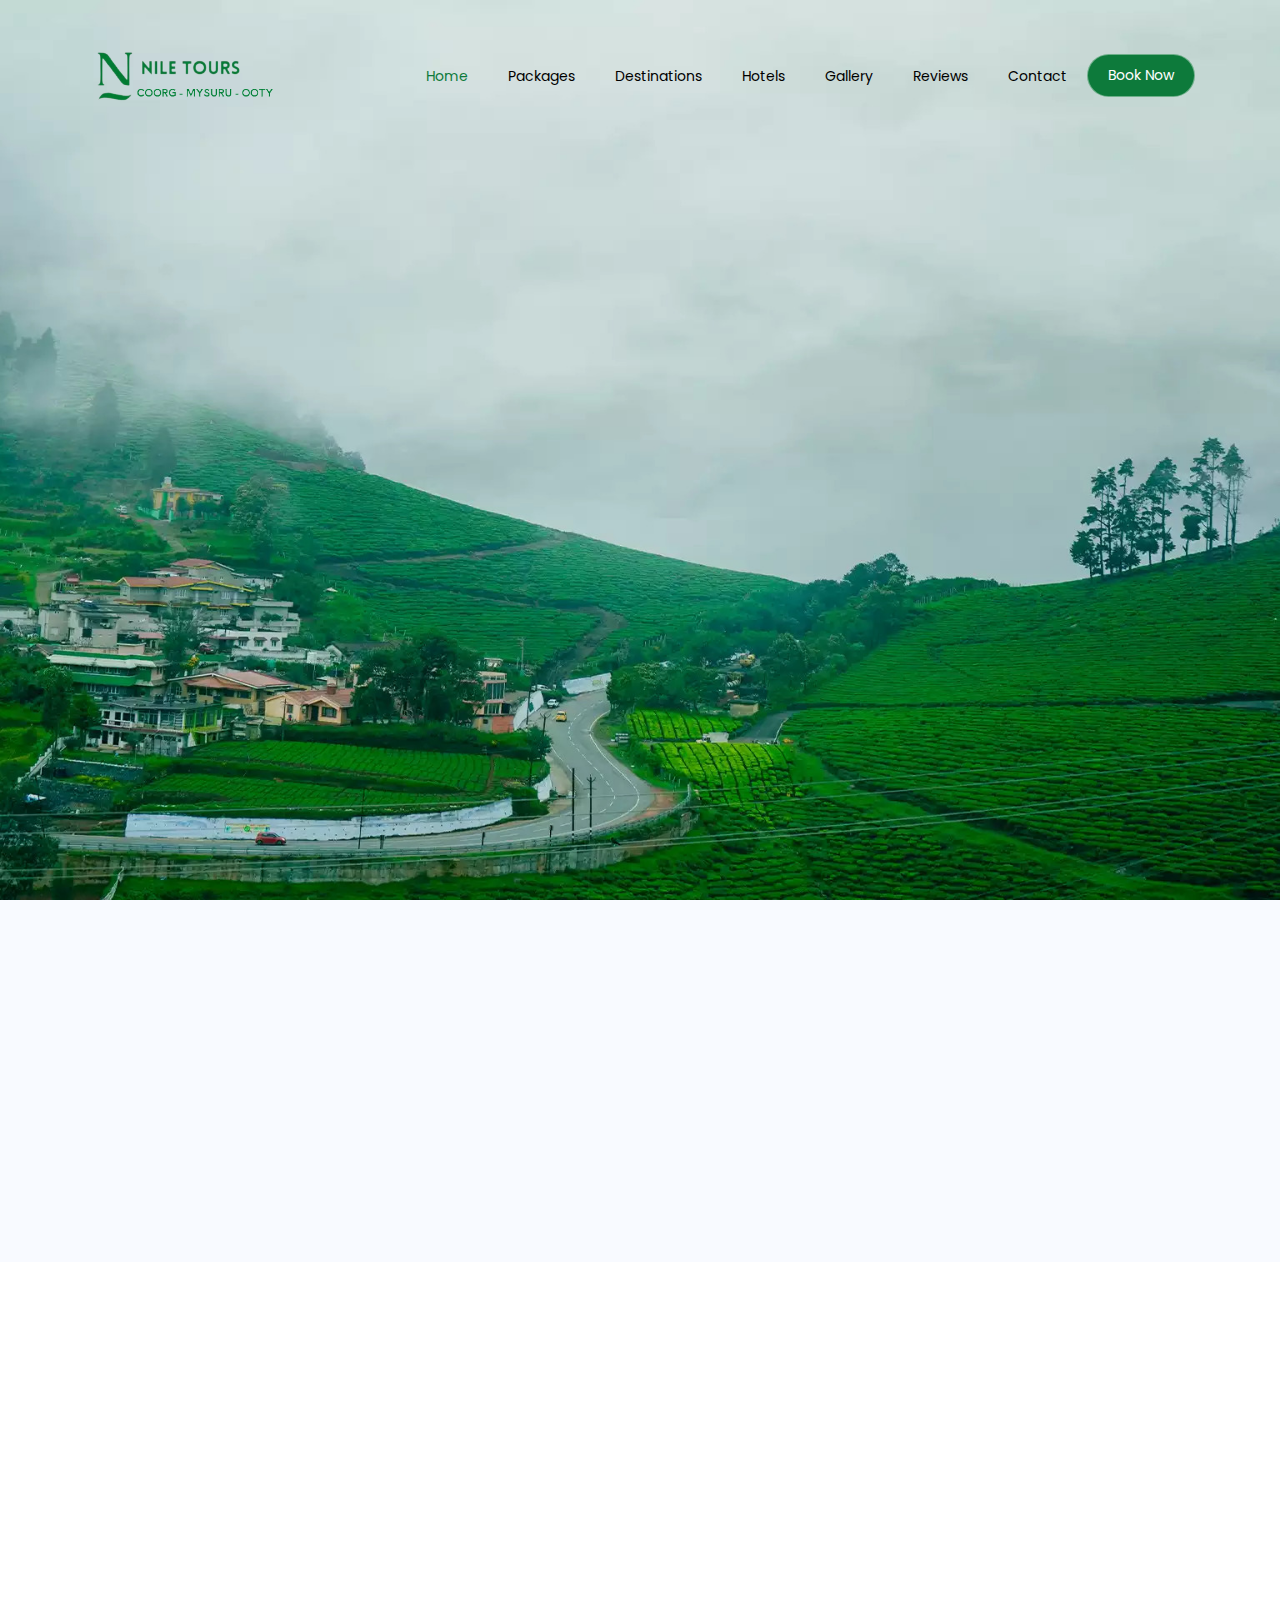
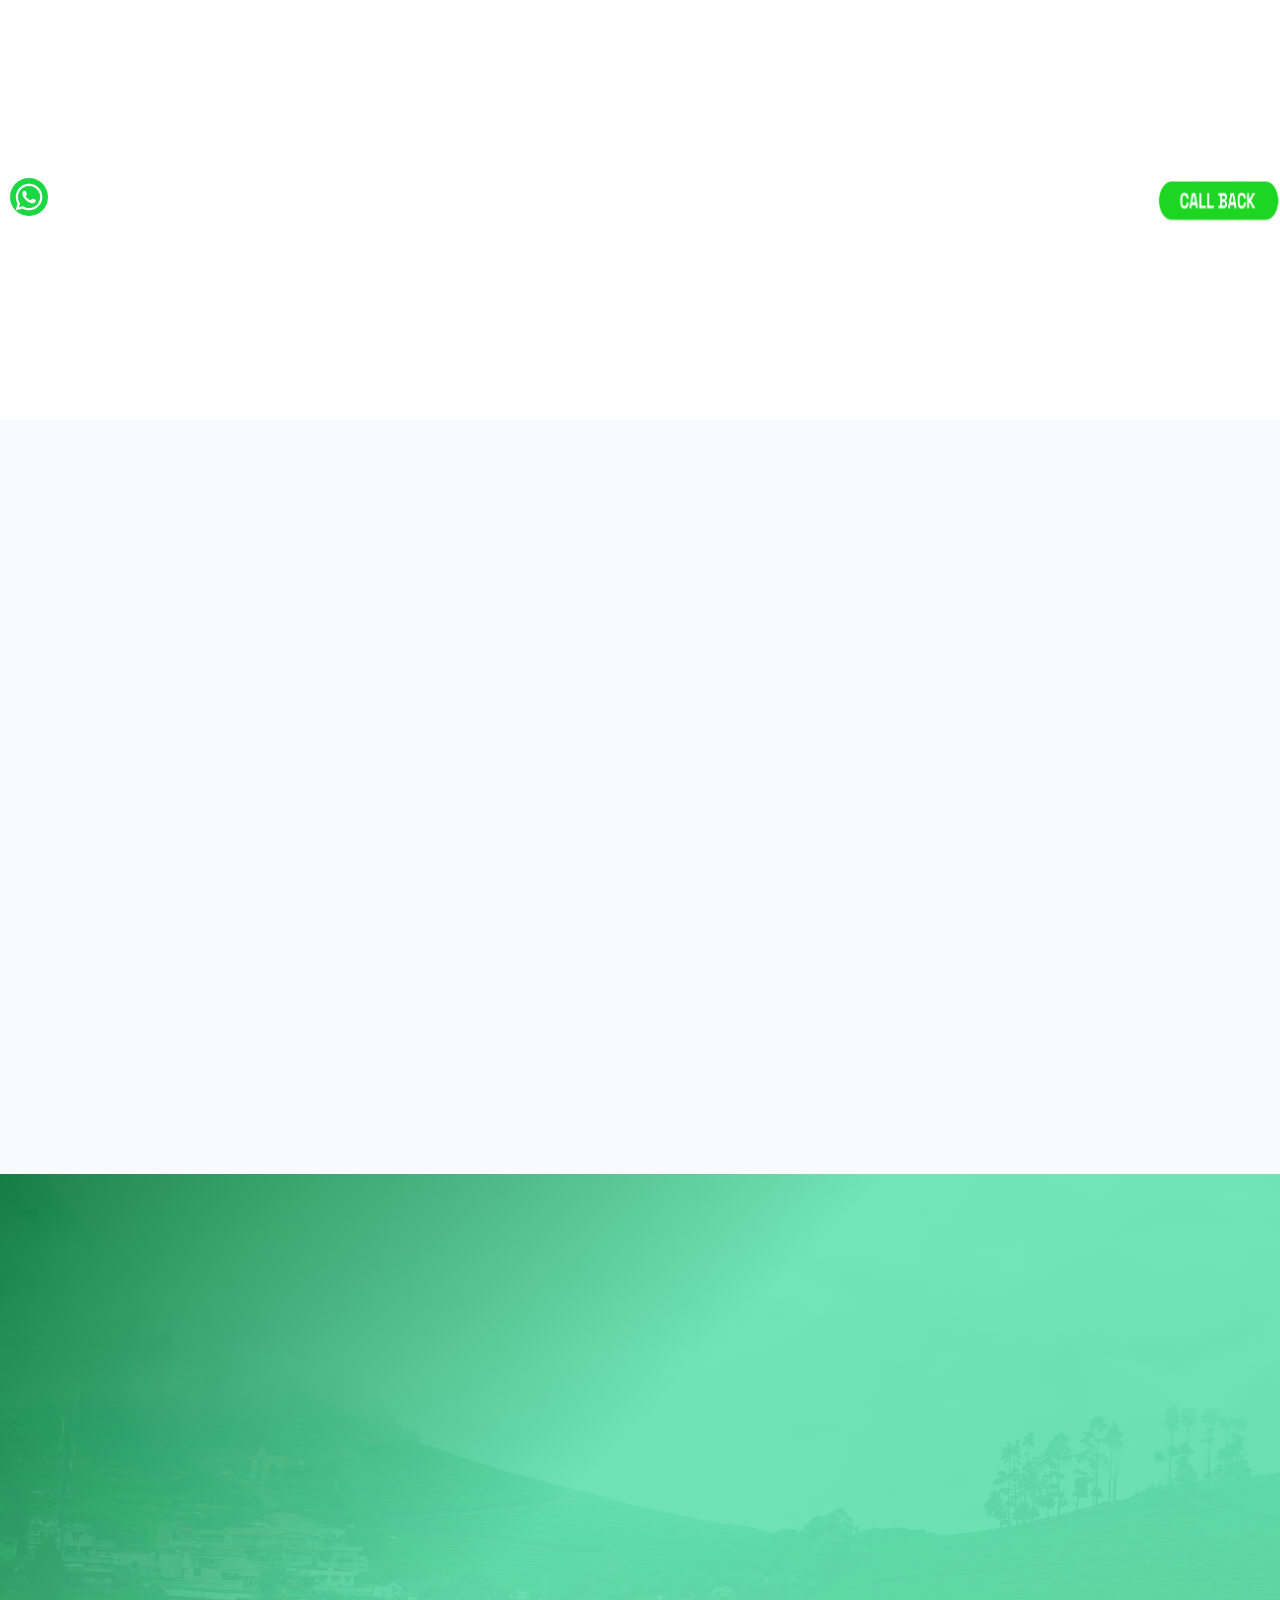
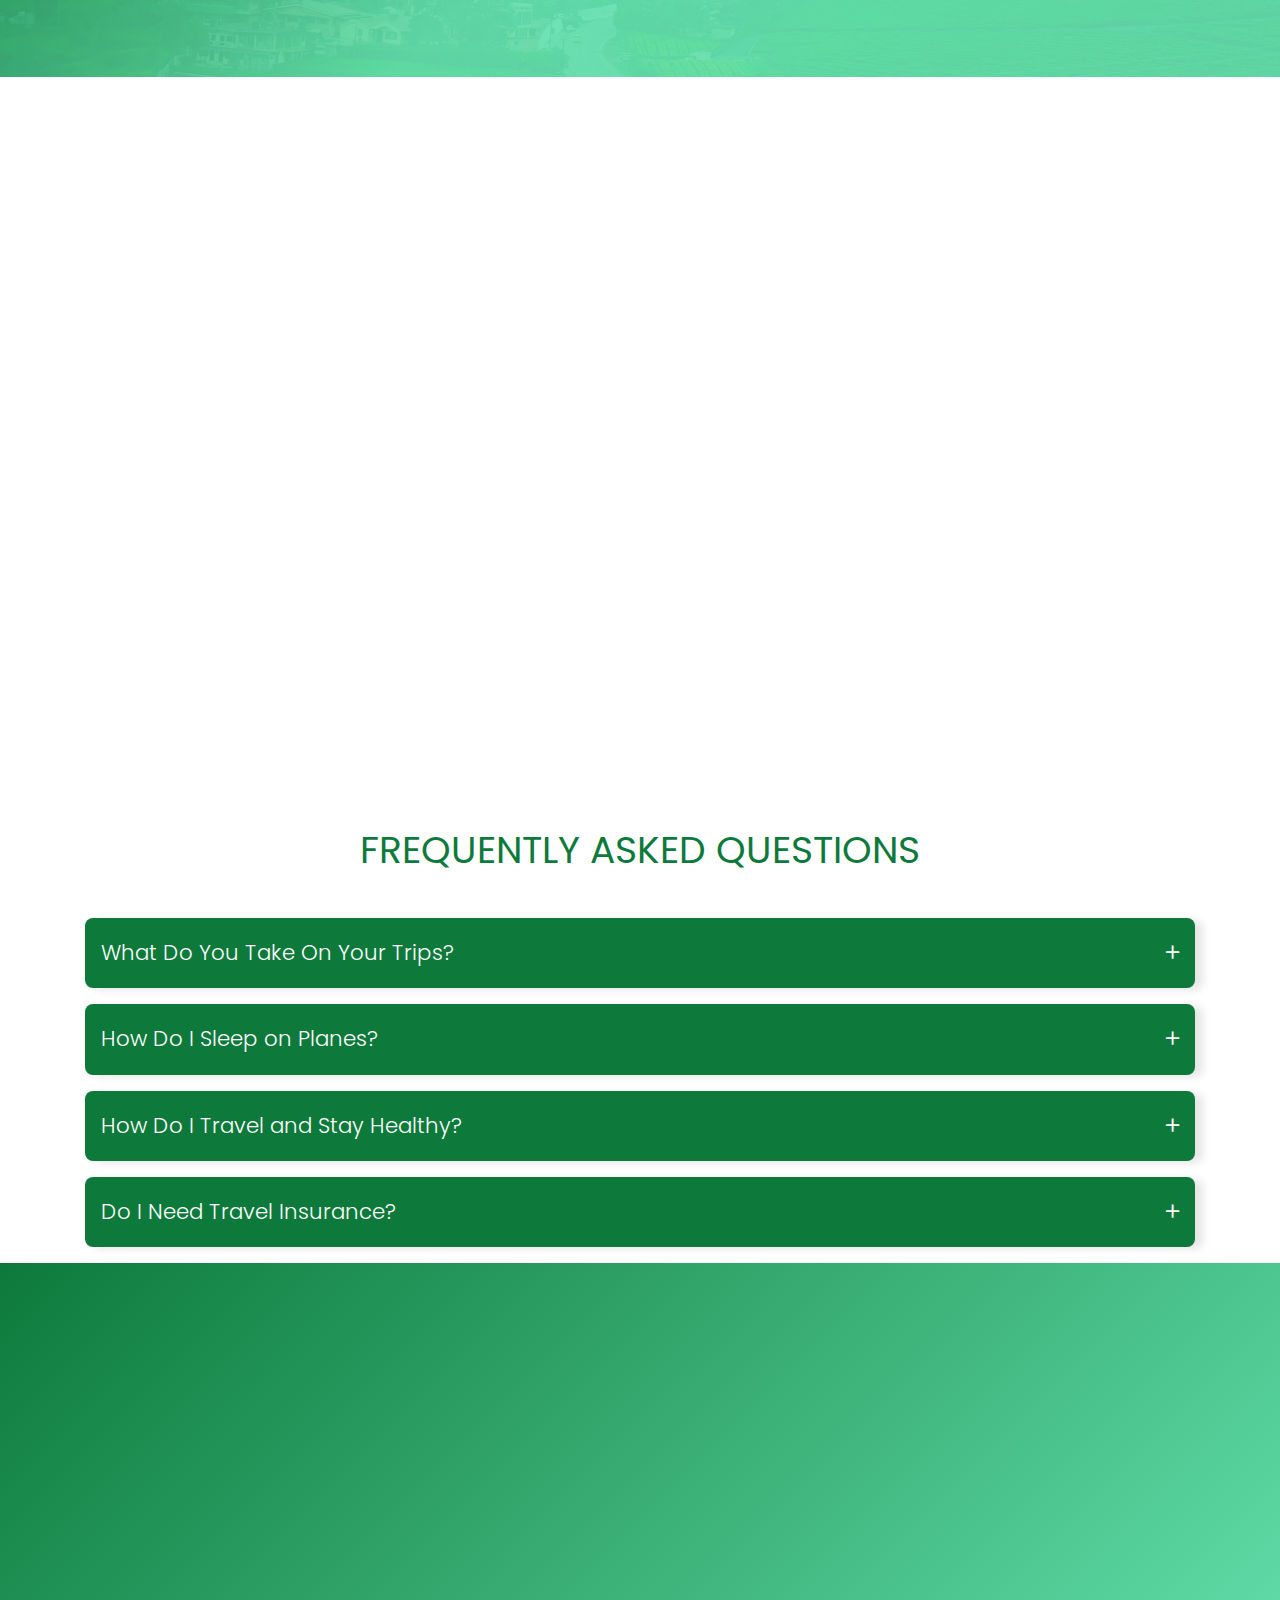
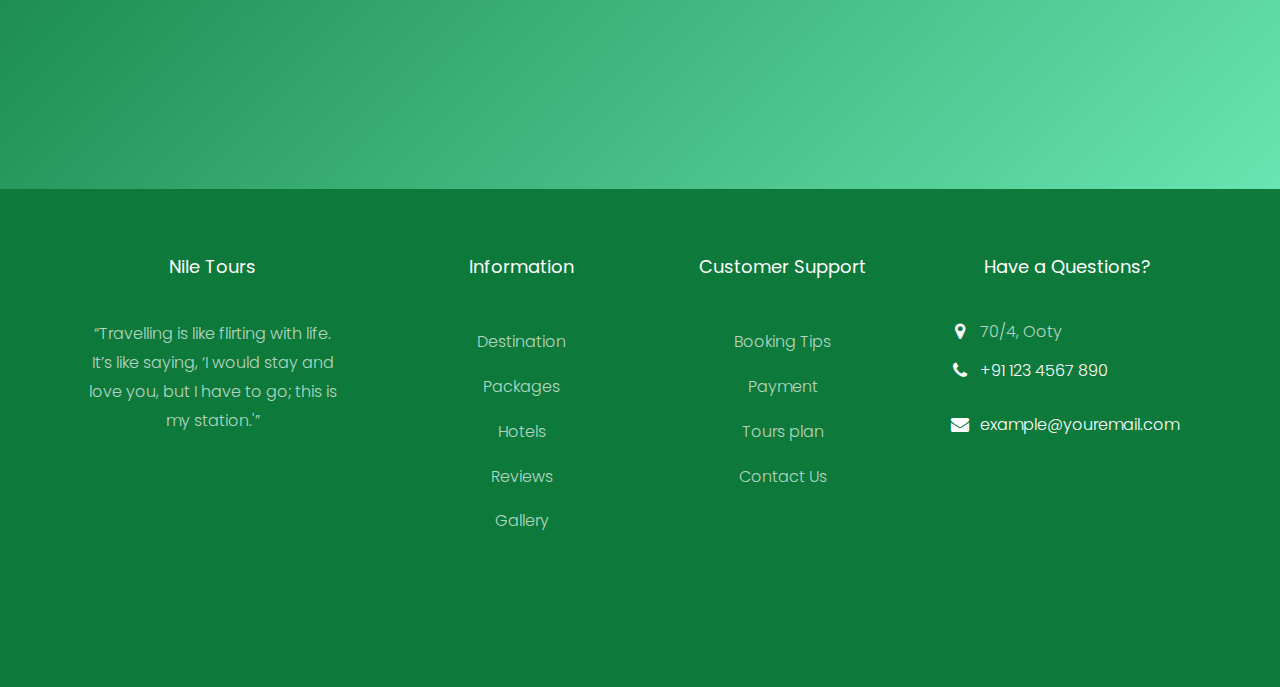
==== index.html @ 9b10a7fd "feb25sm" ====
<!DOCTYPE html>
<html lang="en">
  <head>
    <title>Nile Tour</title>
    <meta charset="utf-8">
    <meta name="viewport" content="width=device-width, initial-scale=1, shrink-to-fit=no">
    
    <link href="https://fonts.googleapis.com/css?family=Poppins:300,400,500,600,700" rel="stylesheet">
    <link href="https://fonts.googleapis.com/css?family=Alex+Brush" rel="stylesheet">

    <link rel="stylesheet" href="css/open-iconic-bootstrap.min.css">
    <link rel="stylesheet" href="css/animate.css">
	<link rel="icon" href="images/lo2.png">
    
    <link rel="stylesheet" href="css/owl.carousel.min.css">
    <link rel="stylesheet" href="css/owl.theme.default.min.css">
    <link rel="stylesheet" href="css/magnific-popup.css">

    <link rel="stylesheet" href="css/aos.css">

    <link rel="stylesheet" href="css/ionicons.min.css">

    <link rel="stylesheet" href="css/bootstrap-datepicker.css">
    <link rel="stylesheet" href="css/jquery.timepicker.css">

    
    <link rel="stylesheet" href="css/flaticon.css">
    <link rel="stylesheet" href="css/icomoon.css">
    <link rel="stylesheet" href="css/style.css">
  </head>
  <body>
    
  <nav class="navbar navbar-expand-lg navbar-dark ftco_navbar  ftco-navbar-light" id="ftco-navbar">
    <div class="container">
      <a class="navbar-brand" href="index.html"><img src="./images/logo-main.png" alt="" srcset="" width="200px"></a>
      <button class="navbar-toggler" type="button" data-toggle="collapse" data-target="#ftco-nav" aria-controls="ftco-nav" aria-expanded="false" aria-label="Toggle navigation">
        <span class="oi oi-menu"></span> Menu
      </button>

      <div class="collapse navbar-collapse" id="ftco-nav">
        <ul class="navbar-nav ml-auto">
          <li class="nav-item active"><a href="index.html" class="nav-link ">Home</a></li>
          <li class="nav-item"><a href="Packages.html" class="nav-link">Packages</a></li>
          <li class="nav-item"><a href="destinations.html" class="nav-link">Destinations</a></li>
          <li class="nav-item"><a href="hotel.html" class="nav-link">Hotels</a></li>
          <li class="nav-item"><a href="Gallery.html" class="nav-link">Gallery</a></li>
		  <li class="nav-item"><a href="reviews.html" class="nav-link">Reviews</a></li>
          <li class="nav-item"><a href="contact.html" class="nav-link">Contact</a></li>
          <li class="nav-item cta "><a href="#booknow1" class="nav-link "><span>Book Now</span></a></li>
        </ul>
      </div>
    </div>
  </nav>
    <!-- END nav -->
    
    <div class="hero-wrap js-fullheight" style="background-image: url('images/bg_1.jpg');">
      <div class="overlay"></div>
      <div class="container">
        <div class="row no-gutters slider-text js-fullheight align-items-center justify-content-start" data-scrollax-parent="true">
          <div class="col-md-9 ftco-animate" data-scrollax=" properties: { translateY: '70%' }">
            <h1 class="mb-4" data-scrollax="properties: { translateY: '30%', opacity: 1.6 }"><strong>Explore <br></strong> your amazing city</h1>
            <!-- <p data-scrollax="properties: { translateY: '30%', opacity: 1.6 }">Find great places to stay, eat, shop, or visit from local experts</p>
            <div class="block-17 my-4">
              <form action="" method="post" class="d-block d-flex">
                <div class="fields d-block d-flex">
                  <div class="textfield-search one-third">
                  	<input type="text" class="form-control" placeholder="Ex: food, service, hotel">
                  </div>
                  <div class="select-wrap one-third">
                    <div class="icon"><span class="ion-ios-arrow-down"></span></div>
                    <select name="" id="" class="form-control" placeholder="Keyword search">
                      <option value="">Where</option>
                      <option value="">San Francisco USA</option>
                      <option value="">Berlin Germany</option>
                      <option value="">Lodon United Kingdom</option>
                      <option value="">Paris Italy</option>
                    </select>
                  </div>
                </div>
                <input type="submit" class="search-submit btn btn-primary" value="Search">  
              </form>
            </div> -->
            <!-- <p>Or browse the highlights</p>
            <p class="browse d-md-flex">
            	<span class="d-flex justify-content-md-center align-items-md-center"><a href="#"><i class="flaticon-fork"></i>Restaurant</a></span>
            	<span class="d-flex justify-content-md-center align-items-md-center"><a href="#"><i class="flaticon-hotel"></i>Hotel</a></span> 
            	<span class="d-flex justify-content-md-center align-items-md-center"><a href="#"><i class="flaticon-meeting-point"></i>Places</a></span> 
            	<span class="d-flex justify-content-md-center align-items-md-	center"><a href="#"><i class="flaticon-shopping-bag"></i>Shopping</a></span>
            </p> -->
          </div>
        </div>
      </div>
    </div>
    <div style="display: flex;position: sticky;top: 0;z-index: 100000;">
        <a href="https://wa.link/zt2tjo"> <img src="./images/whatsapp.png" class="whatsapp"  ></a>
     </div>
	 <div style="display: flex;position: sticky;top: 0;z-index: 100000;">
        <a href="#booknow1"> <img src="./images/Book-Now.png" class="booknow blink"  ></a>
     </div>

    <section class="ftco-section services-section bg-light">
      <div class="container">
        <div class="row d-flex">
          <div class="col-md-3 d-flex align-self-stretch ftco-animate">
            <div class="media block-6 services d-block text-center">
              <div class="d-flex justify-content-center"><div class="icon"><span class="flaticon-guarantee"></span></div></div>
              <div class="media-body p-2 mt-2">
                <h3 class="heading mb-3">Best Price Guarantee</h3>
                <p>A small river named Duden flows by their place and supplies.</p>
              </div>
            </div>      
          </div>
          <div class="col-md-3 d-flex align-self-stretch ftco-animate">
            <div class="media block-6 services d-block text-center">
              <div class="d-flex justify-content-center"><div class="icon"><span class="flaticon-like"></span></div></div>
              <div class="media-body p-2 mt-2">
                <h3 class="heading mb-3">Travellers Love Us</h3>
                <p>A small river named Duden flows by their place and supplies.</p>
              </div>
            </div>    
          </div>
          <div class="col-md-3 d-flex align-self-stretch ftco-animate">
            <div class="media block-6 services d-block text-center">
              <div class="d-flex justify-content-center"><div class="icon"><span class="flaticon-detective"></span></div></div>
              <div class="media-body p-2 mt-2">
                <h3 class="heading mb-3">Best Travel Agent</h3>
                <p>A small river named Duden flows by their place and supplies.</p>
              </div>
            </div>      
          </div>
          <div class="col-md-3 d-flex align-self-stretch ftco-animate">
            <div class="media block-6 services d-block text-center">
              <div class="d-flex justify-content-center"><div class="icon"><span class="flaticon-support"></span></div></div>
              <div class="media-body p-2 mt-2">
                <h3 class="heading mb-3">Our Dedicated Support</h3>
                <p>A small river named Duden flows by their place and supplies.</p>
              </div>
            </div>      
          </div>
        </div>
      </div>
    </section>
    
    <section class="ftco-section ftco-destination">
    	<div class="container">
    		<div class="row justify-content-start mb-5 pb-3">
          <div class="col-md-7 heading-section ftco-animate">
          	<span class="subheading">Featured</span>
            <h2 class="mb-4"><strong>Featured</strong> Destination</h2>
          </div>
        </div>
    		<div class="row">
    			<div class="col-md-12">
    				<div class="destination-slider owl-carousel ftco-animate">
    					<div class="item">
		    				<div class="destination">
		    					<a href="#" class="img d-flex justify-content-center align-items-center" style="background-image: url(images/destination-1.jpg);">
		    						<div class="icon d-flex justify-content-center align-items-center">
		    							<span class="icon-search2"></span>
		    						</div>
		    					</a>
		    					<div class="text p-3">
		    						<h3><a href="#">Ooty</a></h3>
		    						<span class="listing">Place name</span>
		    					</div>
		    				</div>
	    				</div>
	    				<div class="item">
		    				<div class="destination">
		    					<a href="#" class="img d-flex justify-content-center align-items-center" style="background-image: url(images/destination-2.jpg);">
		    						<div class="icon d-flex justify-content-center align-items-center">
		    							<span class="icon-search2"></span>
		    						</div>
		    					</a>
		    					<div class="text p-3">
		    						<h3><a href="#">Ooty</a></h3>
		    						<span class="listing"> Place name</span>
		    					</div>
		    				</div>
	    				</div>
	    				<div class="item">
		    				<div class="destination">
		    					<a href="#" class="img d-flex justify-content-center align-items-center" style="background-image: url(images/destination-3.jpg);">
		    						<div class="icon d-flex justify-content-center align-items-center">
		    							<span class="icon-search2"></span>
		    						</div>
		    					</a>
		    					<div class="text p-3">
		    						<h3><a href="#">Mysore</a></h3>
		    						<span class="listing">Place name</span>
		    					</div>
		    				</div>
	    				</div>
	    				<div class="item">
		    				<div class="destination">
		    					<a href="#" class="img d-flex justify-content-center align-items-center" style="background-image: url(images/destination-4.png);">
		    						<div class="icon d-flex justify-content-center align-items-center">
		    							<span class="icon-search2"></span>
		    						</div>
		    					</a>
		    					<div class="text p-3">
		    						<h3><a href="#">Ooty</a></h3>
		    						<span class="listing">Place name</span>
		    					</div>
		    				</div>
	    				</div>
	    				<div class="item">
		    				<div class="destination">
		    					<a href="#" class="img d-flex justify-content-center align-items-center" style="background-image: url(images/destination-5.jpg);">
		    						<div class="icon d-flex justify-content-center align-items-center">
		    							<span class="icon-search2"></span>
		    						</div>
		    					</a>
		    					<div class="text p-3">
		    						<h3><a href="#">Mysore</a></h3>
		    						<span class="listing">Place name</span>
		    					</div>
		    				</div>
	    				</div>
	    				<div class="item">
		    				<div class="destination">
		    					<a href="#" class="img d-flex justify-content-center align-items-center" style="background-image: url(images/destination-6.jpg);">
		    						<div class="icon d-flex justify-content-center align-items-center">
		    							<span class="icon-search2"></span>
		    						</div>
		    					</a>
		    					<div class="text p-3">
		    						<h3><a href="#">Ooty</a></h3>
		    						<span class="listing">Place name</span>
		    					</div>
		    				</div>
	    				</div>
    				</div>
    			</div>
    		</div>
    	</div>
    </section>

    <section class="ftco-section bg-light">
    	<div class="container">
				<div class="row justify-content-start mb-5 pb-3">
          <div class="col-md-7 heading-section ftco-animate">
          	<span class="subheading">Special Offers</span>
            <h2 class="mb-4"><strong>Top</strong> Tour Packages</h2>
          </div>
        </div>    		
    	</div>
		
    	<div class="container-fluid">
    		<div class="row">
    			<div class="col-sm col-md-6 col-lg ftco-animate">
    				<div class="destination">
    					<a href="#" class="img img-2 d-flex justify-content-center align-items-center" style="background-image: url(images/destination-1.jpg);">
    						<div class="icon d-flex justify-content-center align-items-center">
    							<span class="icon-search2"></span>
    						</div>
    					</a>
    					<div class="text p-3">
    						<div class="d-flex">
    							<div class="one">
		    						<h3><a href="#">Ooty</a></h3>
		    						<!-- <p class="rate">
		    							<i class="icon-star"></i>
		    							<i class="icon-star"></i>
		    							<i class="icon-star"></i>
		    							<i class="icon-star"></i>
		    							<i class="icon-star"></i>
		    							<span>5 Rating</span>
		    						</p> -->
	    						</div>
	    						<!-- <div class="two">
	    							<span class="price">₹500</span>
    							</div> -->
    						</div>
    						<p>Far far away, behind the word mountains, far from the countries</p>
    						<p class="days"><span>2 days 3 nights</span></p>
    						<hr>
    						<p class="bottom-area d-flex">
    							<span><i class="icon-map-o"></i> Ooty</span> 
    							<span class="ml-auto"><a href="#">Discover</a></span>
    						</p>
    					</div>
    				</div>
    			</div>
    			<div class="col-sm col-md-6 col-lg ftco-animate">
    				<div class="destination">
    					<a href="#" class="img img-2 d-flex justify-content-center align-items-center" style="background-image: url(images/destination-2.jpg);">
    						<div class="icon d-flex justify-content-center align-items-center">
    							<span class="icon-search2"></span>
    						</div>
    					</a>
    					<div class="text p-3">
    						<div class="d-flex">
    							<div class="one">
		    						<h3><a href="#">Mysore</a></h3>
		    						<!-- <p class="rate">
		    							<i class="icon-star"></i>
		    							<i class="icon-star"></i>
		    							<i class="icon-star"></i>
		    							<i class="icon-star"></i>
		    							<i class="icon-star"></i>
		    							<span>5 Rating</span>
		    						</p> -->
	    						</div>
	    						<!-- <div class="two">
	    							<span class="price">₹700</span>
    							</div> -->
    						</div>
    						<p>Far far away, behind the word mountains, far from the countries</p>
    						<p class="days"><span>2 days 3 nights</span></p>
    						<hr>
    						<p class="bottom-area d-flex">
    							<span><i class="icon-map-o"></i>Mysore</span> 
    							<span class="ml-auto"><a href="#">Discover</a></span>
    						</p>
    					</div>
    				</div>
    			</div>
    			<div class="col-sm col-md-6 col-lg ftco-animate">
    				<div class="destination">
    					<a href="#" class="img img-2 d-flex justify-content-center align-items-center" style="background-image: url(images/destination-3.jpg);">
    						<div class="icon d-flex justify-content-center align-items-center">
    							<span class="icon-search2"></span>
    						</div>
    					</a>
    					<div class="text p-3">
    						<div class="d-flex">
    							<div class="one">
		    						<h3><a href="#">Mysore</a></h3>
		    						<!-- <p class="rate">
		    							<i class="icon-star"></i>
		    							<i class="icon-star"></i>
		    							<i class="icon-star"></i>
		    							<i class="icon-star"></i>
		    							<i class="icon-star-o"></i>
		    							<span>4 Rating</span>
		    						</p> -->
	    						</div>
	    						<!-- <div class="two">
	    							<span class="price">₹1200</span>
    							</div> -->
    						</div>
    						<p>Far far away, behind the word mountains, far from the countries</p>
    						<p class="days"><span>2 days 3 nights</span></p>
    						<hr>
    						<p class="bottom-area d-flex">
    							<span><i class="icon-map-o"></i> Mysore</span> 
    							<span class="ml-auto"><a href="#">Discover</a></span>
    						</p>
    					</div>
    				</div>
    			</div>
    			<div class="col-sm col-md-6 col-lg ftco-animate">
    				<div class="destination">
    					<a href="#" class="img img-2 d-flex justify-content-center align-items-center" style="background-image: url(images/destination-4.png);">
    						<div class="icon d-flex justify-content-center align-items-center">
    							<span class="icon-search2"></span>
    						</div>
    					</a>
    					<div class="text p-3">
    						<div class="d-flex">
    							<div class="one">
		    						<h3><a href="#">Ooty</a></h3>
		    						<!-- <p class="rate">
		    							<i class="icon-star"></i>
		    							<i class="icon-star"></i>
		    							<i class="icon-star"></i>
		    							<i class="icon-star"></i>
		    							<i class="icon-star"></i>
		    							<span>5 Rating</span>
		    						</p> -->
	    						</div>
	    						<!-- <div class="two">
	    							<span class="price">₹500</span>
    							</div> -->
    						</div>
    						<p>Far far away, behind the word mountains, far from the countries</p>
    						<p class="days"><span>2 days 3 nights</span></p>
    						<hr>
    						<p class="bottom-area d-flex">
    							<span><i class="icon-map-o"></i> Ooty</span> 
    							<span class="ml-auto"><a href="#">Discover</a></span>
    						</p>
    					</div>
    				</div>
    			</div>
    			<div class="col-sm col-md-6 col-lg ftco-animate">
    				<div class="destination">
    					<a href="#" class="img img-2 d-flex justify-content-center align-items-center" style="background-image: url(images/destination-5.jpg);">
    						<div class="icon d-flex justify-content-center align-items-center">
    							<span class="icon-search2"></span>
    						</div>
    					</a>
    					<div class="text p-3">
    						<div class="d-flex">
    							<div class="one">
		    						<h3><a href="#">Mysore</a></h3>
		    						<!-- <p class="rate">
		    							<i class="icon-star"></i>
		    							<i class="icon-star"></i>
		    							<i class="icon-star"></i>
		    							<i class="icon-star"></i>
		    							<i class="icon-star"></i>
		    							<span>5 Rating</span>
		    						</p> -->
	    						</div>
	    						<!-- <div class="two">
	    							<span class="price">₹1000</span>
    							</div> -->
    						</div>
    						<p>Far far away, behind the word mountains, far from the countries</p>
    						<p class="days"><span>2 days 3 nights</span></p>
    						<hr>
    						<p class="bottom-area d-flex">
    							<span><i class="icon-map-o"></i> Mysore</span> 
    							<span class="ml-auto"><a href="#">Discover</a></span>
    						</p>
    					</div>
    				</div>
    			</div>
    		</div>
    	</div>
    </section>

    <section class="ftco-section ftco-counter img" id="section-counter" style="background-image: url(images/bg_1.jpg);">
    	<div class="container">
    		<div class="row justify-content-center mb-5 pb-2">
          <div class="col-md-7 text-center heading-section heading-section-white ftco-animate">
            <h2 class="mb-4">Nile Tours</h2>
            <!-- <span class="subheading">More than 100,000 websites hosted</span> -->
          </div>
        </div>
    		<div class="row justify-content-center">
    			<div class="col-md-10">
		    		<div class="row">
		          <div class="col-md-3 d-flex justify-content-center counter-wrap ftco-animate">
		            <div class="block-18 text-center">
		              <div class="text">
		                <strong class="number" data-number="2000">0</strong>
		                <span>Happy Customers</span>
		              </div>
		            </div>
		          </div>
		          <div class="col-md-3 d-flex justify-content-center counter-wrap ftco-animate">
		            <div class="block-18 text-center">
		              <div class="text">
		                <strong class="number" data-number="40">0</strong>
		                <span>Destination Places</span>
		              </div>
		            </div>
		          </div>
		          <div class="col-md-3 d-flex justify-content-center counter-wrap ftco-animate">
		            <div class="block-18 text-center">
		              <div class="text">
		                <strong class="number" data-number="20">0</strong>
		                <span>Hotels</span>
		              </div>
		            </div>
		          </div>
		          <div class="col-md-3 d-flex justify-content-center counter-wrap ftco-animate">
		            <div class="block-18 text-center">
		              <div class="text">
		                <strong class="number" data-number="45">0</strong>
		                <span>Restaurant</span>
		              </div>
		            </div>
		          </div>
		        </div>
	        </div>
        </div>
    	</div>
    </section>


    <section class="ftco-section">
    	<div class="container">
				<div class="row justify-content-start mb-5 pb-3">
          <div class="col-md-7 heading-section ftco-animate">
          	<span class="subheading">Special Offers</span>
            <h2 class="mb-4"><strong>Popular</strong> Hotels &amp; Rooms</h2>
          </div>
        </div>    		
    	</div>
		<div class="bookForm" id="#booknow1">
			<div class="d-flex justify-content-end">
				<img src="./images/close-outline.svg" width="50px" class="call-btn">
			</div>
		   
			<h2 style="color: #0D7A3B;">GET A CALL BACK</h2>
			<small>I'll get back to you as quickly as possible</small>
			
			<form action="#">
			  <input placeholder="Name" type="text" required />
			  <input placeholder="Email" type="email" required />
			  <input placeholder="Mobile Number" type="text" required />
			  <input placeholder="Travel Date" type="date" required />
			  <input placeholder="Number Of Members" type="number" required />
			  <textarea placeholder="Message"></textarea>
			  <input class="formBtn btnsubmit" type="submit" />
			  <input class="formBtn" type="reset" />
			</form>
		</div>
    	<div class="container-fluid">
    		<div class="row">
    			<div class="col-sm col-md-6 col-lg ftco-animate">
    				<div class="destination">
    					<a href="#" class="img img-2 d-flex justify-content-center align-items-center" style="background-image: url(images/hotel-1.jpg);">
    						<div class="icon d-flex justify-content-center align-items-center">
    							<span class="icon-search2"></span>
    						</div>
    					</a>
    					<div class="text p-3">
    						<div class="d-flex">
    							<div class="one">
		    						<h3><a href="#">Hotel, Ooty</a></h3>
		    						<!-- <p class="rate">
		    							<i class="icon-star"></i>
		    							<i class="icon-star"></i>
		    							<i class="icon-star"></i>
		    							<i class="icon-star"></i>
		    							<i class="icon-star"></i>
		    							<span>5 Rating</span>
		    						</p> -->
	    						</div>
	    						<!-- <div class="two">
	    							<span class="price per-price">₹500<br><small>/night</small></span>
    							</div> -->
    						</div>
    						<p>Far far away, behind the word mountains, far from the countries</p>
    						<hr>
    						<p class="bottom-area d-flex">
    							<span><i class="icon-map-o"></i> Ooty</span> 
    							<span class="ml-auto"><a href="#booknow1" class="book">Book Now</a></span>
    						</p>
    					</div>
    				</div>
    			</div>
    			<div class="col-sm col-md-6 col-lg ftco-animate">
    				<div class="destination">
    					<a href="#" class="img img-2 d-flex justify-content-center align-items-center" style="background-image: url(images/hotel-2.jpg);">
    						<div class="icon d-flex justify-content-center align-items-center">
    							<span class="icon-search2"></span>
    						</div>
    					</a>
    					<div class="text p-3">
    						<div class="d-flex">
    							<div class="one">
		    						<h3><a href="#">Hotel, Mysore</a></h3>
		    						<!-- <p class="rate">
		    							<i class="icon-star"></i>
		    							<i class="icon-star"></i>
		    							<i class="icon-star"></i>
		    							<i class="icon-star"></i>
		    							<i class="icon-star-o"></i>
		    							<span>8 Rating</span>
		    						</p> -->
	    						</div>
	    						<!-- <div class="two">
	    							<span class="price per-price">₹500<br><small>/night</small></span>
    							</div> -->
    						</div>
    						<p>Far far away, behind the word mountains, far from the countries</p>
    						<hr>
    						<p class="bottom-area d-flex">
    							<span><i class="icon-map-o"></i> Ooty</span> 
    							<span class="ml-auto"><a href="#booknow1" class="book">Book Now</a></span>
    						</p>
    					</div>
    				</div>
    			</div>
    			<div class="col-sm col-md-6 col-lg ftco-animate">
    				<div class="destination">
    					<a href="#" class="img img-2 d-flex justify-content-center align-items-center" style="background-image: url(images/hotel-3.jpg);">
    						<div class="icon d-flex justify-content-center align-items-center">
    							<span class="icon-search2"></span>
    						</div>
    					</a>
    					<div class="text p-3">
    						<div class="d-flex">
    							<div class="one">
		    						<h3><a href="#">Hotel, Ooty</a></h3>
		    						<!-- <p class="rate">
		    							<i class="icon-star"></i>
		    							<i class="icon-star"></i>
		    							<i class="icon-star"></i>
		    							<i class="icon-star"></i>
		    							<i class="icon-star-o"></i>
		    							<span>8 Rating</span>
		    						</p> -->
	    						</div>
	    						<!-- <div class="two">
	    							<span class="price per-price">₹600<br><small>/night</small></span>
    							</div> -->
    						</div>
    						<p>Far far away, behind the word mountains, far from the countries</p>
    						<hr>
    						<p class="bottom-area d-flex">
    							<span><i class="icon-map-o"></i> Ooty</span> 
    							<span class="ml-auto"><a href="#booknow1" class="book">Book Now</a></span>
    						</p>
    					</div>
    				</div>
    			</div>
    			<div class="col-sm col-md-6 col-lg ftco-animate">
    				<div class="destination">
    					<a href="#" class="img img-2 d-flex justify-content-center align-items-center" style="background-image: url(images/hotel-4.jpg);">
    						<div class="icon d-flex justify-content-center align-items-center">
    							<span class="icon-search2"></span>
    						</div>
    					</a>
    					<div class="text p-3">
    						<div class="d-flex">
    							<div class="one">
		    						<h3><a href="#">Hotel, Mysore</a></h3>
		    						<!-- <p class="rate">
		    							<i class="icon-star"></i>
		    							<i class="icon-star"></i>
		    							<i class="icon-star"></i>
		    							<i class="icon-star"></i>
		    							<i class="icon-star-o"></i>
		    							<span>8 Rating</span>
		    						</p> -->
	    						</div>
	    						<!-- <div class="two">
	    							<span class="price per-price">₹1000<br><small>/night</small></span>
    							</div> -->
    						</div>
    						<p>Far far away, behind the word mountains, far from the countries</p>
    						<hr>
    						<p class="bottom-area d-flex">
    							<span><i class="icon-map-o"></i> Mysore</span> 
    							<span class="ml-auto"><a href="#booknow1" class="book">Book Now</a></span>
    						</p>
    					</div>
    				</div>
    			</div>
    			<div class="col-sm col-md-6 col-lg ftco-animate">
    				<div class="destination">
    					<a href="#" class="img img-2 d-flex justify-content-center align-items-center" style="background-image: url(images/hotel-5.jpg);">
    						<div class="icon d-flex justify-content-center align-items-center">
    							<span class="icon-search2"></span>
    						</div>
    					</a>
    					<div class="text p-3">
    						<div class="d-flex">
    							<div class="one">
		    						<h3><a href="#">Hotel, Mysore</a></h3>
		    						<!-- <p class="rate">
		    							<i class="icon-star"></i>
		    							<i class="icon-star"></i>
		    							<i class="icon-star"></i>
		    							<i class="icon-star"></i>
		    							<i class="icon-star-o"></i>
		    							<span>8 Rating</span>
		    						</p> -->
	    						</div>
	    						<!-- <div class="two">
	    							<span class="price per-price">₹700<br><small>/night</small></span>
    							</div> -->
    						</div>
    						<p>Far far away, behind the word mountains, far from the countries</p>
    						<hr>
    						<p class="bottom-area d-flex">
    							<span><i class="icon-map-o"></i> Ooty</span> 
    							<span class="ml-auto"><a href="#booknow1" class="book">Book Now</a></span>
    						</p>
    					</div>
    				</div>
    			</div>
    		</div>
    	</div>
    </section>

	<section class="smart_accordian-section">
		<div class="container">
		  <h2 class="sec_title">FREQUENTLY ASKED QUESTIONS</h2>
		  <div class="accourdian">
			<div class="accordian-item item1">
			  <div class="accordian-link">
				What Do You Take On Your Trips?
				<i class="icon ion-md-add"></i>
			  </div>
			  <div class="answer">
				<p>Everyone is different and every trip is different, but almost wherever I go there are certain items I always take along with me. As far as technology goes, I travel with an iPhone, iPad, DSLR camera and all of the associated equipment for everything. </p>
			  </div>
			</div>
			<div class="accordian-item item2">
			  <div class="accordian-link">
				How Do I Sleep on Planes?
				<i class="icon ion-md-add"></i>
			  </div>
			  <div class="answer">
				<p>I’m not the best person to answer this one since I have a terrible track record of sleeping on planes. But, although I can’t manage it most of the time, I do know the best tips to help you get a good night’s sleep on a long flight. It starts before you leave home for the airport.</p>
			  </div>
			</div>
			<div class="accordian-item item3">
			  <div class="accordian-link">
				How Do I Travel and Stay Healthy?
				<i class="icon ion-md-add"></i>
			  </div>
			  <div class="answer">
				<p>We all joke about gaining weight when we travel, but it really is important to try to stay healthy in order to better enjoy the experience.</p>
			  </div>
			</div>
			<div class="accordian-item item4">
			  <div class="accordian-link">
				Do I Need Travel Insurance?
				<i class="icon ion-md-add"></i>
			  </div>
			  <div class="answer">
				<p>Short answer, yes. Longer answer is that there are many options when it comes to travel insurance. What’s important is getting the most appropriate plan for the type of trip you’re taking. Most commonly you will need to make sure that it includes flight cancellation/trip interruption, lost bags and theft. </p>
			  </div>
			</div>
		  </div>
		</div>
	  </section>

    <!-- <section class="ftco-section testimony-section bg-light">
      <div class="container">
        <div class="row justify-content-start">
          <div class="col-md-5 heading-section ftco-animate">
          	<span class="subheading">Best Directory Website</span>
            <h2 class="mb-4 pb-3"><strong>Why</strong> Choose Us?</h2>
            <p>Far far away, behind the word mountains, far from the countries Vokalia and Consonantia, there live the blind texts. Separated they live in Bookmarksgrove right at the coast of the Semantics, a large language ocean.</p>
            <p>Even the all-powerful Pointing has no control about the blind texts it is an almost unorthographic life.</p>
            <p><a href="#" class="btn btn-primary btn-outline-primary mt-4 px-4 py-3">Read more</a></p>
          </div>
					<div class="col-md-1"></div>
          <div class="col-md-6 heading-section ftco-animate">
          	<span class="subheading">Testimony</span>
            <h2 class="mb-4 pb-3"><strong>Our</strong> Guests Says</h2>
          	<div class="row ftco-animate">
		          <div class="col-md-12">
		            <div class="carousel-testimony owl-carousel">
		              <div class="item">
		                <div class="testimony-wrap d-flex">
		                  <div class="user-img mb-5" style="background-image: url(images/person_1.jpg)">
		                    <span class="quote d-flex align-items-center justify-content-center">
		                      <i class="icon-quote-left"></i>
		                    </span>
		                  </div>
		                  <div class="text ml-md-4">
		                    <p class="mb-5">Far far away, behind the word mountains, far from the countries Vokalia and Consonantia, there live the blind texts.</p>
		                    <p class="name">Dennis Green</p>
		                    <span class="position">Guest from italy</span>
		                  </div>
		                </div>
		              </div>
		              <div class="item">
		                <div class="testimony-wrap d-flex">
		                  <div class="user-img mb-5" style="background-image: url(images/person_2.jpg)">
		                    <span class="quote d-flex align-items-center justify-content-center">
		                      <i class="icon-quote-left"></i>
		                    </span>
		                  </div>
		                  <div class="text ml-md-4">
		                    <p class="mb-5">Far far away, behind the word mountains, far from the countries Vokalia and Consonantia, there live the blind texts.</p>
		                    <p class="name">Dennis Green</p>
		                    <span class="position">Guest from London</span>
		                  </div>
		                </div>
		              </div>
		              <div class="item">
		                <div class="testimony-wrap d-flex">
		                  <div class="user-img mb-5" style="background-image: url(images/person_3.jpg)">
		                    <span class="quote d-flex align-items-center justify-content-center">
		                      <i class="icon-quote-left"></i>
		                    </span>
		                  </div>
		                  <div class="text ml-md-4">
		                    <p class="mb-5">Far far away, behind the word mountains, far from the countries Vokalia and Consonantia, there live the blind texts.</p>
		                    <p class="name">Dennis Green</p>
		                    <span class="position">Guest from Philippines</span>
		                  </div>
		                </div>
		              </div>
		            </div>
		          </div>
		        </div>
          </div>
        </div>
      </div>
    </section> -->

    <!-- <section class="ftco-section">
    	<div class="container">
				<div class="row justify-content-start mb-5 pb-3">
          <div class="col-md-7 heading-section ftco-animate">
          	<span class="subheading">Special Offers</span>
            <h2 class="mb-4"><strong>Popular</strong> Restaurants</h2>
          </div>
        </div>    		
    		<div class="row">
    			<div class="col-md-6 col-lg-3 ftco-animate">
    				<div class="destination">
    					<a href="#" class="img img-2 d-flex justify-content-center align-items-center" style="background-image: url(images/restaurant-1.jpg);">
    						<div class="icon d-flex justify-content-center align-items-center">
    							<span class="icon-search2"></span>
    						</div>
    					</a>
    					<div class="text p-3">
    						<h3><a href="#">Luxury Restaurant</a></h3>
    						<p class="rate">
    							<i class="icon-star"></i>
    							<i class="icon-star"></i>
    							<i class="icon-star"></i>
    							<i class="icon-star"></i>
    							<i class="icon-star-o"></i>
    							<span>8 Rating</span>
    						</p>
    						<p>Far far away, behind the word mountains, far from the countries</p>
    						<hr>
    						<p class="bottom-area d-flex">
    							<span><i class="icon-map-o"></i> Ooty</span> 
    							<span class="ml-auto"><a href="#">Discover</a></span>
    						</p>
    					</div>
    				</div>
    			</div>
    			<div class="col-md-6 col-lg-3 ftco-animate">
    				<div class="destination">
    					<a href="#" class="img img-2 d-flex justify-content-center align-items-center" style="background-image: url(images/restaurant-2.jpg);">
    						<div class="icon d-flex justify-content-center align-items-center">
    							<span class="icon-search2"></span>
    						</div>
    					</a>
    					<div class="text p-3">
    						<h3><a href="#">Luxury Restaurant</a></h3>
    						<p class="rate">
    							<i class="icon-star"></i>
    							<i class="icon-star"></i>
    							<i class="icon-star"></i>
    							<i class="icon-star"></i>
    							<i class="icon-star-o"></i>
    							<span>8 Rating</span>
    						</p>
    						<p>Far far away, behind the word mountains, far from the countries</p>
    						<hr>
    						<p class="bottom-area d-flex">
    							<span><i class="icon-map-o"></i> Ooty</span> 
    							<span class="ml-auto"><a href="#">Discover</a></span>
    						</p>
    					</div>
    				</div>
    			</div>
    			<div class="col-md-6 col-lg-3 ftco-animate">
    				<div class="destination">
    					<a href="#" class="img img-2 d-flex justify-content-center align-items-center" style="background-image: url(images/restaurant-3.jpg);">
    						<div class="icon d-flex justify-content-center align-items-center">
    							<span class="icon-search2"></span>
    						</div>
    					</a>
    					<div class="text p-3">
    						<h3><a href="#">Luxury Restaurant</a></h3>
    						<p class="rate">
    							<i class="icon-star"></i>
    							<i class="icon-star"></i>
    							<i class="icon-star"></i>
    							<i class="icon-star"></i>
    							<i class="icon-star-o"></i>
    							<span>8 Rating</span>
    						</p>
    						<p>Far far away, behind the word mountains, far from the countries</p>
    						<hr>
    						<p class="bottom-area d-flex">
    							<span><i class="icon-map-o"></i> Ooty</span> 
    							<span class="ml-auto"><a href="#">Discover</a></span>
    						</p>
    					</div>
    				</div>
    			</div>
    			<div class="col-md-6 col-lg-3 ftco-animate">
    				<div class="destination">
    					<a href="#" class="img img-2 d-flex justify-content-center align-items-center" style="background-image: url(images/restaurant-4.jpg);">
    						<div class="icon d-flex justify-content-center align-items-center">
    							<span class="icon-search2"></span>
    						</div>
    					</a>
    					<div class="text p-3">
    						<h3><a href="#">Luxury Restaurant</a></h3>
    						<p class="rate">
    							<i class="icon-star"></i>
    							<i class="icon-star"></i>
    							<i class="icon-star"></i>
    							<i class="icon-star"></i>
    							<i class="icon-star-o"></i>
    							<span>8 Rating</span>
    						</p>
    						<p>Far far away, behind the word mountains, far from the countries</p>
    						<hr>
    						<p class="bottom-area d-flex">
    							<span><i class="icon-map-o"></i> Ooty</span> 
    							<span class="ml-auto"><a href="#">Discover</a></span>
    						</p>
    					</div>
    				</div>
    			</div>
    		</div>
    	</div>
    </section> -->
		
		<section class="ftco-section-parallax">
      <div class="parallax-img d-flex align-items-center">
        <div class="container">
          <div class="row d-flex justify-content-center">
            <div class="col-md-7 text-center heading-section heading-section-white ftco-animate">
              <h2>Subcribe to our Newsletter</h2>
              <p>Far far away, behind the word mountains, far from the countries Vokalia and Consonantia, there live the blind texts. Separated they live in</p>
              <div class="row d-flex justify-content-center mt-5">
                <div class="col-md-8">
                  <form action="#" class="subscribe-form">
                    <div class="form-group d-flex">
                      <input type="text" class="form-control" placeholder="Enter email address">
                      <input type="submit" value="Subscribe" class="submit px-3">
                    </div>
                  </form>
                </div>
              </div>
            </div>
          </div>
        </div>
      </div>
    </section>

	<footer class="ftco-footer ftco-bg-dark ftco-section">
        <div class="container">
          <div class="row mb-5">
            <div class="col-md">
              <div class="ftco-footer-widget mb-4">
                <h2 class="ftco-heading-2">Nile Tours</h2>
                <p>“Travelling is like flirting with life. It’s like saying, ‘I would stay and love you, but I have to go; this is my station.'” </p>
                <ul class="ftco-footer-social list-unstyled float-md-left float-lft mt-5">
                  <li class="ftco-animate"><a href="#"><span class="icon-twitter"></span></a></li>
                  <li class="ftco-animate"><a href="#"><span class="icon-facebook"></span></a></li>
                  <li class="ftco-animate"><a href="#"><span class="icon-instagram"></span></a></li>
                </ul>
              </div>
            </div>
            <div class="col-md">
              <div class="ftco-footer-widget mb-4 ml-md-5">
                <h2 class="ftco-heading-2">Information</h2>
                <ul class="list-unstyled">
                  <li><a href="destinations.html" class="py-2 d-block">Destination</a></li>
                  <li><a href="Packages.html" class="py-2 d-block">Packages</a></li>
                  <li><a href="hotel.html" class="py-2 d-block">Hotels</a></li>
                  <li><a href="reviews.html" class="py-2 d-block">Reviews</a></li>
                  <li><a href="Gallery.html" class="py-2 d-block">Gallery</a></li>
                </ul>
              </div>
            </div>
            <div class="col-md">
               <div class="ftco-footer-widget mb-4">
                <h2 class="ftco-heading-2">Customer Support</h2>
                <ul class="list-unstyled">
                  <li><a href="#" class="py-2 d-block">Booking Tips</a></li>
                  <li><a href="#" class="py-2 d-block">Payment</a></li>
                  <li><a href="#" class="py-2 d-block">Tours plan</a></li>
                  <li><a href="#" class="py-2 d-block">Contact Us</a></li>
                </ul>
              </div>
            </div>
            <div class="col-md">
              <div class="ftco-footer-widget mb-4">
                  <h2 class="ftco-heading-2">Have a Questions?</h2>
                  <div class="block-23 mb-3">
                    <ul>
                      <li><span class="icon icon-map-marker"></span><span class="text">70/4, Ooty</span></li>
                      <li><a href="#"><span class="icon icon-phone"></span><span class="text">+91 123 4567 890</span></a></li>
                      <li><a href="#"><span class="icon icon-envelope"></span><span class="text">example@youremail.com</span></a></li>
                    </ul>
                  </div>
              </div>
            </div>
          </div>
        </div>
      </footer>
      
    
  
    <!-- loader
    <div id="ftco-loader" class="show fullscreen"><svg class="circular" width="48px" height="48px"><circle class="path-bg" cx="24" cy="24" r="22" fill="none" stroke-width="4" stroke="#eeeeee"/><circle class="path" cx="24" cy="24" r="22" fill="none" stroke-width="4" stroke-miterlimit="10" stroke="#F96D00"/></svg></div> -->
  
  
    <script src="js/jquery.min.js"></script>
    <script src="js/jquery-migrate-3.0.1.min.js"></script>
    <script src="js/popper.min.js"></script>
    <script src="js/bootstrap.min.js"></script>
    <script src="js/jquery.easing.1.3.js"></script>
    <script src="js/jquery.waypoints.min.js"></script>
    <script src="js/jquery.stellar.min.js"></script>
    <script src="js/owl.carousel.min.js"></script>
    <script src="js/jquery.magnific-popup.min.js"></script>
    <script src="js/aos.js"></script>
    <script src="js/jquery.animateNumber.min.js"></script>
    <script src="js/bootstrap-datepicker.js"></script>
    <!-- <script src="js/jquery.timepicker.min.js"></script> -->
    <script src="js/scrollax.min.js"></script>
    <!-- <script src="https://maps.googleapis.com/maps/api/js?key=AIzaSyBVWaKrjvy3MaE7SQ74_uJiULgl1JY0H2s&sensor=false"></script>
    <script src="js/google-map.js"></script> -->
    <script src="js/main.js"></script>
      
    </body>
  </html>
---- css/flaticon.css ----
/*
  	Flaticon icon font: Flaticon
  	Creation date: 12/08/2018 13:24
  	*/


@font-face {
  font-family: "Flaticon";
  src: url("../fonts/flaticon/font/Flaticon.eot");
  src: url("../fonts/flaticon/font/Flaticon.eot?#iefix") format("embedded-opentype"),
       url("../fonts/flaticon/font/Flaticon.woff") format("woff"),
       url("../fonts/flaticon/font/Flaticon.ttf") format("truetype"),
       url("../fonts/flaticon/font/Flaticon.svg#Flaticon") format("svg");
  font-weight: normal;
  font-style: normal;
}

@media screen and (-webkit-min-device-pixel-ratio:0) {
  @font-face {
    font-family: "Flaticon";
    src: url("../fonts/flaticon/font/Flaticon.svg#Flaticon") format("svg");
  }
}

[class^="flaticon-"]:before, [class*=" flaticon-"]:before,
[class^="flaticon-"]:after, [class*=" flaticon-"]:after {   
  font-family: Flaticon;
  font-style: normal;
  font-weight: normal;
  font-variant: normal;
  text-transform: none;
  line-height: 1;

  /* Better Font Rendering =========== */
  -webkit-font-smoothing: antialiased;
  -moz-osx-font-smoothing: grayscale;
}

.flaticon-guarantee:before { content: "\f100"; }
.flaticon-support:before { content: "\f101"; }
.flaticon-like:before { content: "\f102"; }
.flaticon-detective:before { content: "\f103"; }
.flaticon-hotel:before { content: "\f104"; }
.flaticon-fork:before { content: "\f105"; }
.flaticon-coffee-cup:before { content: "\f106"; }
.flaticon-meeting-point:before { content: "\f107"; }
.flaticon-shopping-bag:before { content: "\f108"; }
---- css/icomoon.css ----
@font-face {
  font-family: 'icomoon';
  src:  url('../fonts/icomoon/icomoon.eot?6tt51o');
  src:  url('../fonts/icomoon/icomoon.eot?6tt51o#iefix') format('embedded-opentype'),
    url('../fonts/icomoon/icomoon.ttf?6tt51o') format('truetype'),
    url('../fonts/icomoon/icomoon.woff?6tt51o') format('woff'),
    url('../fonts/icomoon/icomoon.svg?6tt51o#icomoon') format('svg');
  font-weight: normal;
  font-style: normal;
}

[class^="icon-"], [class*=" icon-"] {
  /* use !important to prevent issues with browser extensions that change fonts */
  font-family: 'icomoon' !important;
  speak: none;
  font-style: normal;
  font-weight: normal;
  font-variant: normal;
  text-transform: none;
  line-height: 1;

  /* Better Font Rendering =========== */
  -webkit-font-smoothing: antialiased;
  -moz-osx-font-smoothing: grayscale;
}

.icon-asterisk:before {
  content: "\f069";
}
.icon-plus:before {
  content: "\f067";
}
.icon-question:before {
  content: "\f128";
}
.icon-minus:before {
  content: "\f068";
}
.icon-glass:before {
  content: "\f000";
}
.icon-music:before {
  content: "\f001";
}
.icon-search:before {
  content: "\f002";
}
.icon-envelope-o:before {
  content: "\f003";
}
.icon-heart:before {
  content: "\f004";
}
.icon-star:before {
  content: "\f005";
}
.icon-star-o:before {
  content: "\f006";
}
.icon-user:before {
  content: "\f007";
}
.icon-film:before {
  content: "\f008";
}
.icon-th-large:before {
  content: "\f009";
}
.icon-th:before {
  content: "\f00a";
}
.icon-th-list:before {
  content: "\f00b";
}
.icon-check:before {
  content: "\f00c";
}
.icon-close:before {
  content: "\f00d";
}
.icon-remove:before {
  content: "\f00d";
}
.icon-times:before {
  content: "\f00d";
}
.icon-search-plus:before {
  content: "\f00e";
}
.icon-search-minus:before {
  content: "\f010";
}
.icon-power-off:before {
  content: "\f011";
}
.icon-signal:before {
  content: "\f012";
}
.icon-cog:before {
  content: "\f013";
}
.icon-gear:before {
  content: "\f013";
}
.icon-trash-o:before {
  content: "\f014";
}
.icon-home:before {
  content: "\f015";
}
.icon-file-o:before {
  content: "\f016";
}
.icon-clock-o:before {
  content: "\f017";
}
.icon-road:before {
  content: "\f018";
}
.icon-download:before {
  content: "\f019";
}
.icon-arrow-circle-o-down:before {
  content: "\f01a";
}
.icon-arrow-circle-o-up:before {
  content: "\f01b";
}
.icon-inbox:before {
  content: "\f01c";
}
.icon-play-circle-o:before {
  content: "\f01d";
}
.icon-repeat:before {
  content: "\f01e";
}
.icon-rotate-right:before {
  content: "\f01e";
}
.icon-refresh:before {
  content: "\f021";
}
.icon-list-alt:before {
  content: "\f022";
}
.icon-lock:before {
  content: "\f023";
}
.icon-flag:before {
  content: "\f024";
}
.icon-headphones:before {
  content: "\f025";
}
.icon-volume-off:before {
  content: "\f026";
}
.icon-volume-down:before {
  content: "\f027";
}
.icon-volume-up:before {
  content: "\f028";
}
.icon-qrcode:before {
  content: "\f029";
}
.icon-barcode:before {
  content: "\f02a";
}
.icon-tag:before {
  content: "\f02b";
}
.icon-tags:before {
  content: "\f02c";
}
.icon-book:before {
  content: "\f02d";
}
.icon-bookmark:before {
  content: "\f02e";
}
.icon-print:before {
  content: "\f02f";
}
.icon-camera:before {
  content: "\f030";
}
.icon-font:before {
  content: "\f031";
}
.icon-bold:before {
  content: "\f032";
}
.icon-italic:before {
  content: "\f033";
}
.icon-text-height:before {
  content: "\f034";
}
.icon-text-width:before {
  content: "\f035";
}
.icon-align-left:before {
  content: "\f036";
}
.icon-align-center:before {
  content: "\f037";
}
.icon-align-right:before {
  content: "\f038";
}
.icon-align-justify:before {
  content: "\f039";
}
.icon-list:before {
  content: "\f03a";
}
.icon-dedent:before {
  content: "\f03b";
}
.icon-outdent:before {
  content: "\f03b";
}
.icon-indent:before {
  content: "\f03c";
}
.icon-video-camera:before {
  content: "\f03d";
}
.icon-image:before {
  content: "\f03e";
}
.icon-photo:before {
  content: "\f03e";
}
.icon-picture-o:before {
  content: "\f03e";
}
.icon-pencil:before {
  content: "\f040";
}
.icon-map-marker:before {
  content: "\f041";
}
.icon-adjust:before {
  content: "\f042";
}
.icon-tint:before {
  content: "\f043";
}
.icon-edit:before {
  content: "\f044";
}
.icon-pencil-square-o:before {
  content: "\f044";
}
.icon-share-square-o:before {
  content: "\f045";
}
.icon-check-square-o:before {
  content: "\f046";
}
.icon-arrows:before {
  content: "\f047";
}
.icon-step-backward:before {
  content: "\f048";
}
.icon-fast-backward:before {
  content: "\f049";
}
.icon-backward:before {
  content: "\f04a";
}
.icon-play:before {
  content: "\f04b";
}
.icon-pause:before {
  content: "\f04c";
}
.icon-stop:before {
  content: "\f04d";
}
.icon-forward:before {
  content: "\f04e";
}
.icon-fast-forward:before {
  content: "\f050";
}
.icon-step-forward:before {
  content: "\f051";
}
.icon-eject:before {
  content: "\f052";
}
.icon-chevron-left:before {
  content: "\f053";
}
.icon-chevron-right:before {
  content: "\f054";
}
.icon-plus-circle:before {
  content: "\f055";
}
.icon-minus-circle:before {
  content: "\f056";
}
.icon-times-circle:before {
  content: "\f057";
}
.icon-check-circle:before {
  content: "\f058";
}
.icon-question-circle:before {
  content: "\f059";
}
.icon-info-circle:before {
  content: "\f05a";
}
.icon-crosshairs:before {
  content: "\f05b";
}
.icon-times-circle-o:before {
  content: "\f05c";
}
.icon-check-circle-o:before {
  content: "\f05d";
}
.icon-ban:before {
  content: "\f05e";
}
.icon-arrow-left:before {
  content: "\f060";
}
.icon-arrow-right:before {
  content: "\f061";
}
.icon-arrow-up:before {
  content: "\f062";
}
.icon-arrow-down:before {
  content: "\f063";
}
.icon-mail-forward:before {
  content: "\f064";
}
.icon-share:before {
  content: "\f064";
}
.icon-expand:before {
  content: "\f065";
}
.icon-compress:before {
  content: "\f066";
}
.icon-exclamation-circle:before {
  content: "\f06a";
}
.icon-gift:before {
  content: "\f06b";
}
.icon-leaf:before {
  content: "\f06c";
}
.icon-fire:before {
  content: "\f06d";
}
.icon-eye:before {
  content: "\f06e";
}
.icon-eye-slash:before {
  content: "\f070";
}
.icon-exclamation-triangle:before {
  content: "\f071";
}
.icon-warning:before {
  content: "\f071";
}
.icon-plane:before {
  content: "\f072";
}
.icon-calendar:before {
  content: "\f073";
}
.icon-random:before {
  content: "\f074";
}
.icon-comment:before {
  content: "\f075";
}
.icon-magnet:before {
  content: "\f076";
}
.icon-chevron-up:before {
  content: "\f077";
}
.icon-chevron-down:before {
  content: "\f078";
}
.icon-retweet:before {
  content: "\f079";
}
.icon-shopping-cart:before {
  content: "\f07a";
}
.icon-folder:before {
  content: "\f07b";
}
.icon-folder-open:before {
  content: "\f07c";
}
.icon-arrows-v:before {
  content: "\f07d";
}
.icon-arrows-h:before {
  content: "\f07e";
}
.icon-bar-chart:before {
  content: "\f080";
}
.icon-bar-chart-o:before {
  content: "\f080";
}
.icon-twitter-square:before {
  content: "\f081";
}
.icon-facebook-square:before {
  content: "\f082";
}
.icon-camera-retro:before {
  content: "\f083";
}
.icon-key:before {
  content: "\f084";
}
.icon-cogs:before {
  content: "\f085";
}
.icon-gears:before {
  content: "\f085";
}
.icon-comments:before {
  content: "\f086";
}
.icon-thumbs-o-up:before {
  content: "\f087";
}
.icon-thumbs-o-down:before {
  content: "\f088";
}
.icon-star-half:before {
  content: "\f089";
}
.icon-heart-o:before {
  content: "\f08a";
}
.icon-sign-out:before {
  content: "\f08b";
}
.icon-linkedin-square:before {
  content: "\f08c";
}
.icon-thumb-tack:before {
  content: "\f08d";
}
.icon-external-link:before {
  content: "\f08e";
}
.icon-sign-in:before {
  content: "\f090";
}
.icon-trophy:before {
  content: "\f091";
}
.icon-github-square:before {
  content: "\f092";
}
.icon-upload:before {
  content: "\f093";
}
.icon-lemon-o:before {
  content: "\f094";
}
.icon-phone:before {
  content: "\f095";
}
.icon-square-o:before {
  content: "\f096";
}
.icon-bookmark-o:before {
  content: "\f097";
}
.icon-phone-square:before {
  content: "\f098";
}
.icon-twitter:before {
  content: "\f099";
}
.icon-facebook:before {
  content: "\f09a";
}
.icon-facebook-f:before {
  content: "\f09a";
}
.icon-github:before {
  content: "\f09b";
}
.icon-unlock:before {
  content: "\f09c";
}
.icon-credit-card:before {
  content: "\f09d";
}
.icon-feed:before {
  content: "\f09e";
}
.icon-rss:before {
  content: "\f09e";
}
.icon-hdd-o:before {
  content: "\f0a0";
}
.icon-bullhorn:before {
  content: "\f0a1";
}
.icon-bell-o:before {
  content: "\f0a2";
}
.icon-certificate:before {
  content: "\f0a3";
}
.icon-hand-o-right:before {
  content: "\f0a4";
}
.icon-hand-o-left:before {
  content: "\f0a5";
}
.icon-hand-o-up:before {
  content: "\f0a6";
}
.icon-hand-o-down:before {
  content: "\f0a7";
}
.icon-arrow-circle-left:before {
  content: "\f0a8";
}
.icon-arrow-circle-right:before {
  content: "\f0a9";
}
.icon-arrow-circle-up:before {
  content: "\f0aa";
}
.icon-arrow-circle-down:before {
  content: "\f0ab";
}
.icon-globe:before {
  content: "\f0ac";
}
.icon-wrench:before {
  content: "\f0ad";
}
.icon-tasks:before {
  content: "\f0ae";
}
.icon-filter:before {
  content: "\f0b0";
}
.icon-briefcase:before {
  content: "\f0b1";
}
.icon-arrows-alt:before {
  content: "\f0b2";
}
.icon-group:before {
  content: "\f0c0";
}
.icon-users:before {
  content: "\f0c0";
}
.icon-chain:before {
  content: "\f0c1";
}
.icon-link:before {
  content: "\f0c1";
}
.icon-cloud:before {
  content: "\f0c2";
}
.icon-flask:before {
  content: "\f0c3";
}
.icon-cut:before {
  content: "\f0c4";
}
.icon-scissors:before {
  content: "\f0c4";
}
.icon-copy:before {
  content: "\f0c5";
}
.icon-files-o:before {
  content: "\f0c5";
}
.icon-paperclip:before {
  content: "\f0c6";
}
.icon-floppy-o:before {
  content: "\f0c7";
}
.icon-save:before {
  content: "\f0c7";
}
.icon-square:before {
  content: "\f0c8";
}
.icon-bars:before {
  content: "\f0c9";
}
.icon-navicon:before {
  content: "\f0c9";
}
.icon-reorder:before {
  content: "\f0c9";
}
.icon-list-ul:before {
  content: "\f0ca";
}
.icon-list-ol:before {
  content: "\f0cb";
}
.icon-strikethrough:before {
  content: "\f0cc";
}
.icon-underline:before {
  content: "\f0cd";
}
.icon-table:before {
  content: "\f0ce";
}
.icon-magic:before {
  content: "\f0d0";
}
.icon-truck:before {
  content: "\f0d1";
}
.icon-pinterest:before {
  content: "\f0d2";
}
.icon-pinterest-square:before {
  content: "\f0d3";
}
.icon-google-plus-square:before {
  content: "\f0d4";
}
.icon-google-plus:before {
  content: "\f0d5";
}
.icon-money:before {
  content: "\f0d6";
}
.icon-caret-down:before {
  content: "\f0d7";
}
.icon-caret-up:before {
  content: "\f0d8";
}
.icon-caret-left:before {
  content: "\f0d9";
}
.icon-caret-right:before {
  content: "\f0da";
}
.icon-columns:before {
  content: "\f0db";
}
.icon-sort:before {
  content: "\f0dc";
}
.icon-unsorted:before {
  content: "\f0dc";
}
.icon-sort-desc:before {
  content: "\f0dd";
}
.icon-sort-down:before {
  content: "\f0dd";
}
.icon-sort-asc:before {
  content: "\f0de";
}
.icon-sort-up:before {
  content: "\f0de";
}
.icon-envelope:before {
  content: "\f0e0";
}
.icon-linkedin:before {
  content: "\f0e1";
}
.icon-rotate-left:before {
  content: "\f0e2";
}
.icon-undo:before {
  content: "\f0e2";
}
.icon-gavel:before {
  content: "\f0e3";
}
.icon-legal:before {
  content: "\f0e3";
}
.icon-dashboard:before {
  content: "\f0e4";
}
.icon-tachometer:before {
  content: "\f0e4";
}
.icon-comment-o:before {
  content: "\f0e5";
}
.icon-comments-o:before {
  content: "\f0e6";
}
.icon-bolt:before {
  content: "\f0e7";
}
.icon-flash:before {
  content: "\f0e7";
}
.icon-sitemap:before {
  content: "\f0e8";
}
.icon-umbrella:before {
  content: "\f0e9";
}
.icon-clipboard:before {
  content: "\f0ea";
}
.icon-paste:before {
  content: "\f0ea";
}
.icon-lightbulb-o:before {
  content: "\f0eb";
}
.icon-exchange:before {
  content: "\f0ec";
}
.icon-cloud-download:before {
  content: "\f0ed";
}
.icon-cloud-upload:before {
  content: "\f0ee";
}
.icon-user-md:before {
  content: "\f0f0";
}
.icon-stethoscope:before {
  content: "\f0f1";
}
.icon-suitcase:before {
  content: "\f0f2";
}
.icon-bell:before {
  content: "\f0f3";
}
.icon-coffee:before {
  content: "\f0f4";
}
.icon-cutlery:before {
  content: "\f0f5";
}
.icon-file-text-o:before {
  content: "\f0f6";
}
.icon-building-o:before {
  content: "\f0f7";
}
.icon-hospital-o:before {
  content: "\f0f8";
}
.icon-ambulance:before {
  content: "\f0f9";
}
.icon-medkit:before {
  content: "\f0fa";
}
.icon-fighter-jet:before {
  content: "\f0fb";
}
.icon-beer:before {
  content: "\f0fc";
}
.icon-h-square:before {
  content: "\f0fd";
}
.icon-plus-square:before {
  content: "\f0fe";
}
.icon-angle-double-left:before {
  content: "\f100";
}
.icon-angle-double-right:before {
  content: "\f101";
}
.icon-angle-double-up:before {
  content: "\f102";
}
.icon-angle-double-down:before {
  content: "\f103";
}
.icon-angle-left:before {
  content: "\f104";
}
.icon-angle-right:before {
  content: "\f105";
}
.icon-angle-up:before {
  content: "\f106";
}
.icon-angle-down:before {
  content: "\f107";
}
.icon-desktop:before {
  content: "\f108";
}
.icon-laptop:before {
  content: "\f109";
}
.icon-tablet:before {
  content: "\f10a";
}
.icon-mobile:before {
  content: "\f10b";
}
.icon-mobile-phone:before {
  content: "\f10b";
}
.icon-circle-o:before {
  content: "\f10c";
}
.icon-quote-left:before {
  content: "\f10d";
}
.icon-quote-right:before {
  content: "\f10e";
}
.icon-spinner:before {
  content: "\f110";
}
.icon-circle:before {
  content: "\f111";
}
.icon-mail-reply:before {
  content: "\f112";
}
.icon-reply:before {
  content: "\f112";
}
.icon-github-alt:before {
  content: "\f113";
}
.icon-folder-o:before {
  content: "\f114";
}
.icon-folder-open-o:before {
  content: "\f115";
}
.icon-smile-o:before {
  content: "\f118";
}
.icon-frown-o:before {
  content: "\f119";
}
.icon-meh-o:before {
  content: "\f11a";
}
.icon-gamepad:before {
  content: "\f11b";
}
.icon-keyboard-o:before {
  content: "\f11c";
}
.icon-flag-o:before {
  content: "\f11d";
}
.icon-flag-checkered:before {
  content: "\f11e";
}
.icon-terminal:before {
  content: "\f120";
}
.icon-code:before {
  content: "\f121";
}
.icon-mail-reply-all:before {
  content: "\f122";
}
.icon-reply-all:before {
  content: "\f122";
}
.icon-star-half-empty:before {
  content: "\f123";
}
.icon-star-half-full:before {
  content: "\f123";
}
.icon-star-half-o:before {
  content: "\f123";
}
.icon-location-arrow:before {
  content: "\f124";
}
.icon-crop:before {
  content: "\f125";
}
.icon-code-fork:before {
  content: "\f126";
}
.icon-chain-broken:before {
  content: "\f127";
}
.icon-unlink:before {
  content: "\f127";
}
.icon-info:before {
  content: "\f129";
}
.icon-exclamation:before {
  content: "\f12a";
}
.icon-superscript:before {
  content: "\f12b";
}
.icon-subscript:before {
  content: "\f12c";
}
.icon-eraser:before {
  content: "\f12d";
}
.icon-puzzle-piece:before {
  content: "\f12e";
}
.icon-microphone:before {
  content: "\f130";
}
.icon-microphone-slash:before {
  content: "\f131";
}
.icon-shield:before {
  content: "\f132";
}
.icon-calendar-o:before {
  content: "\f133";
}
.icon-fire-extinguisher:before {
  content: "\f134";
}
.icon-rocket:before {
  content: "\f135";
}
.icon-maxcdn:before {
  content: "\f136";
}
.icon-chevron-circle-left:before {
  content: "\f137";
}
.icon-chevron-circle-right:before {
  content: "\f138";
}
.icon-chevron-circle-up:before {
  content: "\f139";
}
.icon-chevron-circle-down:before {
  content: "\f13a";
}
.icon-html5:before {
  content: "\f13b";
}
.icon-css3:before {
  content: "\f13c";
}
.icon-anchor:before {
  content: "\f13d";
}
.icon-unlock-alt:before {
  content: "\f13e";
}
.icon-bullseye:before {
  content: "\f140";
}
.icon-ellipsis-h:before {
  content: "\f141";
}
.icon-ellipsis-v:before {
  content: "\f142";
}
.icon-rss-square:before {
  content: "\f143";
}
.icon-play-circle:before {
  content: "\f144";
}
.icon-ticket:before {
  content: "\f145";
}
.icon-minus-square:before {
  content: "\f146";
}
.icon-minus-square-o:before {
  content: "\f147";
}
.icon-level-up:before {
  content: "\f148";
}
.icon-level-down:before {
  content: "\f149";
}
.icon-check-square:before {
  content: "\f14a";
}
.icon-pencil-square:before {
  content: "\f14b";
}
.icon-external-link-square:before {
  content: "\f14c";
}
.icon-share-square:before {
  content: "\f14d";
}
.icon-compass:before {
  content: "\f14e";
}
.icon-caret-square-o-down:before {
  content: "\f150";
}
.icon-toggle-down:before {
  content: "\f150";
}
.icon-caret-square-o-up:before {
  content: "\f151";
}
.icon-toggle-up:before {
  content: "\f151";
}
.icon-caret-square-o-right:before {
  content: "\f152";
}
.icon-toggle-right:before {
  content: "\f152";
}
.icon-eur:before {
  content: "\f153";
}
.icon-euro:before {
  content: "\f153";
}
.icon-gbp:before {
  content: "\f154";
}
.icon-dollar:before {
  content: "\f155";
}
.icon-usd:before {
  content: "\f155";
}
.icon-inr:before {
  content: "\f156";
}
.icon-rupee:before {
  content: "\f156";
}
.icon-cny:before {
  content: "\f157";
}
.icon-jpy:before {
  content: "\f157";
}
.icon-rmb:before {
  content: "\f157";
}
.icon-yen:before {
  content: "\f157";
}
.icon-rouble:before {
  content: "\f158";
}
.icon-rub:before {
  content: "\f158";
}
.icon-ruble:before {
  content: "\f158";
}
.icon-krw:before {
  content: "\f159";
}
.icon-won:before {
  content: "\f159";
}
.icon-bitcoin:before {
  content: "\f15a";
}
.icon-btc:before {
  content: "\f15a";
}
.icon-file:before {
  content: "\f15b";
}
.icon-file-text:before {
  content: "\f15c";
}
.icon-sort-alpha-asc:before {
  content: "\f15d";
}
.icon-sort-alpha-desc:before {
  content: "\f15e";
}
.icon-sort-amount-asc:before {
  content: "\f160";
}
.icon-sort-amount-desc:before {
  content: "\f161";
}
.icon-sort-numeric-asc:before {
  content: "\f162";
}
.icon-sort-numeric-desc:before {
  content: "\f163";
}
.icon-thumbs-up:before {
  content: "\f164";
}
.icon-thumbs-down:before {
  content: "\f165";
}
.icon-youtube-square:before {
  content: "\f166";
}
.icon-youtube:before {
  content: "\f167";
}
.icon-xing:before {
  content: "\f168";
}
.icon-xing-square:before {
  content: "\f169";
}
.icon-youtube-play:before {
  content: "\f16a";
}
.icon-dropbox:before {
  content: "\f16b";
}
.icon-stack-overflow:before {
  content: "\f16c";
}
.icon-instagram:before {
  content: "\f16d";
}
.icon-flickr:before {
  content: "\f16e";
}
.icon-adn:before {
  content: "\f170";
}
.icon-bitbucket:before {
  content: "\f171";
}
.icon-bitbucket-square:before {
  content: "\f172";
}
.icon-tumblr:before {
  content: "\f173";
}
.icon-tumblr-square:before {
  content: "\f174";
}
.icon-long-arrow-down:before {
  content: "\f175";
}
.icon-long-arrow-up:before {
  content: "\f176";
}
.icon-long-arrow-left:before {
  content: "\f177";
}
.icon-long-arrow-right:before {
  content: "\f178";
}
.icon-apple:before {
  content: "\f179";
}
.icon-windows:before {
  content: "\f17a";
}
.icon-android:before {
  content: "\f17b";
}
.icon-linux:before {
  content: "\f17c";
}
.icon-dribbble:before {
  content: "\f17d";
}
.icon-skype:before {
  content: "\f17e";
}
.icon-foursquare:before {
  content: "\f180";
}
.icon-trello:before {
  content: "\f181";
}
.icon-female:before {
  content: "\f182";
}
.icon-male:before {
  content: "\f183";
}
.icon-gittip:before {
  content: "\f184";
}
.icon-gratipay:before {
  content: "\f184";
}
.icon-sun-o:before {
  content: "\f185";
}
.icon-moon-o:before {
  content: "\f186";
}
.icon-archive:before {
  content: "\f187";
}
.icon-bug:before {
  content: "\f188";
}
.icon-vk:before {
  content: "\f189";
}
.icon-weibo:before {
  content: "\f18a";
}
.icon-renren:before {
  content: "\f18b";
}
.icon-pagelines:before {
  content: "\f18c";
}
.icon-stack-exchange:before {
  content: "\f18d";
}
.icon-arrow-circle-o-right:before {
  content: "\f18e";
}
.icon-arrow-circle-o-left:before {
  content: "\f190";
}
.icon-caret-square-o-left:before {
  content: "\f191";
}
.icon-toggle-left:before {
  content: "\f191";
}
.icon-dot-circle-o:before {
  content: "\f192";
}
.icon-wheelchair:before {
  content: "\f193";
}
.icon-vimeo-square:before {
  content: "\f194";
}
.icon-try:before {
  content: "\f195";
}
.icon-turkish-lira:before {
  content: "\f195";
}
.icon-plus-square-o:before {
  content: "\f196";
}
.icon-space-shuttle:before {
  content: "\f197";
}
.icon-slack:before {
  content: "\f198";
}
.icon-envelope-square:before {
  content: "\f199";
}
.icon-wordpress:before {
  content: "\f19a";
}
.icon-openid:before {
  content: "\f19b";
}
.icon-bank:before {
  content: "\f19c";
}
.icon-institution:before {
  content: "\f19c";
}
.icon-university:before {
  content: "\f19c";
}
.icon-graduation-cap:before {
  content: "\f19d";
}
.icon-mortar-board:before {
  content: "\f19d";
}
.icon-yahoo:before {
  content: "\f19e";
}
.icon-google:before {
  content: "\f1a0";
}
.icon-reddit:before {
  content: "\f1a1";
}
.icon-reddit-square:before {
  content: "\f1a2";
}
.icon-stumbleupon-circle:before {
  content: "\f1a3";
}
.icon-stumbleupon:before {
  content: "\f1a4";
}
.icon-delicious:before {
  content: "\f1a5";
}
.icon-digg:before {
  content: "\f1a6";
}
.icon-pied-piper-pp:before {
  content: "\f1a7";
}
.icon-pied-piper-alt:before {
  content: "\f1a8";
}
.icon-drupal:before {
  content: "\f1a9";
}
.icon-joomla:before {
  content: "\f1aa";
}
.icon-language:before {
  content: "\f1ab";
}
.icon-fax:before {
  content: "\f1ac";
}
.icon-building:before {
  content: "\f1ad";
}
.icon-child:before {
  content: "\f1ae";
}
.icon-paw:before {
  content: "\f1b0";
}
.icon-spoon:before {
  content: "\f1b1";
}
.icon-cube:before {
  content: "\f1b2";
}
.icon-cubes:before {
  content: "\f1b3";
}
.icon-behance:before {
  content: "\f1b4";
}
.icon-behance-square:before {
  content: "\f1b5";
}
.icon-steam:before {
  content: "\f1b6";
}
.icon-steam-square:before {
  content: "\f1b7";
}
.icon-recycle:before {
  content: "\f1b8";
}
.icon-automobile:before {
  content: "\f1b9";
}
.icon-car:before {
  content: "\f1b9";
}
.icon-cab:before {
  content: "\f1ba";
}
.icon-taxi:before {
  content: "\f1ba";
}
.icon-tree:before {
  content: "\f1bb";
}
.icon-spotify:before {
  content: "\f1bc";
}
.icon-deviantart:before {
  content: "\f1bd";
}
.icon-soundcloud:before {
  content: "\f1be";
}
.icon-database:before {
  content: "\f1c0";
}
.icon-file-pdf-o:before {
  content: "\f1c1";
}
.icon-file-word-o:before {
  content: "\f1c2";
}
.icon-file-excel-o:before {
  content: "\f1c3";
}
.icon-file-powerpoint-o:before {
  content: "\f1c4";
}
.icon-file-image-o:before {
  content: "\f1c5";
}
.icon-file-photo-o:before {
  content: "\f1c5";
}
.icon-file-picture-o:before {
  content: "\f1c5";
}
.icon-file-archive-o:before {
  content: "\f1c6";
}
.icon-file-zip-o:before {
  content: "\f1c6";
}
.icon-file-audio-o:before {
  content: "\f1c7";
}
.icon-file-sound-o:before {
  content: "\f1c7";
}
.icon-file-movie-o:before {
  content: "\f1c8";
}
.icon-file-video-o:before {
  content: "\f1c8";
}
.icon-file-code-o:before {
  content: "\f1c9";
}
.icon-vine:before {
  content: "\f1ca";
}
.icon-codepen:before {
  content: "\f1cb";
}
.icon-jsfiddle:before {
  content: "\f1cc";
}
.icon-life-bouy:before {
  content: "\f1cd";
}
.icon-life-buoy:before {
  content: "\f1cd";
}
.icon-life-ring:before {
  content: "\f1cd";
}
.icon-life-saver:before {
  content: "\f1cd";
}
.icon-support:before {
  content: "\f1cd";
}
.icon-circle-o-notch:before {
  content: "\f1ce";
}
.icon-ra:before {
  content: "\f1d0";
}
.icon-rebel:before {
  content: "\f1d0";
}
.icon-resistance:before {
  content: "\f1d0";
}
.icon-empire:before {
  content: "\f1d1";
}
.icon-ge:before {
  content: "\f1d1";
}
.icon-git-square:before {
  content: "\f1d2";
}
.icon-git:before {
  content: "\f1d3";
}
.icon-hacker-news:before {
  content: "\f1d4";
}
.icon-y-combinator-square:before {
  content: "\f1d4";
}
.icon-yc-square:before {
  content: "\f1d4";
}
.icon-tencent-weibo:before {
  content: "\f1d5";
}
.icon-qq:before {
  content: "\f1d6";
}
.icon-wechat:before {
  content: "\f1d7";
}
.icon-weixin:before {
  content: "\f1d7";
}
.icon-paper-plane:before {
  content: "\f1d8";
}
.icon-send:before {
  content: "\f1d8";
}
.icon-paper-plane-o:before {
  content: "\f1d9";
}
.icon-send-o:before {
  content: "\f1d9";
}
.icon-history:before {
  content: "\f1da";
}
.icon-circle-thin:before {
  content: "\f1db";
}
.icon-header:before {
  content: "\f1dc";
}
.icon-paragraph:before {
  content: "\f1dd";
}
.icon-sliders:before {
  content: "\f1de";
}
.icon-share-alt:before {
  content: "\f1e0";
}
.icon-share-alt-square:before {
  content: "\f1e1";
}
.icon-bomb:before {
  content: "\f1e2";
}
.icon-futbol-o:before {
  content: "\f1e3";
}
.icon-soccer-ball-o:before {
  content: "\f1e3";
}
.icon-tty:before {
  content: "\f1e4";
}
.icon-binoculars:before {
  content: "\f1e5";
}
.icon-plug:before {
  content: "\f1e6";
}
.icon-slideshare:before {
  content: "\f1e7";
}
.icon-twitch:before {
  content: "\f1e8";
}
.icon-yelp:before {
  content: "\f1e9";
}
.icon-newspaper-o:before {
  content: "\f1ea";
}
.icon-wifi:before {
  content: "\f1eb";
}
.icon-calculator:before {
  content: "\f1ec";
}
.icon-paypal:before {
  content: "\f1ed";
}
.icon-google-wallet:before {
  content: "\f1ee";
}
.icon-cc-visa:before {
  content: "\f1f0";
}
.icon-cc-mastercard:before {
  content: "\f1f1";
}
.icon-cc-discover:before {
  content: "\f1f2";
}
.icon-cc-amex:before {
  content: "\f1f3";
}
.icon-cc-paypal:before {
  content: "\f1f4";
}
.icon-cc-stripe:before {
  content: "\f1f5";
}
.icon-bell-slash:before {
  content: "\f1f6";
}
.icon-bell-slash-o:before {
  content: "\f1f7";
}
.icon-trash:before {
  content: "\f1f8";
}
.icon-copyright:before {
  content: "\f1f9";
}
.icon-at:before {
  content: "\f1fa";
}
.icon-eyedropper:before {
  content: "\f1fb";
}
.icon-paint-brush:before {
  content: "\f1fc";
}
.icon-birthday-cake:before {
  content: "\f1fd";
}
.icon-area-chart:before {
  content: "\f1fe";
}
.icon-pie-chart:before {
  content: "\f200";
}
.icon-line-chart:before {
  content: "\f201";
}
.icon-lastfm:before {
  content: "\f202";
}
.icon-lastfm-square:before {
  content: "\f203";
}
.icon-toggle-off:before {
  content: "\f204";
}
.icon-toggle-on:before {
  content: "\f205";
}
.icon-bicycle:before {
  content: "\f206";
}
.icon-bus:before {
  content: "\f207";
}
.icon-ioxhost:before {
  content: "\f208";
}
.icon-angellist:before {
  content: "\f209";
}
.icon-cc:before {
  content: "\f20a";
}
.icon-ils:before {
  content: "\f20b";
}
.icon-shekel:before {
  content: "\f20b";
}
.icon-sheqel:before {
  content: "\f20b";
}
.icon-meanpath:before {
  content: "\f20c";
}
.icon-buysellads:before {
  content: "\f20d";
}
.icon-connectdevelop:before {
  content: "\f20e";
}
.icon-dashcube:before {
  content: "\f210";
}
.icon-forumbee:before {
  content: "\f211";
}
.icon-leanpub:before {
  content: "\f212";
}
.icon-sellsy:before {
  content: "\f213";
}
.icon-shirtsinbulk:before {
  content: "\f214";
}
.icon-simplybuilt:before {
  content: "\f215";
}
.icon-skyatlas:before {
  content: "\f216";
}
.icon-cart-plus:before {
  content: "\f217";
}
.icon-cart-arrow-down:before {
  content: "\f218";
}
.icon-diamond:before {
  content: "\f219";
}
.icon-ship:before {
  content: "\f21a";
}
.icon-user-secret:before {
  content: "\f21b";
}
.icon-motorcycle:before {
  content: "\f21c";
}
.icon-street-view:before {
  content: "\f21d";
}
.icon-heartbeat:before {
  content: "\f21e";
}
.icon-venus:before {
  content: "\f221";
}
.icon-mars:before {
  content: "\f222";
}
.icon-mercury:before {
  content: "\f223";
}
.icon-intersex:before {
  content: "\f224";
}
.icon-transgender:before {
  content: "\f224";
}
.icon-transgender-alt:before {
  content: "\f225";
}
.icon-venus-double:before {
  content: "\f226";
}
.icon-mars-double:before {
  content: "\f227";
}
.icon-venus-mars:before {
  content: "\f228";
}
.icon-mars-stroke:before {
  content: "\f229";
}
.icon-mars-stroke-v:before {
  content: "\f22a";
}
.icon-mars-stroke-h:before {
  content: "\f22b";
}
.icon-neuter:before {
  content: "\f22c";
}
.icon-genderless:before {
  content: "\f22d";
}
.icon-facebook-official:before {
  content: "\f230";
}
.icon-pinterest-p:before {
  content: "\f231";
}
.icon-whatsapp:before {
  content: "\f232";
}
.icon-server:before {
  content: "\f233";
}
.icon-user-plus:before {
  content: "\f234";
}
.icon-user-times:before {
  content: "\f235";
}
.icon-bed:before {
  content: "\f236";
}
.icon-hotel:before {
  content: "\f236";
}
.icon-viacoin:before {
  content: "\f237";
}
.icon-train:before {
  content: "\f238";
}
.icon-subway:before {
  content: "\f239";
}
.icon-medium:before {
  content: "\f23a";
}
.icon-y-combinator:before {
  content: "\f23b";
}
.icon-yc:before {
  content: "\f23b";
}
.icon-optin-monster:before {
  content: "\f23c";
}
.icon-opencart:before {
  content: "\f23d";
}
.icon-expeditedssl:before {
  content: "\f23e";
}
.icon-battery:before {
  content: "\f240";
}
.icon-battery-4:before {
  content: "\f240";
}
.icon-battery-full:before {
  content: "\f240";
}
.icon-battery-3:before {
  content: "\f241";
}
.icon-battery-three-quarters:before {
  content: "\f241";
}
.icon-battery-2:before {
  content: "\f242";
}
.icon-battery-half:before {
  content: "\f242";
}
.icon-battery-1:before {
  content: "\f243";
}
.icon-battery-quarter:before {
  content: "\f243";
}
.icon-battery-0:before {
  content: "\f244";
}
.icon-battery-empty:before {
  content: "\f244";
}
.icon-mouse-pointer:before {
  content: "\f245";
}
.icon-i-cursor:before {
  content: "\f246";
}
.icon-object-group:before {
  content: "\f247";
}
.icon-object-ungroup:before {
  content: "\f248";
}
.icon-sticky-note:before {
  content: "\f249";
}
.icon-sticky-note-o:before {
  content: "\f24a";
}
.icon-cc-jcb:before {
  content: "\f24b";
}
.icon-cc-diners-club:before {
  content: "\f24c";
}
.icon-clone:before {
  content: "\f24d";
}
.icon-balance-scale:before {
  content: "\f24e";
}
.icon-hourglass-o:before {
  content: "\f250";
}
.icon-hourglass-1:before {
  content: "\f251";
}
.icon-hourglass-start:before {
  content: "\f251";
}
.icon-hourglass-2:before {
  content: "\f252";
}
.icon-hourglass-half:before {
  content: "\f252";
}
.icon-hourglass-3:before {
  content: "\f253";
}
.icon-hourglass-end:before {
  content: "\f253";
}
.icon-hourglass:before {
  content: "\f254";
}
.icon-hand-grab-o:before {
  content: "\f255";
}
.icon-hand-rock-o:before {
  content: "\f255";
}
.icon-hand-paper-o:before {
  content: "\f256";
}
.icon-hand-stop-o:before {
  content: "\f256";
}
.icon-hand-scissors-o:before {
  content: "\f257";
}
.icon-hand-lizard-o:before {
  content: "\f258";
}
.icon-hand-spock-o:before {
  content: "\f259";
}
.icon-hand-pointer-o:before {
  content: "\f25a";
}
.icon-hand-peace-o:before {
  content: "\f25b";
}
.icon-trademark:before {
  content: "\f25c";
}
.icon-registered:before {
  content: "\f25d";
}
.icon-creative-commons:before {
  content: "\f25e";
}
.icon-gg:before {
  content: "\f260";
}
.icon-gg-circle:before {
  content: "\f261";
}
.icon-tripadvisor:before {
  content: "\f262";
}
.icon-odnoklassniki:before {
  content: "\f263";
}
.icon-odnoklassniki-square:before {
  content: "\f264";
}
.icon-get-pocket:before {
  content: "\f265";
}
.icon-wikipedia-w:before {
  content: "\f266";
}
.icon-safari:before {
  content: "\f267";
}
.icon-chrome:before {
  content: "\f268";
}
.icon-firefox:before {
  content: "\f269";
}
.icon-opera:before {
  content: "\f26a";
}
.icon-internet-explorer:before {
  content: "\f26b";
}
.icon-television:before {
  content: "\f26c";
}
.icon-tv:before {
  content: "\f26c";
}
.icon-contao:before {
  content: "\f26d";
}
.icon-500px:before {
  content: "\f26e";
}
.icon-amazon:before {
  content: "\f270";
}
.icon-calendar-plus-o:before {
  content: "\f271";
}
.icon-calendar-minus-o:before {
  content: "\f272";
}
.icon-calendar-times-o:before {
  content: "\f273";
}
.icon-calendar-check-o:before {
  content: "\f274";
}
.icon-industry:before {
  content: "\f275";
}
.icon-map-pin:before {
  content: "\f276";
}
.icon-map-signs:before {
  content: "\f277";
}
.icon-map-o:before {
  content: "\f278";
}
.icon-map:before {
  content: "\f279";
}
.icon-commenting:before {
  content: "\f27a";
}
.icon-commenting-o:before {
  content: "\f27b";
}
.icon-houzz:before {
  content: "\f27c";
}
.icon-vimeo:before {
  content: "\f27d";
}
.icon-black-tie:before {
  content: "\f27e";
}
.icon-fonticons:before {
  content: "\f280";
}
.icon-reddit-alien:before {
  content: "\f281";
}
.icon-edge:before {
  content: "\f282";
}
.icon-credit-card-alt:before {
  content: "\f283";
}
.icon-codiepie:before {
  content: "\f284";
}
.icon-modx:before {
  content: "\f285";
}
.icon-fort-awesome:before {
  content: "\f286";
}
.icon-usb:before {
  content: "\f287";
}
.icon-product-hunt:before {
  content: "\f288";
}
.icon-mixcloud:before {
  content: "\f289";
}
.icon-scribd:before {
  content: "\f28a";
}
.icon-pause-circle:before {
  content: "\f28b";
}
.icon-pause-circle-o:before {
  content: "\f28c";
}
.icon-stop-circle:before {
  content: "\f28d";
}
.icon-stop-circle-o:before {
  content: "\f28e";
}
.icon-shopping-bag:before {
  content: "\f290";
}
.icon-shopping-basket:before {
  content: "\f291";
}
.icon-hashtag:before {
  content: "\f292";
}
.icon-bluetooth:before {
  content: "\f293";
}
.icon-bluetooth-b:before {
  content: "\f294";
}
.icon-percent:before {
  content: "\f295";
}
.icon-gitlab:before {
  content: "\f296";
}
.icon-wpbeginner:before {
  content: "\f297";
}
.icon-wpforms:before {
  content: "\f298";
}
.icon-envira:before {
  content: "\f299";
}
.icon-universal-access:before {
  content: "\f29a";
}
.icon-wheelchair-alt:before {
  content: "\f29b";
}
.icon-question-circle-o:before {
  content: "\f29c";
}
.icon-blind:before {
  content: "\f29d";
}
.icon-audio-description:before {
  content: "\f29e";
}
.icon-volume-control-phone:before {
  content: "\f2a0";
}
.icon-braille:before {
  content: "\f2a1";
}
.icon-assistive-listening-systems:before {
  content: "\f2a2";
}
.icon-american-sign-language-interpreting:before {
  content: "\f2a3";
}
.icon-asl-interpreting:before {
  content: "\f2a3";
}
.icon-deaf:before {
  content: "\f2a4";
}
.icon-deafness:before {
  content: "\f2a4";
}
.icon-hard-of-hearing:before {
  content: "\f2a4";
}
.icon-glide:before {
  content: "\f2a5";
}
.icon-glide-g:before {
  content: "\f2a6";
}
.icon-sign-language:before {
  content: "\f2a7";
}
.icon-signing:before {
  content: "\f2a7";
}
.icon-low-vision:before {
  content: "\f2a8";
}
.icon-viadeo:before {
  content: "\f2a9";
}
.icon-viadeo-square:before {
  content: "\f2aa";
}
.icon-snapchat:before {
  content: "\f2ab";
}
.icon-snapchat-ghost:before {
  content: "\f2ac";
}
.icon-snapchat-square:before {
  content: "\f2ad";
}
.icon-pied-piper:before {
  content: "\f2ae";
}
.icon-first-order:before {
  content: "\f2b0";
}
.icon-yoast:before {
  content: "\f2b1";
}
.icon-themeisle:before {
  content: "\f2b2";
}
.icon-google-plus-circle:before {
  content: "\f2b3";
}
.icon-google-plus-official:before {
  content: "\f2b3";
}
.icon-fa:before {
  content: "\f2b4";
}
.icon-font-awesome:before {
  content: "\f2b4";
}
.icon-handshake-o:before {
  content: "\f2b5";
}
.icon-envelope-open:before {
  content: "\f2b6";
}
.icon-envelope-open-o:before {
  content: "\f2b7";
}
.icon-linode:before {
  content: "\f2b8";
}
.icon-address-book:before {
  content: "\f2b9";
}
.icon-address-book-o:before {
  content: "\f2ba";
}
.icon-address-card:before {
  content: "\f2bb";
}
.icon-vcard:before {
  content: "\f2bb";
}
.icon-address-card-o:before {
  content: "\f2bc";
}
.icon-vcard-o:before {
  content: "\f2bc";
}
.icon-user-circle:before {
  content: "\f2bd";
}
.icon-user-circle-o:before {
  content: "\f2be";
}
.icon-user-o:before {
  content: "\f2c0";
}
.icon-id-badge:before {
  content: "\f2c1";
}
.icon-drivers-license:before {
  content: "\f2c2";
}
.icon-id-card:before {
  content: "\f2c2";
}
.icon-drivers-license-o:before {
  content: "\f2c3";
}
.icon-id-card-o:before {
  content: "\f2c3";
}
.icon-quora:before {
  content: "\f2c4";
}
.icon-free-code-camp:before {
  content: "\f2c5";
}
.icon-telegram:before {
  content: "\f2c6";
}
.icon-thermometer:before {
  content: "\f2c7";
}
.icon-thermometer-4:before {
  content: "\f2c7";
}
.icon-thermometer-full:before {
  content: "\f2c7";
}
.icon-thermometer-3:before {
  content: "\f2c8";
}
.icon-thermometer-three-quarters:before {
  content: "\f2c8";
}
.icon-thermometer-2:before {
  content: "\f2c9";
}
.icon-thermometer-half:before {
  content: "\f2c9";
}
.icon-thermometer-1:before {
  content: "\f2ca";
}
.icon-thermometer-quarter:before {
  content: "\f2ca";
}
.icon-thermometer-0:before {
  content: "\f2cb";
}
.icon-thermometer-empty:before {
  content: "\f2cb";
}
.icon-shower:before {
  content: "\f2cc";
}
.icon-bath:before {
  content: "\f2cd";
}
.icon-bathtub:before {
  content: "\f2cd";
}
.icon-s15:before {
  content: "\f2cd";
}
.icon-podcast:before {
  content: "\f2ce";
}
.icon-window-maximize:before {
  content: "\f2d0";
}
.icon-window-minimize:before {
  content: "\f2d1";
}
.icon-window-restore:before {
  content: "\f2d2";
}
.icon-times-rectangle:before {
  content: "\f2d3";
}
.icon-window-close:before {
  content: "\f2d3";
}
.icon-times-rectangle-o:before {
  content: "\f2d4";
}
.icon-window-close-o:before {
  content: "\f2d4";
}
.icon-bandcamp:before {
  content: "\f2d5";
}
.icon-grav:before {
  content: "\f2d6";
}
.icon-etsy:before {
  content: "\f2d7";
}
.icon-imdb:before {
  content: "\f2d8";
}
.icon-ravelry:before {
  content: "\f2d9";
}
.icon-eercast:before {
  content: "\f2da";
}
.icon-microchip:before {
  content: "\f2db";
}
.icon-snowflake-o:before {
  content: "\f2dc";
}
.icon-superpowers:before {
  content: "\f2dd";
}
.icon-wpexplorer:before {
  content: "\f2de";
}
.icon-meetup:before {
  content: "\f2e0";
}
.icon-3d_rotation:before {
  content: "\e84d";
}
.icon-ac_unit:before {
  content: "\eb3b";
}
.icon-alarm:before {
  content: "\e855";
}
.icon-access_alarms:before {
  content: "\e191";
}
.icon-schedule:before {
  content: "\e8b5";
}
.icon-accessibility:before {
  content: "\e84e";
}
.icon-accessible:before {
  content: "\e914";
}
.icon-account_balance:before {
  content: "\e84f";
}
.icon-account_balance_wallet:before {
  content: "\e850";
}
.icon-account_box:before {
  content: "\e851";
}
.icon-account_circle:before {
  content: "\e853";
}
.icon-adb:before {
  content: "\e60e";
}
.icon-add:before {
  content: "\e145";
}
.icon-add_a_photo:before {
  content: "\e439";
}
.icon-alarm_add:before {
  content: "\e856";
}
.icon-add_alert:before {
  content: "\e003";
}
.icon-add_box:before {
  content: "\e146";
}
.icon-add_circle:before {
  content: "\e147";
}
.icon-control_point:before {
  content: "\e3ba";
}
.icon-add_location:before {
  content: "\e567";
}
.icon-add_shopping_cart:before {
  content: "\e854";
}
.icon-queue:before {
  content: "\e03c";
}
.icon-add_to_queue:before {
  content: "\e05c";
}
.icon-adjust2:before {
  content: "\e39e";
}
.icon-airline_seat_flat:before {
  content: "\e630";
}
.icon-airline_seat_flat_angled:before {
  content: "\e631";
}
.icon-airline_seat_individual_suite:before {
  content: "\e632";
}
.icon-airline_seat_legroom_extra:before {
  content: "\e633";
}
.icon-airline_seat_legroom_normal:before {
  content: "\e634";
}
.icon-airline_seat_legroom_reduced:before {
  content: "\e635";
}
.icon-airline_seat_recline_extra:before {
  content: "\e636";
}
.icon-airline_seat_recline_normal:before {
  content: "\e637";
}
.icon-flight:before {
  content: "\e539";
}
.icon-airplanemode_inactive:before {
  content: "\e194";
}
.icon-airplay:before {
  content: "\e055";
}
.icon-airport_shuttle:before {
  content: "\eb3c";
}
.icon-alarm_off:before {
  content: "\e857";
}
.icon-alarm_on:before {
  content: "\e858";
}
.icon-album:before {
  content: "\e019";
}
.icon-all_inclusive:before {
  content: "\eb3d";
}
.icon-all_out:before {
  content: "\e90b";
}
.icon-android2:before {
  content: "\e859";
}
.icon-announcement:before {
  content: "\e85a";
}
.icon-apps:before {
  content: "\e5c3";
}
.icon-archive2:before {
  content: "\e149";
}
.icon-arrow_back:before {
  content: "\e5c4";
}
.icon-arrow_downward:before {
  content: "\e5db";
}
.icon-arrow_drop_down:before {
  content: "\e5c5";
}
.icon-arrow_drop_down_circle:before {
  content: "\e5c6";
}
.icon-arrow_drop_up:before {
  content: "\e5c7";
}
.icon-arrow_forward:before {
  content: "\e5c8";
}
.icon-arrow_upward:before {
  content: "\e5d8";
}
.icon-art_track:before {
  content: "\e060";
}
.icon-aspect_ratio:before {
  content: "\e85b";
}
.icon-poll:before {
  content: "\e801";
}
.icon-assignment:before {
  content: "\e85d";
}
.icon-assignment_ind:before {
  content: "\e85e";
}
.icon-assignment_late:before {
  content: "\e85f";
}
.icon-assignment_return:before {
  content: "\e860";
}
.icon-assignment_returned:before {
  content: "\e861";
}
.icon-assignment_turned_in:before {
  content: "\e862";
}
.icon-assistant:before {
  content: "\e39f";
}
.icon-flag2:before {
  content: "\e153";
}
.icon-attach_file:before {
  content: "\e226";
}
.icon-attach_money:before {
  content: "\e227";
}
.icon-attachment:before {
  content: "\e2bc";
}
.icon-audiotrack:before {
  content: "\e3a1";
}
.icon-autorenew:before {
  content: "\e863";
}
.icon-av_timer:before {
  content: "\e01b";
}
.icon-backspace:before {
  content: "\e14a";
}
.icon-cloud_upload:before {
  content: "\e2c3";
}
.icon-battery_alert:before {
  content: "\e19c";
}
.icon-battery_charging_full:before {
  content: "\e1a3";
}
.icon-battery_std:before {
  content: "\e1a5";
}
.icon-battery_unknown:before {
  content: "\e1a6";
}
.icon-beach_access:before {
  content: "\eb3e";
}
.icon-beenhere:before {
  content: "\e52d";
}
.icon-block:before {
  content: "\e14b";
}
.icon-bluetooth2:before {
  content: "\e1a7";
}
.icon-bluetooth_searching:before {
  content: "\e1aa";
}
.icon-bluetooth_connected:before {
  content: "\e1a8";
}
.icon-bluetooth_disabled:before {
  content: "\e1a9";
}
.icon-blur_circular:before {
  content: "\e3a2";
}
.icon-blur_linear:before {
  content: "\e3a3";
}
.icon-blur_off:before {
  content: "\e3a4";
}
.icon-blur_on:before {
  content: "\e3a5";
}
.icon-class:before {
  content: "\e86e";
}
.icon-turned_in:before {
  content: "\e8e6";
}
.icon-turned_in_not:before {
  content: "\e8e7";
}
.icon-border_all:before {
  content: "\e228";
}
.icon-border_bottom:before {
  content: "\e229";
}
.icon-border_clear:before {
  content: "\e22a";
}
.icon-border_color:before {
  content: "\e22b";
}
.icon-border_horizontal:before {
  content: "\e22c";
}
.icon-border_inner:before {
  content: "\e22d";
}
.icon-border_left:before {
  content: "\e22e";
}
.icon-border_outer:before {
  content: "\e22f";
}
.icon-border_right:before {
  content: "\e230";
}
.icon-border_style:before {
  content: "\e231";
}
.icon-border_top:before {
  content: "\e232";
}
.icon-border_vertical:before {
  content: "\e233";
}
.icon-branding_watermark:before {
  content: "\e06b";
}
.icon-brightness_1:before {
  content: "\e3a6";
}
.icon-brightness_2:before {
  content: "\e3a7";
}
.icon-brightness_3:before {
  content: "\e3a8";
}
.icon-brightness_4:before {
  content: "\e3a9";
}
.icon-brightness_low:before {
  content: "\e1ad";
}
.icon-brightness_medium:before {
  content: "\e1ae";
}
.icon-brightness_high:before {
  content: "\e1ac";
}
.icon-brightness_auto:before {
  content: "\e1ab";
}
.icon-broken_image:before {
  content: "\e3ad";
}
.icon-brush:before {
  content: "\e3ae";
}
.icon-bubble_chart:before {
  content: "\e6dd";
}
.icon-bug_report:before {
  content: "\e868";
}
.icon-build:before {
  content: "\e869";
}
.icon-burst_mode:before {
  content: "\e43c";
}
.icon-domain:before {
  content: "\e7ee";
}
.icon-business_center:before {
  content: "\eb3f";
}
.icon-cached:before {
  content: "\e86a";
}
.icon-cake:before {
  content: "\e7e9";
}
.icon-phone2:before {
  content: "\e0cd";
}
.icon-call_end:before {
  content: "\e0b1";
}
.icon-call_made:before {
  content: "\e0b2";
}
.icon-merge_type:before {
  content: "\e252";
}
.icon-call_missed:before {
  content: "\e0b4";
}
.icon-call_missed_outgoing:before {
  content: "\e0e4";
}
.icon-call_received:before {
  content: "\e0b5";
}
.icon-call_split:before {
  content: "\e0b6";
}
.icon-call_to_action:before {
  content: "\e06c";
}
.icon-camera2:before {
  content: "\e3af";
}
.icon-photo_camera:before {
  content: "\e412";
}
.icon-camera_enhance:before {
  content: "\e8fc";
}
.icon-camera_front:before {
  content: "\e3b1";
}
.icon-camera_rear:before {
  content: "\e3b2";
}
.icon-camera_roll:before {
  content: "\e3b3";
}
.icon-cancel:before {
  content: "\e5c9";
}
.icon-redeem:before {
  content: "\e8b1";
}
.icon-card_membership:before {
  content: "\e8f7";
}
.icon-card_travel:before {
  content: "\e8f8";
}
.icon-casino:before {
  content: "\eb40";
}
.icon-cast:before {
  content: "\e307";
}
.icon-cast_connected:before {
  content: "\e308";
}
.icon-center_focus_strong:before {
  content: "\e3b4";
}
.icon-center_focus_weak:before {
  content: "\e3b5";
}
.icon-change_history:before {
  content: "\e86b";
}
.icon-chat:before {
  content: "\e0b7";
}
.icon-chat_bubble:before {
  content: "\e0ca";
}
.icon-chat_bubble_outline:before {
  content: "\e0cb";
}
.icon-check2:before {
  content: "\e5ca";
}
.icon-check_box:before {
  content: "\e834";
}
.icon-check_box_outline_blank:before {
  content: "\e835";
}
.icon-check_circle:before {
  content: "\e86c";
}
.icon-navigate_before:before {
  content: "\e408";
}
.icon-navigate_next:before {
  content: "\e409";
}
.icon-child_care:before {
  content: "\eb41";
}
.icon-child_friendly:before {
  content: "\eb42";
}
.icon-chrome_reader_mode:before {
  content: "\e86d";
}
.icon-close2:before {
  content: "\e5cd";
}
.icon-clear_all:before {
  content: "\e0b8";
}
.icon-closed_caption:before {
  content: "\e01c";
}
.icon-wb_cloudy:before {
  content: "\e42d";
}
.icon-cloud_circle:before {
  content: "\e2be";
}
.icon-cloud_done:before {
  content: "\e2bf";
}
.icon-cloud_download:before {
  content: "\e2c0";
}
.icon-cloud_off:before {
  content: "\e2c1";
}
.icon-cloud_queue:before {
  content: "\e2c2";
}
.icon-code2:before {
  content: "\e86f";
}
.icon-photo_library:before {
  content: "\e413";
}
.icon-collections_bookmark:before {
  content: "\e431";
}
.icon-palette:before {
  content: "\e40a";
}
.icon-colorize:before {
  content: "\e3b8";
}
.icon-comment2:before {
  content: "\e0b9";
}
.icon-compare:before {
  content: "\e3b9";
}
.icon-compare_arrows:before {
  content: "\e915";
}
.icon-laptop2:before {
  content: "\e31e";
}
.icon-confirmation_number:before {
  content: "\e638";
}
.icon-contact_mail:before {
  content: "\e0d0";
}
.icon-contact_phone:before {
  content: "\e0cf";
}
.icon-contacts:before {
  content: "\e0ba";
}
.icon-content_copy:before {
  content: "\e14d";
}
.icon-content_cut:before {
  content: "\e14e";
}
.icon-content_paste:before {
  content: "\e14f";
}
.icon-control_point_duplicate:before {
  content: "\e3bb";
}
.icon-copyright2:before {
  content: "\e90c";
}
.icon-mode_edit:before {
  content: "\e254";
}
.icon-create_new_folder:before {
  content: "\e2cc";
}
.icon-payment:before {
  content: "\e8a1";
}
.icon-crop2:before {
  content: "\e3be";
}
.icon-crop_16_9:before {
  content: "\e3bc";
}
.icon-crop_3_2:before {
  content: "\e3bd";
}
.icon-crop_landscape:before {
  content: "\e3c3";
}
.icon-crop_7_5:before {
  content: "\e3c0";
}
.icon-crop_din:before {
  content: "\e3c1";
}
.icon-crop_free:before {
  content: "\e3c2";
}
.icon-crop_original:before {
  content: "\e3c4";
}
.icon-crop_portrait:before {
  content: "\e3c5";
}
.icon-crop_rotate:before {
  content: "\e437";
}
.icon-crop_square:before {
  content: "\e3c6";
}
.icon-dashboard2:before {
  content: "\e871";
}
.icon-data_usage:before {
  content: "\e1af";
}
.icon-date_range:before {
  content: "\e916";
}
.icon-dehaze:before {
  content: "\e3c7";
}
.icon-delete:before {
  content: "\e872";
}
.icon-delete_forever:before {
  content: "\e92b";
}
.icon-delete_sweep:before {
  content: "\e16c";
}
.icon-description:before {
  content: "\e873";
}
.icon-desktop_mac:before {
  content: "\e30b";
}
.icon-desktop_windows:before {
  content: "\e30c";
}
.icon-details:before {
  content: "\e3c8";
}
.icon-developer_board:before {
  content: "\e30d";
}
.icon-developer_mode:before {
  content: "\e1b0";
}
.icon-device_hub:before {
  content: "\e335";
}
.icon-phonelink:before {
  content: "\e326";
}
.icon-devices_other:before {
  content: "\e337";
}
.icon-dialer_sip:before {
  content: "\e0bb";
}
.icon-dialpad:before {
  content: "\e0bc";
}
.icon-directions:before {
  content: "\e52e";
}
.icon-directions_bike:before {
  content: "\e52f";
}
.icon-directions_boat:before {
  content: "\e532";
}
.icon-directions_bus:before {
  content: "\e530";
}
.icon-directions_car:before {
  content: "\e531";
}
.icon-directions_railway:before {
  content: "\e534";
}
.icon-directions_run:before {
  content: "\e566";
}
.icon-directions_transit:before {
  content: "\e535";
}
.icon-directions_walk:before {
  content: "\e536";
}
.icon-disc_full:before {
  content: "\e610";
}
.icon-dns:before {
  content: "\e875";
}
.icon-not_interested:before {
  content: "\e033";
}
.icon-do_not_disturb_alt:before {
  content: "\e611";
}
.icon-do_not_disturb_off:before {
  content: "\e643";
}
.icon-remove_circle:before {
  content: "\e15c";
}
.icon-dock:before {
  content: "\e30e";
}
.icon-done:before {
  content: "\e876";
}
.icon-done_all:before {
  content: "\e877";
}
.icon-donut_large:before {
  content: "\e917";
}
.icon-donut_small:before {
  content: "\e918";
}
.icon-drafts:before {
  content: "\e151";
}
.icon-drag_handle:before {
  content: "\e25d";
}
.icon-time_to_leave:before {
  content: "\e62c";
}
.icon-dvr:before {
  content: "\e1b2";
}
.icon-edit_location:before {
  content: "\e568";
}
.icon-eject2:before {
  content: "\e8fb";
}
.icon-markunread:before {
  content: "\e159";
}
.icon-enhanced_encryption:before {
  content: "\e63f";
}
.icon-equalizer:before {
  content: "\e01d";
}
.icon-error:before {
  content: "\e000";
}
.icon-error_outline:before {
  content: "\e001";
}
.icon-euro_symbol:before {
  content: "\e926";
}
.icon-ev_station:before {
  content: "\e56d";
}
.icon-insert_invitation:before {
  content: "\e24f";
}
.icon-event_available:before {
  content: "\e614";
}
.icon-event_busy:before {
  content: "\e615";
}
.icon-event_note:before {
  content: "\e616";
}
.icon-event_seat:before {
  content: "\e903";
}
.icon-exit_to_app:before {
  content: "\e879";
}
.icon-expand_less:before {
  content: "\e5ce";
}
.icon-expand_more:before {
  content: "\e5cf";
}
.icon-explicit:before {
  content: "\e01e";
}
.icon-explore:before {
  content: "\e87a";
}
.icon-exposure:before {
  content: "\e3ca";
}
.icon-exposure_neg_1:before {
  content: "\e3cb";
}
.icon-exposure_neg_2:before {
  content: "\e3cc";
}
.icon-exposure_plus_1:before {
  content: "\e3cd";
}
.icon-exposure_plus_2:before {
  content: "\e3ce";
}
.icon-exposure_zero:before {
  content: "\e3cf";
}
.icon-extension:before {
  content: "\e87b";
}
.icon-face:before {
  content: "\e87c";
}
.icon-fast_forward:before {
  content: "\e01f";
}
.icon-fast_rewind:before {
  content: "\e020";
}
.icon-favorite:before {
  content: "\e87d";
}
.icon-favorite_border:before {
  content: "\e87e";
}
.icon-featured_play_list:before {
  content: "\e06d";
}
.icon-featured_video:before {
  content: "\e06e";
}
.icon-sms_failed:before {
  content: "\e626";
}
.icon-fiber_dvr:before {
  content: "\e05d";
}
.icon-fiber_manual_record:before {
  content: "\e061";
}
.icon-fiber_new:before {
  content: "\e05e";
}
.icon-fiber_pin:before {
  content: "\e06a";
}
.icon-fiber_smart_record:before {
  content: "\e062";
}
.icon-get_app:before {
  content: "\e884";
}
.icon-file_upload:before {
  content: "\e2c6";
}
.icon-filter2:before {
  content: "\e3d3";
}
.icon-filter_1:before {
  content: "\e3d0";
}
.icon-filter_2:before {
  content: "\e3d1";
}
.icon-filter_3:before {
  content: "\e3d2";
}
.icon-filter_4:before {
  content: "\e3d4";
}
.icon-filter_5:before {
  content: "\e3d5";
}
.icon-filter_6:before {
  content: "\e3d6";
}
.icon-filter_7:before {
  content: "\e3d7";
}
.icon-filter_8:before {
  content: "\e3d8";
}
.icon-filter_9:before {
  content: "\e3d9";
}
.icon-filter_9_plus:before {
  content: "\e3da";
}
.icon-filter_b_and_w:before {
  content: "\e3db";
}
.icon-filter_center_focus:before {
  content: "\e3dc";
}
.icon-filter_drama:before {
  content: "\e3dd";
}
.icon-filter_frames:before {
  content: "\e3de";
}
.icon-terrain:before {
  content: "\e564";
}
.icon-filter_list:before {
  content: "\e152";
}
.icon-filter_none:before {
  content: "\e3e0";
}
.icon-filter_tilt_shift:before {
  content: "\e3e2";
}
.icon-filter_vintage:before {
  content: "\e3e3";
}
.icon-find_in_page:before {
  content: "\e880";
}
.icon-find_replace:before {
  content: "\e881";
}
.icon-fingerprint:before {
  content: "\e90d";
}
.icon-first_page:before {
  content: "\e5dc";
}
.icon-fitness_center:before {
  content: "\eb43";
}
.icon-flare:before {
  content: "\e3e4";
}
.icon-flash_auto:before {
  content: "\e3e5";
}
.icon-flash_off:before {
  content: "\e3e6";
}
.icon-flash_on:before {
  content: "\e3e7";
}
.icon-flight_land:before {
  content: "\e904";
}
.icon-flight_takeoff:before {
  content: "\e905";
}
.icon-flip:before {
  content: "\e3e8";
}
.icon-flip_to_back:before {
  content: "\e882";
}
.icon-flip_to_front:before {
  content: "\e883";
}
.icon-folder2:before {
  content: "\e2c7";
}
.icon-folder_open:before {
  content: "\e2c8";
}
.icon-folder_shared:before {
  content: "\e2c9";
}
.icon-folder_special:before {
  content: "\e617";
}
.icon-font_download:before {
  content: "\e167";
}
.icon-format_align_center:before {
  content: "\e234";
}
.icon-format_align_justify:before {
  content: "\e235";
}
.icon-format_align_left:before {
  content: "\e236";
}
.icon-format_align_right:before {
  content: "\e237";
}
.icon-format_bold:before {
  content: "\e238";
}
.icon-format_clear:before {
  content: "\e239";
}
.icon-format_color_fill:before {
  content: "\e23a";
}
.icon-format_color_reset:before {
  content: "\e23b";
}
.icon-format_color_text:before {
  content: "\e23c";
}
.icon-format_indent_decrease:before {
  content: "\e23d";
}
.icon-format_indent_increase:before {
  content: "\e23e";
}
.icon-format_italic:before {
  content: "\e23f";
}
.icon-format_line_spacing:before {
  content: "\e240";
}
.icon-format_list_bulleted:before {
  content: "\e241";
}
.icon-format_list_numbered:before {
  content: "\e242";
}
.icon-format_paint:before {
  content: "\e243";
}
.icon-format_quote:before {
  content: "\e244";
}
.icon-format_shapes:before {
  content: "\e25e";
}
.icon-format_size:before {
  content: "\e245";
}
.icon-format_strikethrough:before {
  content: "\e246";
}
.icon-format_textdirection_l_to_r:before {
  content: "\e247";
}
.icon-format_textdirection_r_to_l:before {
  content: "\e248";
}
.icon-format_underlined:before {
  content: "\e249";
}
.icon-question_answer:before {
  content: "\e8af";
}
.icon-forward2:before {
  content: "\e154";
}
.icon-forward_10:before {
  content: "\e056";
}
.icon-forward_30:before {
  content: "\e057";
}
.icon-forward_5:before {
  content: "\e058";
}
.icon-free_breakfast:before {
  content: "\eb44";
}
.icon-fullscreen:before {
  content: "\e5d0";
}
.icon-fullscreen_exit:before {
  content: "\e5d1";
}
.icon-functions:before {
  content: "\e24a";
}
.icon-g_translate:before {
  content: "\e927";
}
.icon-games:before {
  content: "\e021";
}
.icon-gavel2:before {
  content: "\e90e";
}
.icon-gesture:before {
  content: "\e155";
}
.icon-gif:before {
  content: "\e908";
}
.icon-goat:before {
  content: "\e900";
}
.icon-golf_course:before {
  content: "\eb45";
}
.icon-my_location:before {
  content: "\e55c";
}
.icon-location_searching:before {
  content: "\e1b7";
}
.icon-location_disabled:before {
  content: "\e1b6";
}
.icon-star2:before {
  content: "\e838";
}
.icon-gradient:before {
  content: "\e3e9";
}
.icon-grain:before {
  content: "\e3ea";
}
.icon-graphic_eq:before {
  content: "\e1b8";
}
.icon-grid_off:before {
  content: "\e3eb";
}
.icon-grid_on:before {
  content: "\e3ec";
}
.icon-people:before {
  content: "\e7fb";
}
.icon-group_add:before {
  content: "\e7f0";
}
.icon-group_work:before {
  content: "\e886";
}
.icon-hd:before {
  content: "\e052";
}
.icon-hdr_off:before {
  content: "\e3ed";
}
.icon-hdr_on:before {
  content: "\e3ee";
}
.icon-hdr_strong:before {
  content: "\e3f1";
}
.icon-hdr_weak:before {
  content: "\e3f2";
}
.icon-headset:before {
  content: "\e310";
}
.icon-headset_mic:before {
  content: "\e311";
}
.icon-healing:before {
  content: "\e3f3";
}
.icon-hearing:before {
  content: "\e023";
}
.icon-help:before {
  content: "\e887";
}
.icon-help_outline:before {
  content: "\e8fd";
}
.icon-high_quality:before {
  content: "\e024";
}
.icon-highlight:before {
  content: "\e25f";
}
.icon-highlight_off:before {
  content: "\e888";
}
.icon-restore:before {
  content: "\e8b3";
}
.icon-home2:before {
  content: "\e88a";
}
.icon-hot_tub:before {
  content: "\eb46";
}
.icon-local_hotel:before {
  content: "\e549";
}
.icon-hourglass_empty:before {
  content: "\e88b";
}
.icon-hourglass_full:before {
  content: "\e88c";
}
.icon-http:before {
  content: "\e902";
}
.icon-lock2:before {
  content: "\e897";
}
.icon-photo2:before {
  content: "\e410";
}
.icon-image_aspect_ratio:before {
  content: "\e3f5";
}
.icon-import_contacts:before {
  content: "\e0e0";
}
.icon-import_export:before {
  content: "\e0c3";
}
.icon-important_devices:before {
  content: "\e912";
}
.icon-inbox2:before {
  content: "\e156";
}
.icon-indeterminate_check_box:before {
  content: "\e909";
}
.icon-info2:before {
  content: "\e88e";
}
.icon-info_outline:before {
  content: "\e88f";
}
.icon-input:before {
  content: "\e890";
}
.icon-insert_comment:before {
  content: "\e24c";
}
.icon-insert_drive_file:before {
  content: "\e24d";
}
.icon-tag_faces:before {
  content: "\e420";
}
.icon-link2:before {
  content: "\e157";
}
.icon-invert_colors:before {
  content: "\e891";
}
.icon-invert_colors_off:before {
  content: "\e0c4";
}
.icon-iso:before {
  content: "\e3f6";
}
.icon-keyboard:before {
  content: "\e312";
}
.icon-keyboard_arrow_down:before {
  content: "\e313";
}
.icon-keyboard_arrow_left:before {
  content: "\e314";
}
.icon-keyboard_arrow_right:before {
  content: "\e315";
}
.icon-keyboard_arrow_up:before {
  content: "\e316";
}
.icon-keyboard_backspace:before {
  content: "\e317";
}
.icon-keyboard_capslock:before {
  content: "\e318";
}
.icon-keyboard_hide:before {
  content: "\e31a";
}
.icon-keyboard_return:before {
  content: "\e31b";
}
.icon-keyboard_tab:before {
  content: "\e31c";
}
.icon-keyboard_voice:before {
  content: "\e31d";
}
.icon-kitchen:before {
  content: "\eb47";
}
.icon-label:before {
  content: "\e892";
}
.icon-label_outline:before {
  content: "\e893";
}
.icon-language2:before {
  content: "\e894";
}
.icon-laptop_chromebook:before {
  content: "\e31f";
}
.icon-laptop_mac:before {
  content: "\e320";
}
.icon-laptop_windows:before {
  content: "\e321";
}
.icon-last_page:before {
  content: "\e5dd";
}
.icon-open_in_new:before {
  content: "\e89e";
}
.icon-layers:before {
  content: "\e53b";
}
.icon-layers_clear:before {
  content: "\e53c";
}
.icon-leak_add:before {
  content: "\e3f8";
}
.icon-leak_remove:before {
  content: "\e3f9";
}
.icon-lens:before {
  content: "\e3fa";
}
.icon-library_books:before {
  content: "\e02f";
}
.icon-library_music:before {
  content: "\e030";
}
.icon-lightbulb_outline:before {
  content: "\e90f";
}
.icon-line_style:before {
  content: "\e919";
}
.icon-line_weight:before {
  content: "\e91a";
}
.icon-linear_scale:before {
  content: "\e260";
}
.icon-linked_camera:before {
  content: "\e438";
}
.icon-list2:before {
  content: "\e896";
}
.icon-live_help:before {
  content: "\e0c6";
}
.icon-live_tv:before {
  content: "\e639";
}
.icon-local_play:before {
  content: "\e553";
}
.icon-local_airport:before {
  content: "\e53d";
}
.icon-local_atm:before {
  content: "\e53e";
}
.icon-local_bar:before {
  content: "\e540";
}
.icon-local_cafe:before {
  content: "\e541";
}
.icon-local_car_wash:before {
  content: "\e542";
}
.icon-local_convenience_store:before {
  content: "\e543";
}
.icon-restaurant_menu:before {
  content: "\e561";
}
.icon-local_drink:before {
  content: "\e544";
}
.icon-local_florist:before {
  content: "\e545";
}
.icon-local_gas_station:before {
  content: "\e546";
}
.icon-shopping_cart:before {
  content: "\e8cc";
}
.icon-local_hospital:before {
  content: "\e548";
}
.icon-local_laundry_service:before {
  content: "\e54a";
}
.icon-local_library:before {
  content: "\e54b";
}
.icon-local_mall:before {
  content: "\e54c";
}
.icon-theaters:before {
  content: "\e8da";
}
.icon-local_offer:before {
  content: "\e54e";
}
.icon-local_parking:before {
  content: "\e54f";
}
.icon-local_pharmacy:before {
  content: "\e550";
}
.icon-local_pizza:before {
  content: "\e552";
}
.icon-print2:before {
  content: "\e8ad";
}
.icon-local_shipping:before {
  content: "\e558";
}
.icon-local_taxi:before {
  content: "\e559";
}
.icon-location_city:before {
  content: "\e7f1";
}
.icon-location_off:before {
  content: "\e0c7";
}
.icon-room:before {
  content: "\e8b4";
}
.icon-lock_open:before {
  content: "\e898";
}
.icon-lock_outline:before {
  content: "\e899";
}
.icon-looks:before {
  content: "\e3fc";
}
.icon-looks_3:before {
  content: "\e3fb";
}
.icon-looks_4:before {
  content: "\e3fd";
}
.icon-looks_5:before {
  content: "\e3fe";
}
.icon-looks_6:before {
  content: "\e3ff";
}
.icon-looks_one:before {
  content: "\e400";
}
.icon-looks_two:before {
  content: "\e401";
}
.icon-sync:before {
  content: "\e627";
}
.icon-loupe:before {
  content: "\e402";
}
.icon-low_priority:before {
  content: "\e16d";
}
.icon-loyalty:before {
  content: "\e89a";
}
.icon-mail_outline:before {
  content: "\e0e1";
}
.icon-map2:before {
  content: "\e55b";
}
.icon-markunread_mailbox:before {
  content: "\e89b";
}
.icon-memory:before {
  content: "\e322";
}
.icon-menu:before {
  content: "\e5d2";
}
.icon-message:before {
  content: "\e0c9";
}
.icon-mic:before {
  content: "\e029";
}
.icon-mic_none:before {
  content: "\e02a";
}
.icon-mic_off:before {
  content: "\e02b";
}
.icon-mms:before {
  content: "\e618";
}
.icon-mode_comment:before {
  content: "\e253";
}
.icon-monetization_on:before {
  content: "\e263";
}
.icon-money_off:before {
  content: "\e25c";
}
.icon-monochrome_photos:before {
  content: "\e403";
}
.icon-mood_bad:before {
  content: "\e7f3";
}
.icon-more:before {
  content: "\e619";
}
.icon-more_horiz:before {
  content: "\e5d3";
}
.icon-more_vert:before {
  content: "\e5d4";
}
.icon-motorcycle2:before {
  content: "\e91b";
}
.icon-mouse:before {
  content: "\e323";
}
.icon-move_to_inbox:before {
  content: "\e168";
}
.icon-movie_creation:before {
  content: "\e404";
}
.icon-movie_filter:before {
  content: "\e43a";
}
.icon-multiline_chart:before {
  content: "\e6df";
}
.icon-music_note:before {
  content: "\e405";
}
.icon-music_video:before {
  content: "\e063";
}
.icon-nature:before {
  content: "\e406";
}
.icon-nature_people:before {
  content: "\e407";
}
.icon-navigation:before {
  content: "\e55d";
}
.icon-near_me:before {
  content: "\e569";
}
.icon-network_cell:before {
  content: "\e1b9";
}
.icon-network_check:before {
  content: "\e640";
}
.icon-network_locked:before {
  content: "\e61a";
}
.icon-network_wifi:before {
  content: "\e1ba";
}
.icon-new_releases:before {
  content: "\e031";
}
.icon-next_week:before {
  content: "\e16a";
}
.icon-nfc:before {
  content: "\e1bb";
}
.icon-no_encryption:before {
  content: "\e641";
}
.icon-signal_cellular_no_sim:before {
  content: "\e1ce";
}
.icon-note:before {
  content: "\e06f";
}
.icon-note_add:before {
  content: "\e89c";
}
.icon-notifications:before {
  content: "\e7f4";
}
.icon-notifications_active:before {
  content: "\e7f7";
}
.icon-notifications_none:before {
  content: "\e7f5";
}
.icon-notifications_off:before {
  content: "\e7f6";
}
.icon-notifications_paused:before {
  content: "\e7f8";
}
.icon-offline_pin:before {
  content: "\e90a";
}
.icon-ondemand_video:before {
  content: "\e63a";
}
.icon-opacity:before {
  content: "\e91c";
}
.icon-open_in_browser:before {
  content: "\e89d";
}
.icon-open_with:before {
  content: "\e89f";
}
.icon-pages:before {
  content: "\e7f9";
}
.icon-pageview:before {
  content: "\e8a0";
}
.icon-pan_tool:before {
  content: "\e925";
}
.icon-panorama:before {
  content: "\e40b";
}
.icon-radio_button_unchecked:before {
  content: "\e836";
}
.icon-panorama_horizontal:before {
  content: "\e40d";
}
.icon-panorama_vertical:before {
  content: "\e40e";
}
.icon-panorama_wide_angle:before {
  content: "\e40f";
}
.icon-party_mode:before {
  content: "\e7fa";
}
.icon-pause2:before {
  content: "\e034";
}
.icon-pause_circle_filled:before {
  content: "\e035";
}
.icon-pause_circle_outline:before {
  content: "\e036";
}
.icon-people_outline:before {
  content: "\e7fc";
}
.icon-perm_camera_mic:before {
  content: "\e8a2";
}
.icon-perm_contact_calendar:before {
  content: "\e8a3";
}
.icon-perm_data_setting:before {
  content: "\e8a4";
}
.icon-perm_device_information:before {
  content: "\e8a5";
}
.icon-person_outline:before {
  content: "\e7ff";
}
.icon-perm_media:before {
  content: "\e8a7";
}
.icon-perm_phone_msg:before {
  content: "\e8a8";
}
.icon-perm_scan_wifi:before {
  content: "\e8a9";
}
.icon-person:before {
  content: "\e7fd";
}
.icon-person_add:before {
  content: "\e7fe";
}
.icon-person_pin:before {
  content: "\e55a";
}
.icon-person_pin_circle:before {
  content: "\e56a";
}
.icon-personal_video:before {
  content: "\e63b";
}
.icon-pets:before {
  content: "\e91d";
}
.icon-phone_android:before {
  content: "\e324";
}
.icon-phone_bluetooth_speaker:before {
  content: "\e61b";
}
.icon-phone_forwarded:before {
  content: "\e61c";
}
.icon-phone_in_talk:before {
  content: "\e61d";
}
.icon-phone_iphone:before {
  content: "\e325";
}
.icon-phone_locked:before {
  content: "\e61e";
}
.icon-phone_missed:before {
  content: "\e61f";
}
.icon-phone_paused:before {
  content: "\e620";
}
.icon-phonelink_erase:before {
  content: "\e0db";
}
.icon-phonelink_lock:before {
  content: "\e0dc";
}
.icon-phonelink_off:before {
  content: "\e327";
}
.icon-phonelink_ring:before {
  content: "\e0dd";
}
.icon-phonelink_setup:before {
  content: "\e0de";
}
.icon-photo_album:before {
  content: "\e411";
}
.icon-photo_filter:before {
  content: "\e43b";
}
.icon-photo_size_select_actual:before {
  content: "\e432";
}
.icon-photo_size_select_large:before {
  content: "\e433";
}
.icon-photo_size_select_small:before {
  content: "\e434";
}
.icon-picture_as_pdf:before {
  content: "\e415";
}
.icon-picture_in_picture:before {
  content: "\e8aa";
}
.icon-picture_in_picture_alt:before {
  content: "\e911";
}
.icon-pie_chart:before {
  content: "\e6c4";
}
.icon-pie_chart_outlined:before {
  content: "\e6c5";
}
.icon-pin_drop:before {
  content: "\e55e";
}
.icon-play_arrow:before {
  content: "\e037";
}
.icon-play_circle_filled:before {
  content: "\e038";
}
.icon-play_circle_outline:before {
  content: "\e039";
}
.icon-play_for_work:before {
  content: "\e906";
}
.icon-playlist_add:before {
  content: "\e03b";
}
.icon-playlist_add_check:before {
  content: "\e065";
}
.icon-playlist_play:before {
  content: "\e05f";
}
.icon-plus_one:before {
  content: "\e800";
}
.icon-polymer:before {
  content: "\e8ab";
}
.icon-pool:before {
  content: "\eb48";
}
.icon-portable_wifi_off:before {
  content: "\e0ce";
}
.icon-portrait:before {
  content: "\e416";
}
.icon-power:before {
  content: "\e63c";
}
.icon-power_input:before {
  content: "\e336";
}
.icon-power_settings_new:before {
  content: "\e8ac";
}
.icon-pregnant_woman:before {
  content: "\e91e";
}
.icon-present_to_all:before {
  content: "\e0df";
}
.icon-priority_high:before {
  content: "\e645";
}
.icon-public:before {
  content: "\e80b";
}
.icon-publish:before {
  content: "\e255";
}
.icon-queue_music:before {
  content: "\e03d";
}
.icon-queue_play_next:before {
  content: "\e066";
}
.icon-radio:before {
  content: "\e03e";
}
.icon-radio_button_checked:before {
  content: "\e837";
}
.icon-rate_review:before {
  content: "\e560";
}
.icon-receipt:before {
  content: "\e8b0";
}
.icon-recent_actors:before {
  content: "\e03f";
}
.icon-record_voice_over:before {
  content: "\e91f";
}
.icon-redo:before {
  content: "\e15a";
}
.icon-refresh2:before {
  content: "\e5d5";
}
.icon-remove2:before {
  content: "\e15b";
}
.icon-remove_circle_outline:before {
  content: "\e15d";
}
.icon-remove_from_queue:before {
  content: "\e067";
}
.icon-visibility:before {
  content: "\e8f4";
}
.icon-remove_shopping_cart:before {
  content: "\e928";
}
.icon-reorder2:before {
  content: "\e8fe";
}
.icon-repeat2:before {
  content: "\e040";
}
.icon-repeat_one:before {
  content: "\e041";
}
.icon-replay:before {
  content: "\e042";
}
.icon-replay_10:before {
  content: "\e059";
}
.icon-replay_30:before {
  content: "\e05a";
}
.icon-replay_5:before {
  content: "\e05b";
}
.icon-reply2:before {
  content: "\e15e";
}
.icon-reply_all:before {
  content: "\e15f";
}
.icon-report:before {
  content: "\e160";
}
.icon-warning2:before {
  content: "\e002";
}
.icon-restaurant:before {
  content: "\e56c";
}
.icon-restore_page:before {
  content: "\e929";
}
.icon-ring_volume:before {
  content: "\e0d1";
}
.icon-room_service:before {
  content: "\eb49";
}
.icon-rotate_90_degrees_ccw:before {
  content: "\e418";
}
.icon-rotate_left:before {
  content: "\e419";
}
.icon-rotate_right:before {
  content: "\e41a";
}
.icon-rounded_corner:before {
  content: "\e920";
}
.icon-router:before {
  content: "\e328";
}
.icon-rowing:before {
  content: "\e921";
}
.icon-rss_feed:before {
  content: "\e0e5";
}
.icon-rv_hookup:before {
  content: "\e642";
}
.icon-satellite:before {
  content: "\e562";
}
.icon-save2:before {
  content: "\e161";
}
.icon-scanner:before {
  content: "\e329";
}
.icon-school:before {
  content: "\e80c";
}
.icon-screen_lock_landscape:before {
  content: "\e1be";
}
.icon-screen_lock_portrait:before {
  content: "\e1bf";
}
.icon-screen_lock_rotation:before {
  content: "\e1c0";
}
.icon-screen_rotation:before {
  content: "\e1c1";
}
.icon-screen_share:before {
  content: "\e0e2";
}
.icon-sd_storage:before {
  content: "\e1c2";
}
.icon-search2:before {
  content: "\e8b6";
}
.icon-security:before {
  content: "\e32a";
}
.icon-select_all:before {
  content: "\e162";
}
.icon-send2:before {
  content: "\e163";
}
.icon-sentiment_dissatisfied:before {
  content: "\e811";
}
.icon-sentiment_neutral:before {
  content: "\e812";
}
.icon-sentiment_satisfied:before {
  content: "\e813";
}
.icon-sentiment_very_dissatisfied:before {
  content: "\e814";
}
.icon-sentiment_very_satisfied:before {
  content: "\e815";
}
.icon-settings:before {
  content: "\e8b8";
}
.icon-settings_applications:before {
  content: "\e8b9";
}
.icon-settings_backup_restore:before {
  content: "\e8ba";
}
.icon-settings_bluetooth:before {
  content: "\e8bb";
}
.icon-settings_brightness:before {
  content: "\e8bd";
}
.icon-settings_cell:before {
  content: "\e8bc";
}
.icon-settings_ethernet:before {
  content: "\e8be";
}
.icon-settings_input_antenna:before {
  content: "\e8bf";
}
.icon-settings_input_composite:before {
  content: "\e8c1";
}
.icon-settings_input_hdmi:before {
  content: "\e8c2";
}
.icon-settings_input_svideo:before {
  content: "\e8c3";
}
.icon-settings_overscan:before {
  content: "\e8c4";
}
.icon-settings_phone:before {
  content: "\e8c5";
}
.icon-settings_power:before {
  content: "\e8c6";
}
.icon-settings_remote:before {
  content: "\e8c7";
}
.icon-settings_system_daydream:before {
  content: "\e1c3";
}
.icon-settings_voice:before {
  content: "\e8c8";
}
.icon-share2:before {
  content: "\e80d";
}
.icon-shop:before {
  content: "\e8c9";
}
.icon-shop_two:before {
  content: "\e8ca";
}
.icon-shopping_basket:before {
  content: "\e8cb";
}
.icon-short_text:before {
  content: "\e261";
}
.icon-show_chart:before {
  content: "\e6e1";
}
.icon-shuffle:before {
  content: "\e043";
}
.icon-signal_cellular_4_bar:before {
  content: "\e1c8";
}
.icon-signal_cellular_connected_no_internet_4_bar:before {
  content: "\e1cd";
}
.icon-signal_cellular_null:before {
  content: "\e1cf";
}
.icon-signal_cellular_off:before {
  content: "\e1d0";
}
.icon-signal_wifi_4_bar:before {
  content: "\e1d8";
}
.icon-signal_wifi_4_bar_lock:before {
  content: "\e1d9";
}
.icon-signal_wifi_off:before {
  content: "\e1da";
}
.icon-sim_card:before {
  content: "\e32b";
}
.icon-sim_card_alert:before {
  content: "\e624";
}
.icon-skip_next:before {
  content: "\e044";
}
.icon-skip_previous:before {
  content: "\e045";
}
.icon-slideshow:before {
  content: "\e41b";
}
.icon-slow_motion_video:before {
  content: "\e068";
}
.icon-stay_primary_portrait:before {
  content: "\e0d6";
}
.icon-smoke_free:before {
  content: "\eb4a";
}
.icon-smoking_rooms:before {
  content: "\eb4b";
}
.icon-textsms:before {
  content: "\e0d8";
}
.icon-snooze:before {
  content: "\e046";
}
.icon-sort2:before {
  content: "\e164";
}
.icon-sort_by_alpha:before {
  content: "\e053";
}
.icon-spa:before {
  content: "\eb4c";
}
.icon-space_bar:before {
  content: "\e256";
}
.icon-speaker:before {
  content: "\e32d";
}
.icon-speaker_group:before {
  content: "\e32e";
}
.icon-speaker_notes:before {
  content: "\e8cd";
}
.icon-speaker_notes_off:before {
  content: "\e92a";
}
.icon-speaker_phone:before {
  content: "\e0d2";
}
.icon-spellcheck:before {
  content: "\e8ce";
}
.icon-star_border:before {
  content: "\e83a";
}
.icon-star_half:before {
  content: "\e839";
}
.icon-stars:before {
  content: "\e8d0";
}
.icon-stay_primary_landscape:before {
  content: "\e0d5";
}
.icon-stop2:before {
  content: "\e047";
}
.icon-stop_screen_share:before {
  content: "\e0e3";
}
.icon-storage:before {
  content: "\e1db";
}
.icon-store_mall_directory:before {
  content: "\e563";
}
.icon-straighten:before {
  content: "\e41c";
}
.icon-streetview:before {
  content: "\e56e";
}
.icon-strikethrough_s:before {
  content: "\e257";
}
.icon-style:before {
  content: "\e41d";
}
.icon-subdirectory_arrow_left:before {
  content: "\e5d9";
}
.icon-subdirectory_arrow_right:before {
  content: "\e5da";
}
.icon-subject:before {
  content: "\e8d2";
}
.icon-subscriptions:before {
  content: "\e064";
}
.icon-subtitles:before {
  content: "\e048";
}
.icon-subway2:before {
  content: "\e56f";
}
.icon-supervisor_account:before {
  content: "\e8d3";
}
.icon-surround_sound:before {
  content: "\e049";
}
.icon-swap_calls:before {
  content: "\e0d7";
}
.icon-swap_horiz:before {
  content: "\e8d4";
}
.icon-swap_vert:before {
  content: "\e8d5";
}
.icon-swap_vertical_circle:before {
  content: "\e8d6";
}
.icon-switch_camera:before {
  content: "\e41e";
}
.icon-switch_video:before {
  content: "\e41f";
}
.icon-sync_disabled:before {
  content: "\e628";
}
.icon-sync_problem:before {
  content: "\e629";
}
.icon-system_update:before {
  content: "\e62a";
}
.icon-system_update_alt:before {
  content: "\e8d7";
}
.icon-tab:before {
  content: "\e8d8";
}
.icon-tab_unselected:before {
  content: "\e8d9";
}
.icon-tablet2:before {
  content: "\e32f";
}
.icon-tablet_android:before {
  content: "\e330";
}
.icon-tablet_mac:before {
  content: "\e331";
}
.icon-tap_and_play:before {
  content: "\e62b";
}
.icon-text_fields:before {
  content: "\e262";
}
.icon-text_format:before {
  content: "\e165";
}
.icon-texture:before {
  content: "\e421";
}
.icon-thumb_down:before {
  content: "\e8db";
}
.icon-thumb_up:before {
  content: "\e8dc";
}
.icon-thumbs_up_down:before {
  content: "\e8dd";
}
.icon-timelapse:before {
  content: "\e422";
}
.icon-timeline:before {
  content: "\e922";
}
.icon-timer:before {
  content: "\e425";
}
.icon-timer_10:before {
  content: "\e423";
}
.icon-timer_3:before {
  content: "\e424";
}
.icon-timer_off:before {
  content: "\e426";
}
.icon-title:before {
  content: "\e264";
}
.icon-toc:before {
  content: "\e8de";
}
.icon-today:before {
  content: "\e8df";
}
.icon-toll:before {
  content: "\e8e0";
}
.icon-tonality:before {
  content: "\e427";
}
.icon-touch_app:before {
  content: "\e913";
}
.icon-toys:before {
  content: "\e332";
}
.icon-track_changes:before {
  content: "\e8e1";
}
.icon-traffic:before {
  content: "\e565";
}
.icon-train2:before {
  content: "\e570";
}
.icon-tram:before {
  content: "\e571";
}
.icon-transfer_within_a_station:before {
  content: "\e572";
}
.icon-transform:before {
  content: "\e428";
}
.icon-translate:before {
  content: "\e8e2";
}
.icon-trending_down:before {
  content: "\e8e3";
}
.icon-trending_flat:before {
  content: "\e8e4";
}
.icon-trending_up:before {
  content: "\e8e5";
}
.icon-tune:before {
  content: "\e429";
}
.icon-tv2:before {
  content: "\e333";
}
.icon-unarchive:before {
  content: "\e169";
}
.icon-undo2:before {
  content: "\e166";
}
.icon-unfold_less:before {
  content: "\e5d6";
}
.icon-unfold_more:before {
  content: "\e5d7";
}
.icon-update:before {
  content: "\e923";
}
.icon-usb2:before {
  content: "\e1e0";
}
.icon-verified_user:before {
  content: "\e8e8";
}
.icon-vertical_align_bottom:before {
  content: "\e258";
}
.icon-vertical_align_center:before {
  content: "\e259";
}
.icon-vertical_align_top:before {
  content: "\e25a";
}
.icon-vibration:before {
  content: "\e62d";
}
.icon-video_call:before {
  content: "\e070";
}
.icon-video_label:before {
  content: "\e071";
}
.icon-video_library:before {
  content: "\e04a";
}
.icon-videocam:before {
  content: "\e04b";
}
.icon-videocam_off:before {
  content: "\e04c";
}
.icon-videogame_asset:before {
  content: "\e338";
}
.icon-view_agenda:before {
  content: "\e8e9";
}
.icon-view_array:before {
  content: "\e8ea";
}
.icon-view_carousel:before {
  content: "\e8eb";
}
.icon-view_column:before {
  content: "\e8ec";
}
.icon-view_comfy:before {
  content: "\e42a";
}
.icon-view_compact:before {
  content: "\e42b";
}
.icon-view_day:before {
  content: "\e8ed";
}
.icon-view_headline:before {
  content: "\e8ee";
}
.icon-view_list:before {
  content: "\e8ef";
}
.icon-view_module:before {
  content: "\e8f0";
}
.icon-view_quilt:before {
  content: "\e8f1";
}
.icon-view_stream:before {
  content: "\e8f2";
}
.icon-view_week:before {
  content: "\e8f3";
}
.icon-vignette:before {
  content: "\e435";
}
.icon-visibility_off:before {
  content: "\e8f5";
}
.icon-voice_chat:before {
  content: "\e62e";
}
.icon-voicemail:before {
  content: "\e0d9";
}
.icon-volume_down:before {
  content: "\e04d";
}
.icon-volume_mute:before {
  content: "\e04e";
}
.icon-volume_off:before {
  content: "\e04f";
}
.icon-volume_up:before {
  content: "\e050";
}
.icon-vpn_key:before {
  content: "\e0da";
}
.icon-vpn_lock:before {
  content: "\e62f";
}
.icon-wallpaper:before {
  content: "\e1bc";
}
.icon-watch:before {
  content: "\e334";
}
.icon-watch_later:before {
  content: "\e924";
}
.icon-wb_auto:before {
  content: "\e42c";
}
.icon-wb_incandescent:before {
  content: "\e42e";
}
.icon-wb_iridescent:before {
  content: "\e436";
}
.icon-wb_sunny:before {
  content: "\e430";
}
.icon-wc:before {
  content: "\e63d";
}
.icon-web:before {
  content: "\e051";
}
.icon-web_asset:before {
  content: "\e069";
}
.icon-weekend:before {
  content: "\e16b";
}
.icon-whatshot:before {
  content: "\e80e";
}
.icon-widgets:before {
  content: "\e1bd";
}
.icon-wifi2:before {
  content: "\e63e";
}
.icon-wifi_lock:before {
  content: "\e1e1";
}
.icon-wifi_tethering:before {
  content: "\e1e2";
}
.icon-work:before {
  content: "\e8f9";
}
.icon-wrap_text:before {
  content: "\e25b";
}
.icon-youtube_searched_for:before {
  content: "\e8fa";
}
.icon-zoom_in:before {
  content: "\e8ff";
}
.icon-zoom_out:before {
  content: "\e901";
}
.icon-zoom_out_map:before {
  content: "\e56b";
}
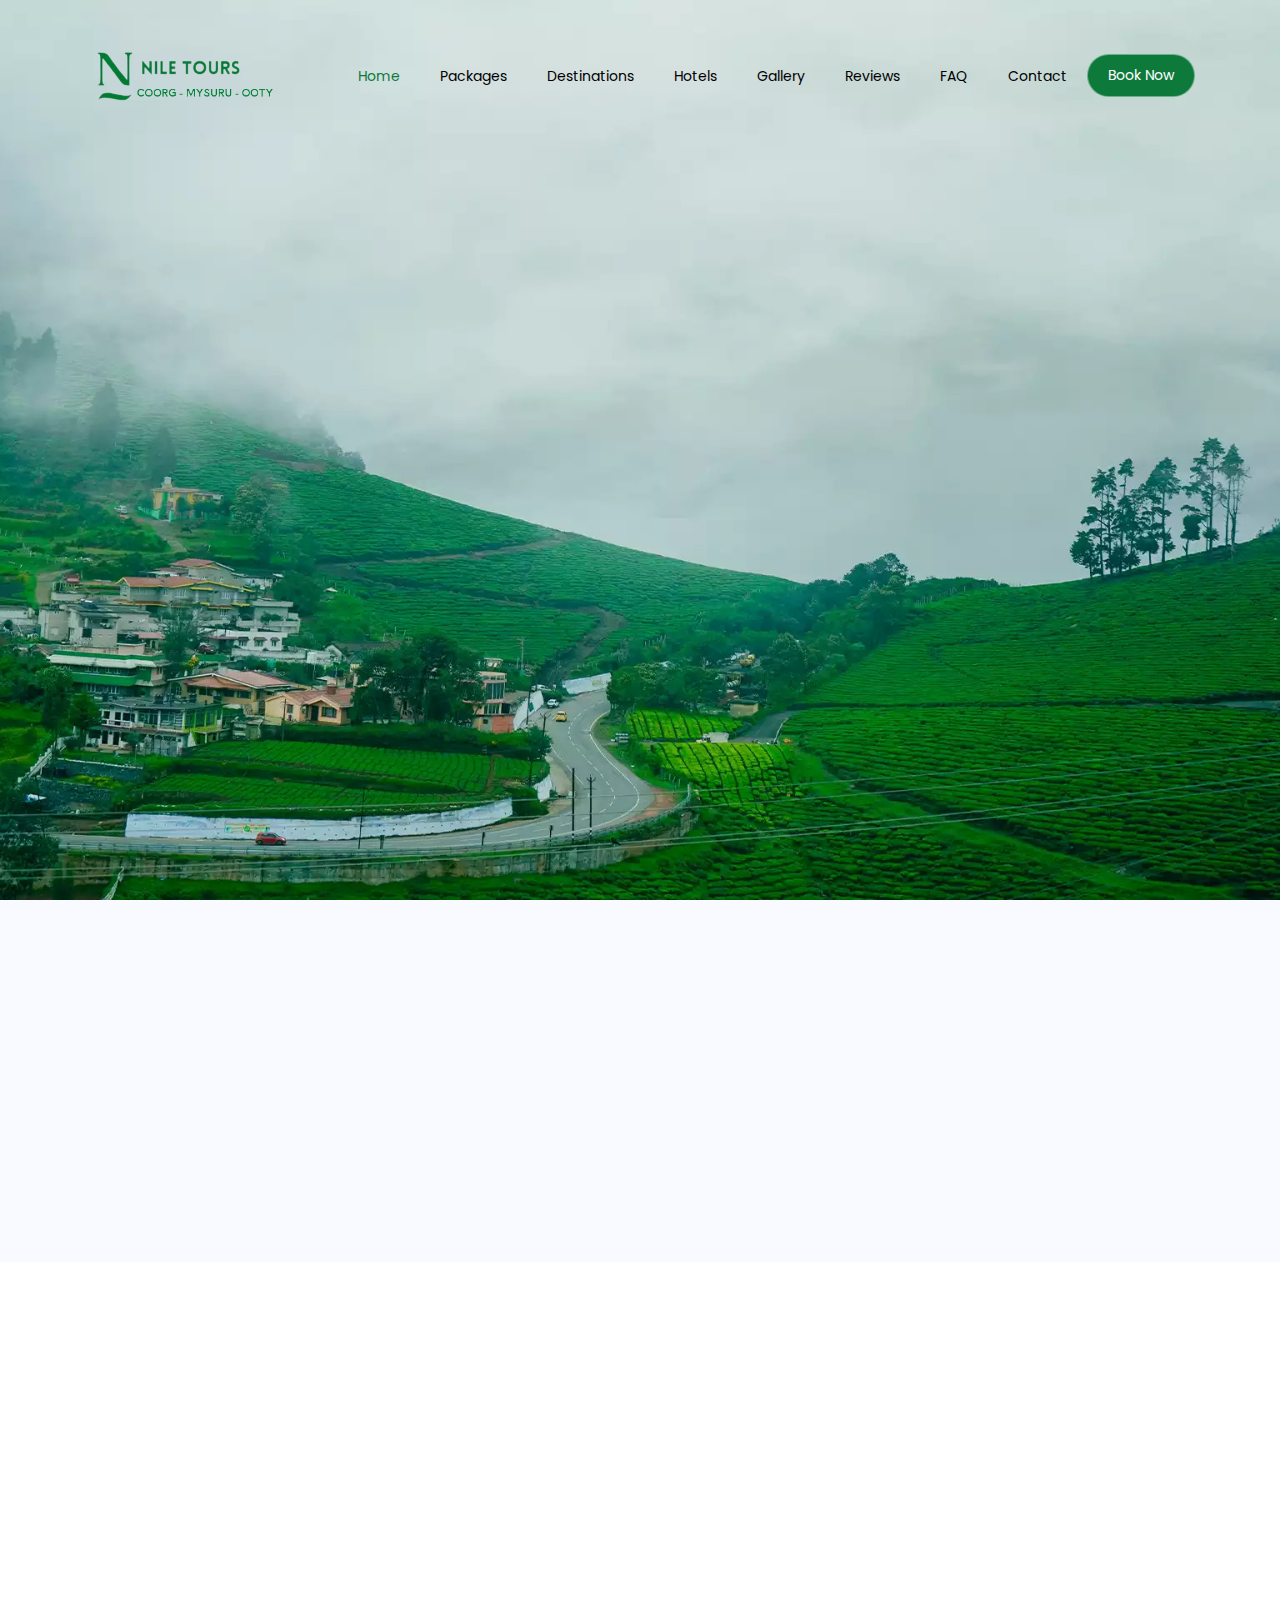
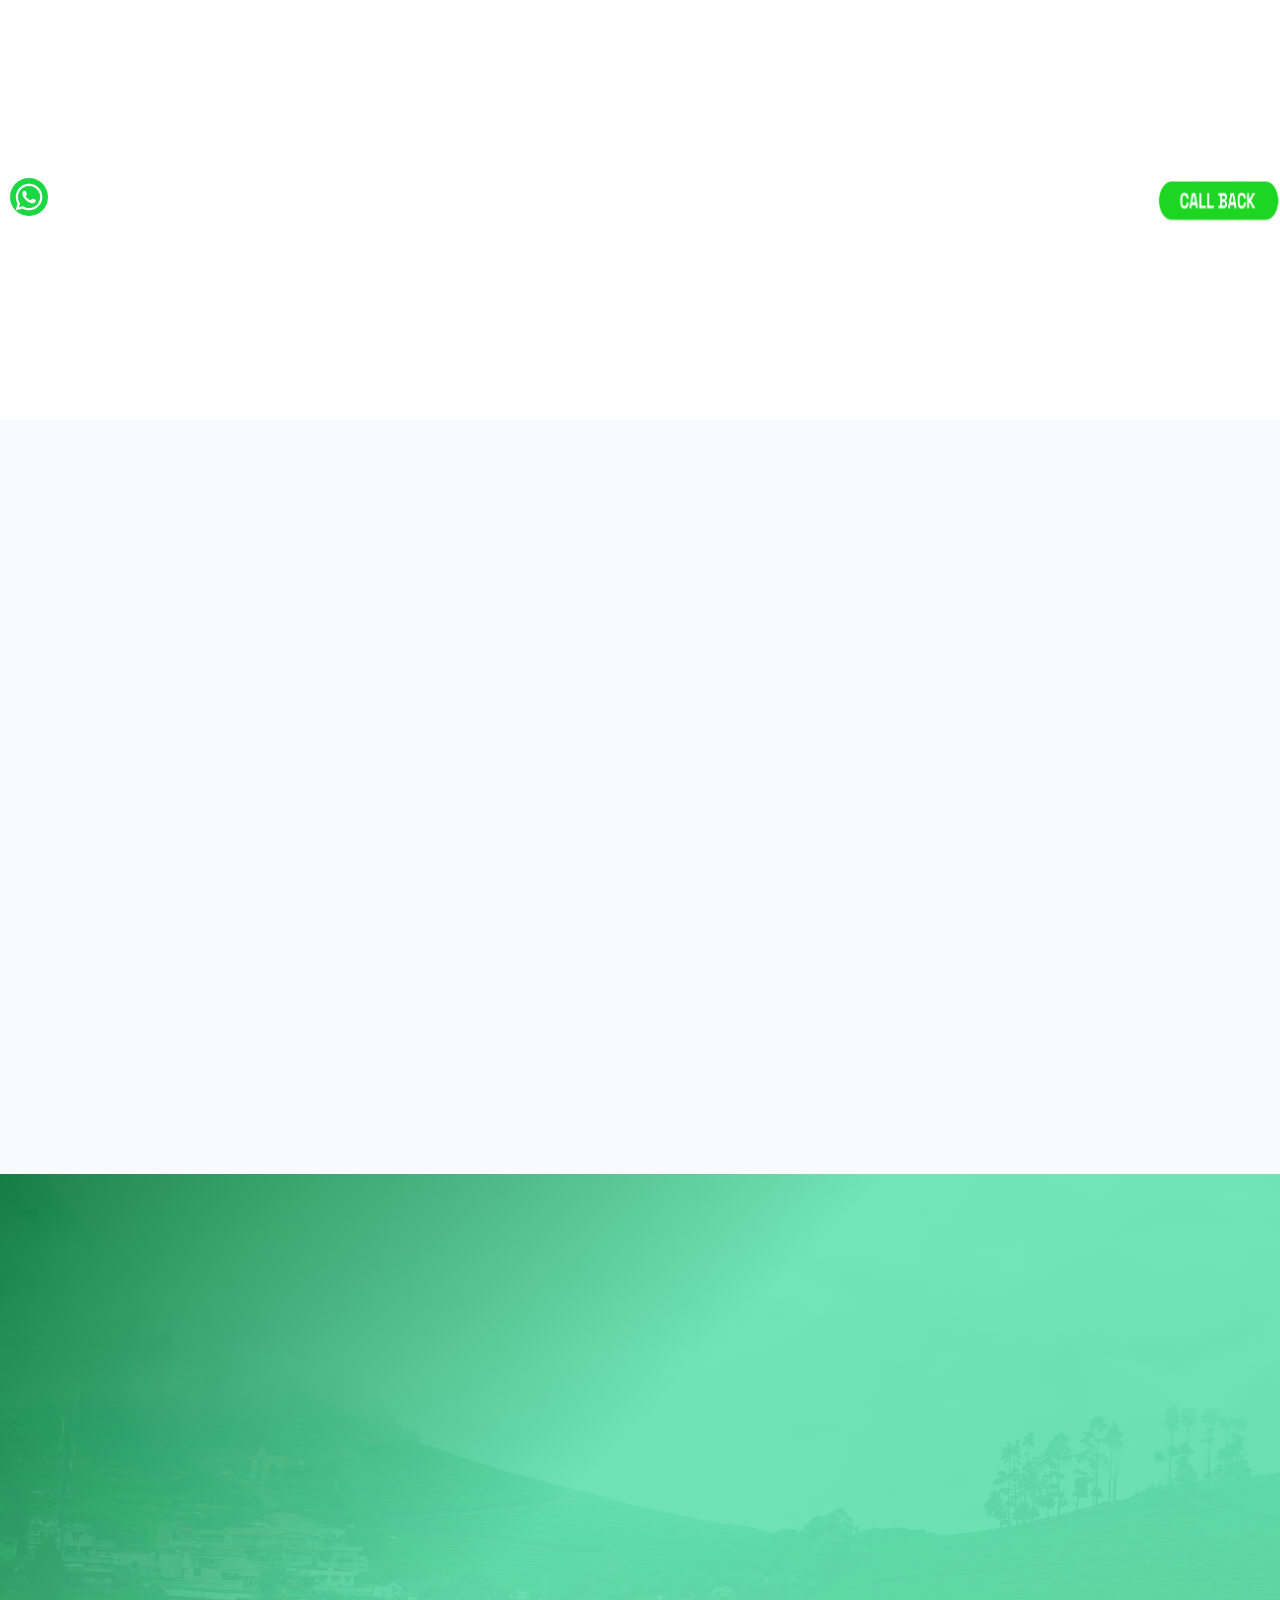
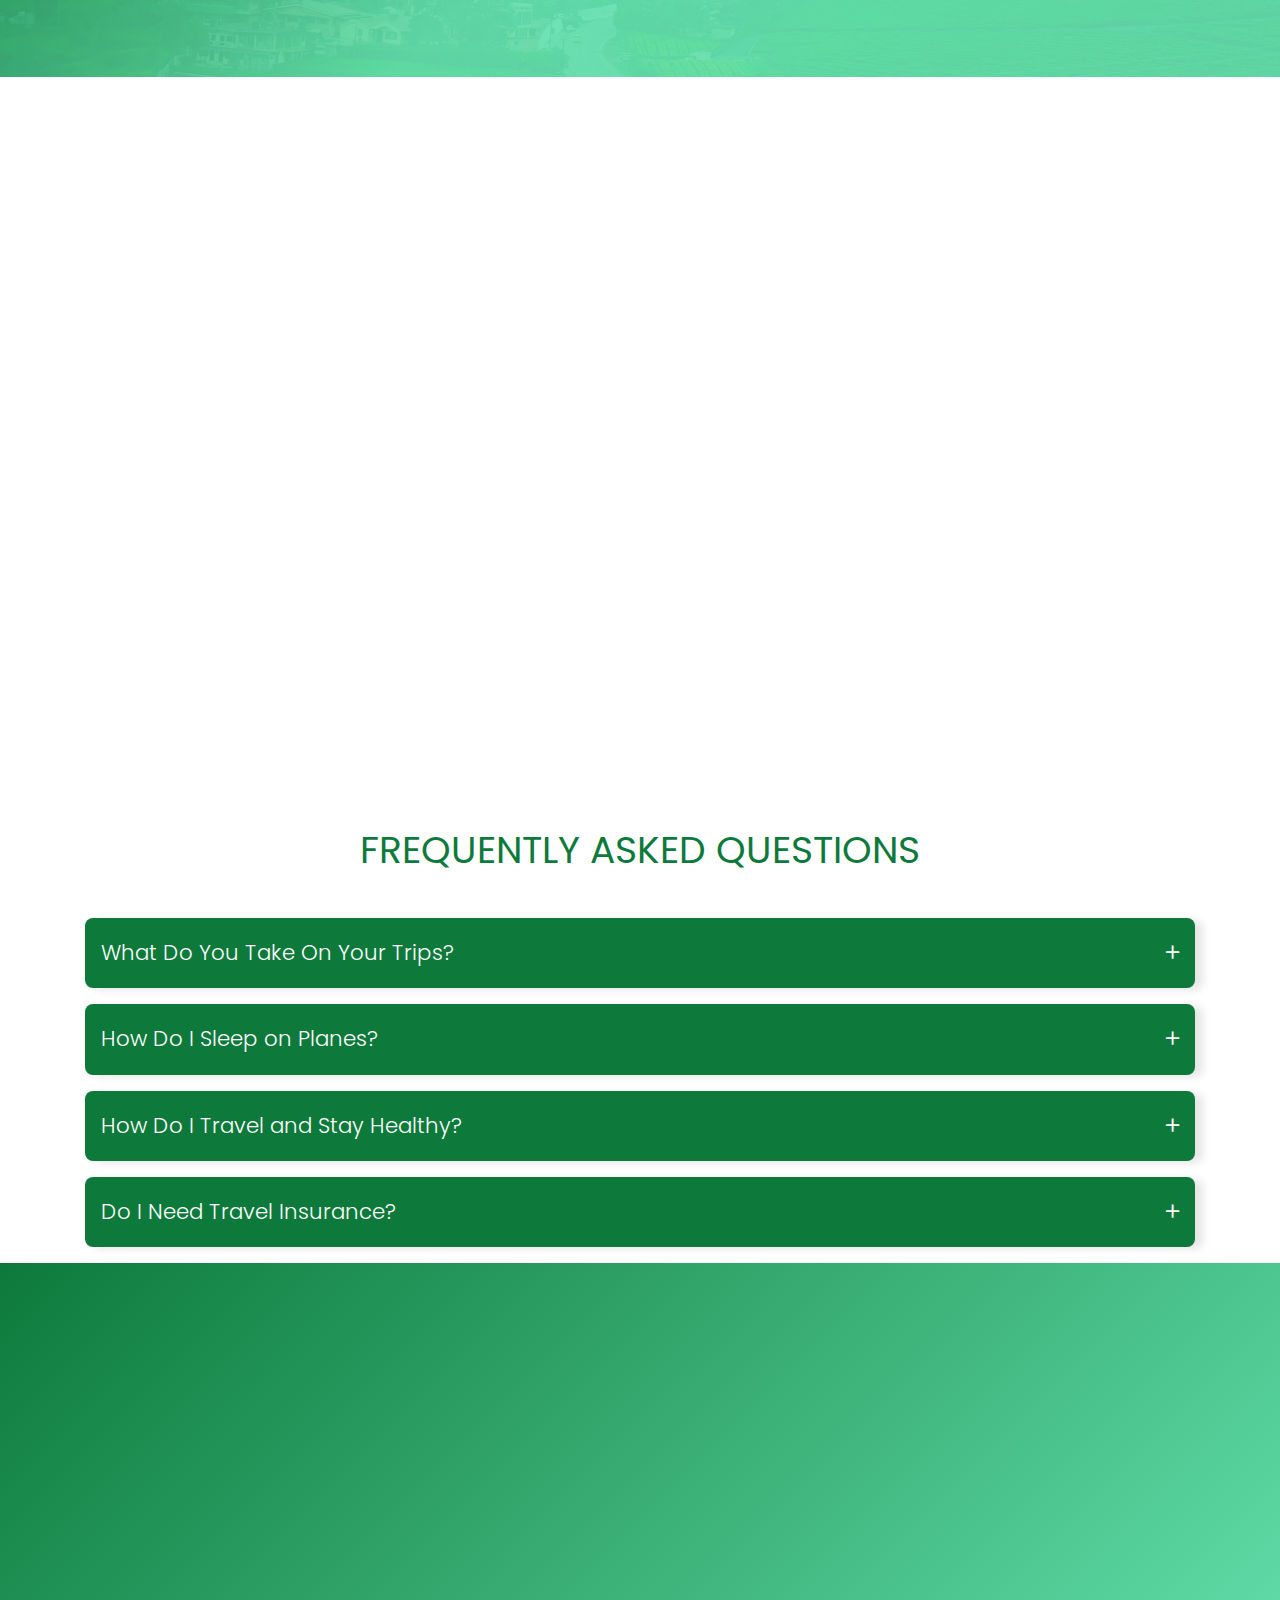
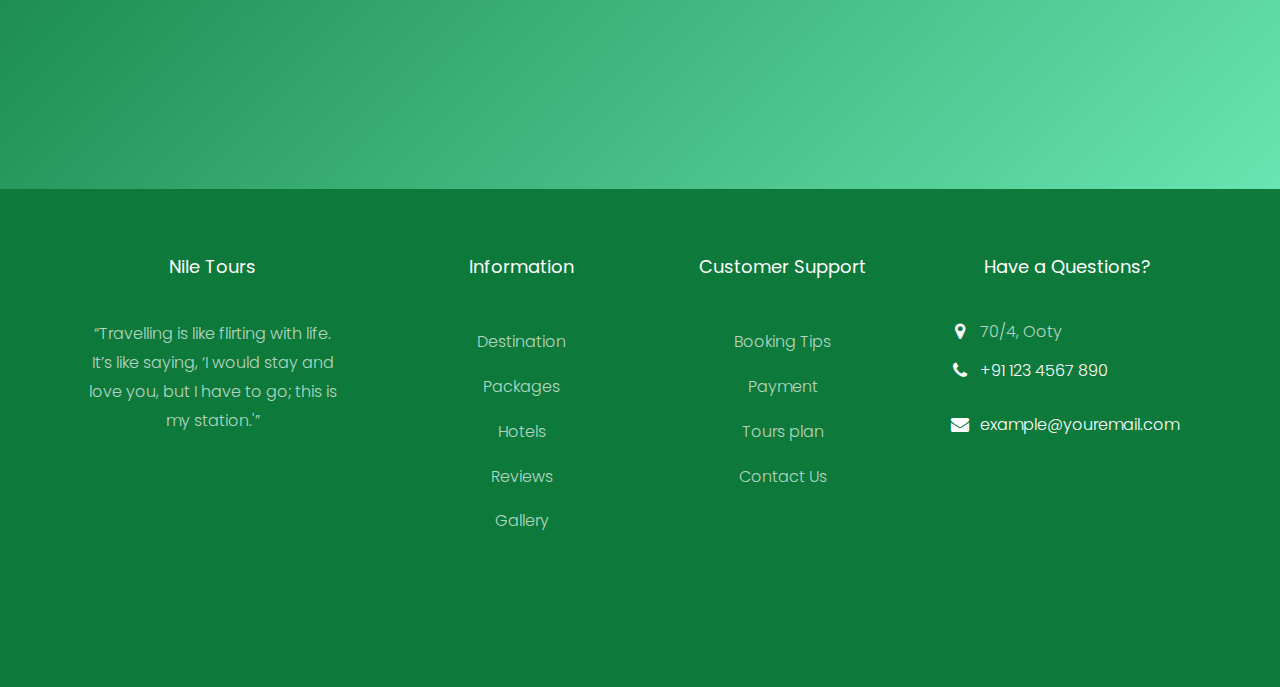
==== commit e67e2a01: "26update" ====
--- a/index.html
+++ b/index.html
@@ -45,6 +45,7 @@
           <li class="nav-item"><a href="hotel.html" class="nav-link">Hotels</a></li>
           <li class="nav-item"><a href="Gallery.html" class="nav-link">Gallery</a></li>
 		  <li class="nav-item"><a href="reviews.html" class="nav-link">Reviews</a></li>
+		  <li class="nav-item"><a href="faq.html" class="nav-link">FAQ</a></li>
           <li class="nav-item"><a href="contact.html" class="nav-link">Contact</a></li>
           <li class="nav-item cta "><a href="#booknow1" class="nav-link "><span>Book Now</span></a></li>
         </ul>
--- a/css/style.css
+++ b/css/style.css
@@ -9744,3 +9744,4 @@
     background-position: 80% 60%;
   }
 }
+
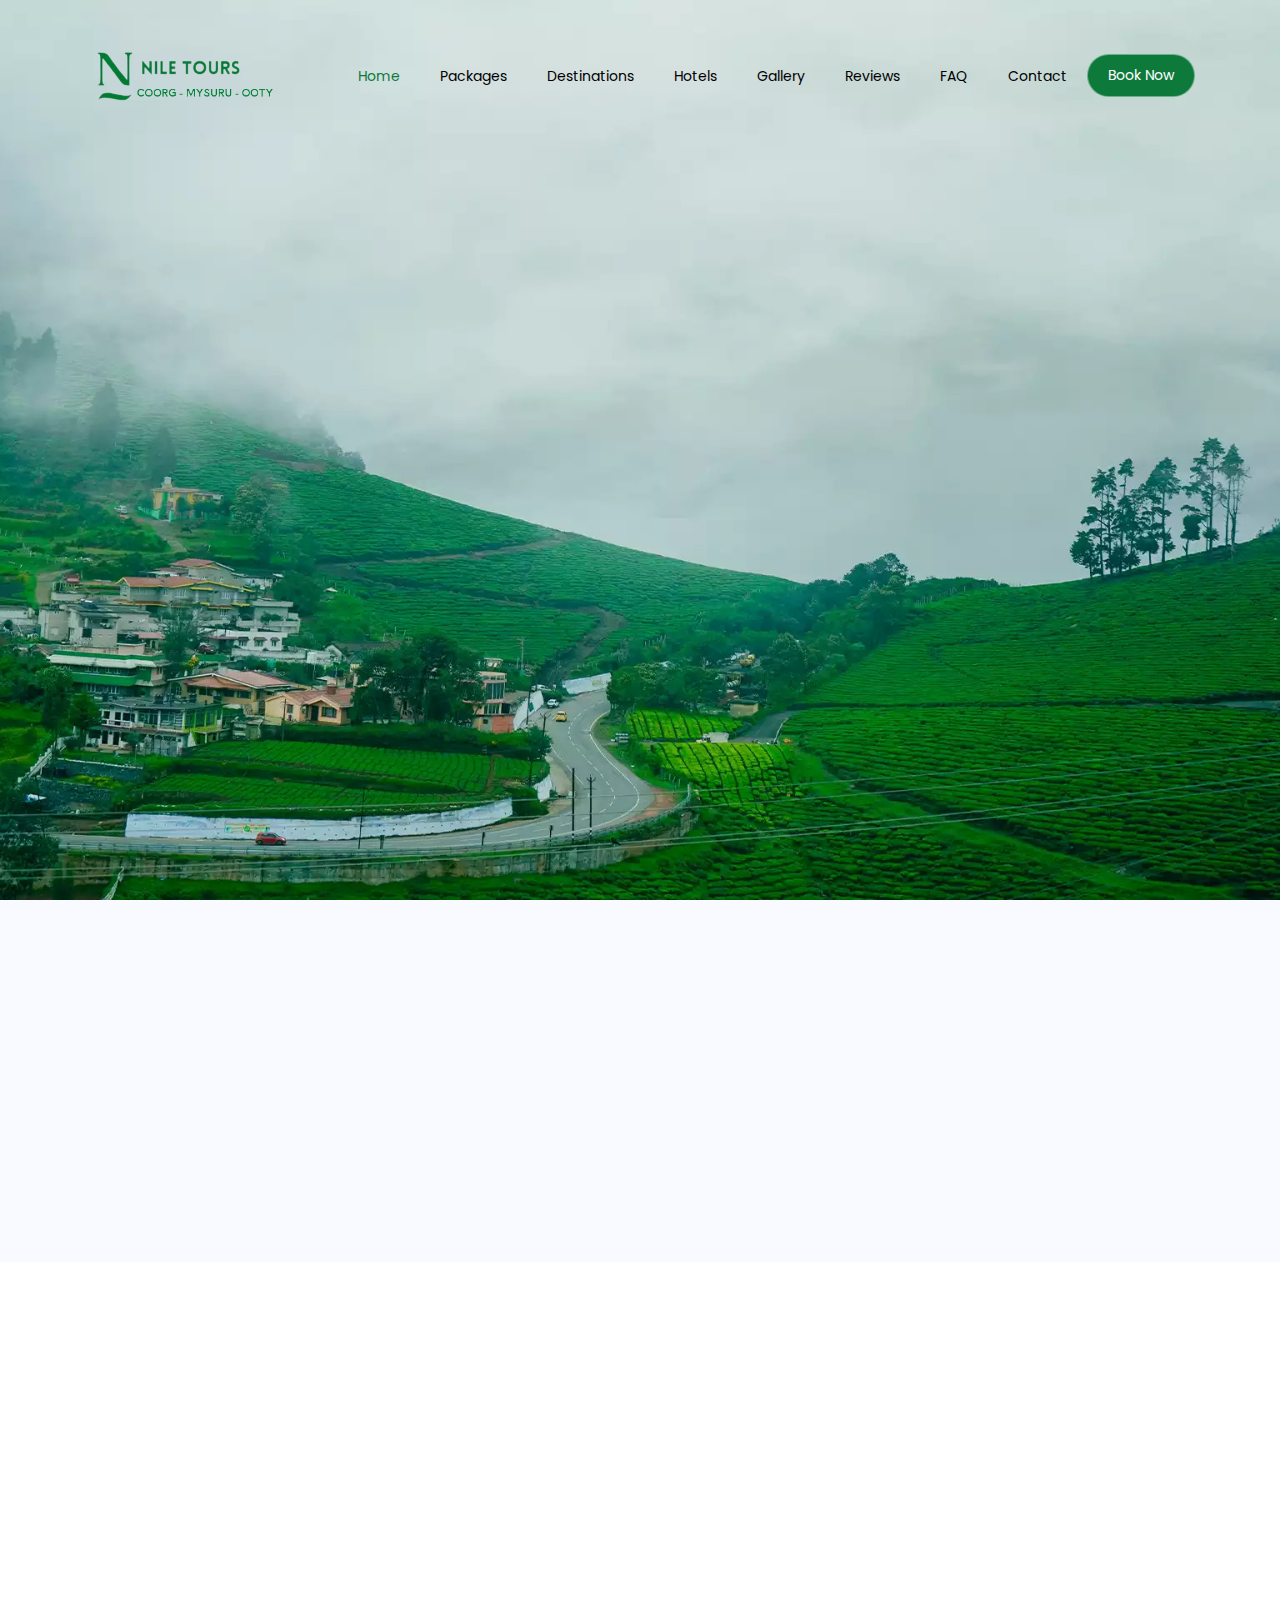
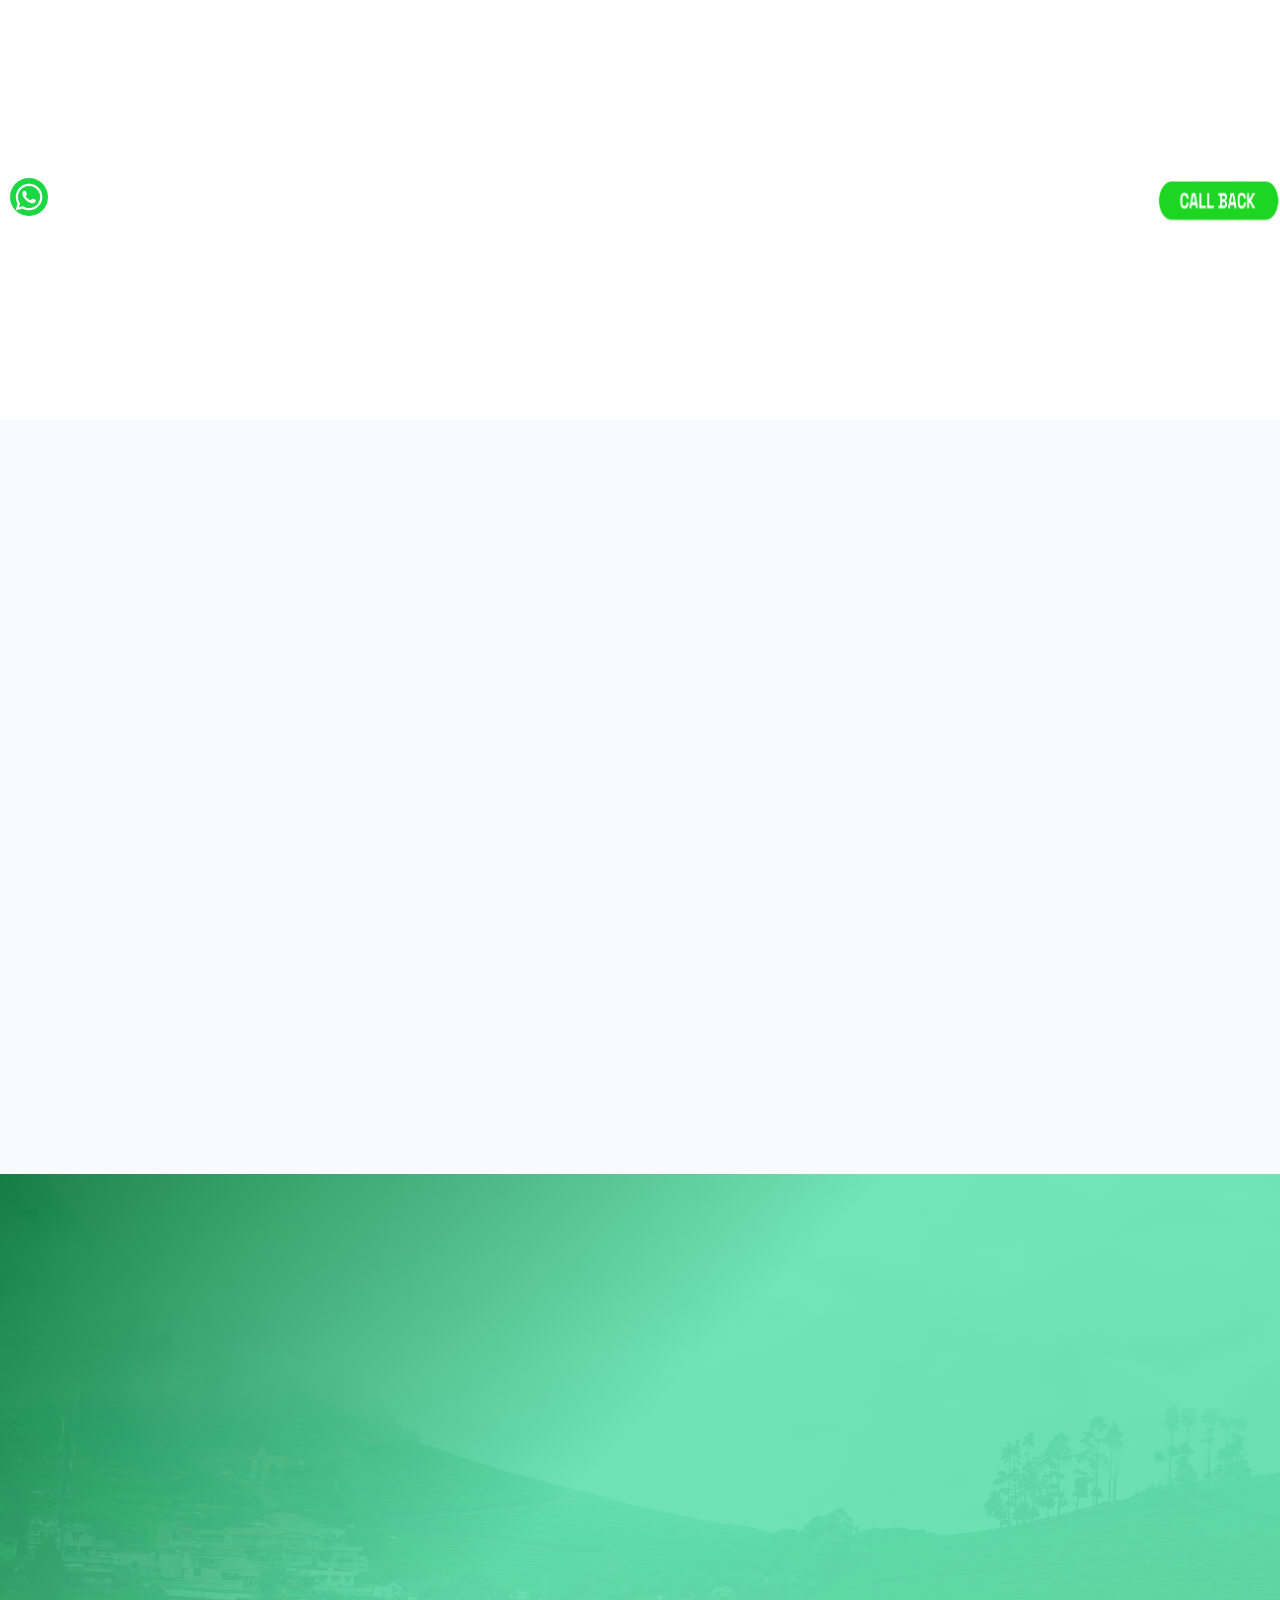
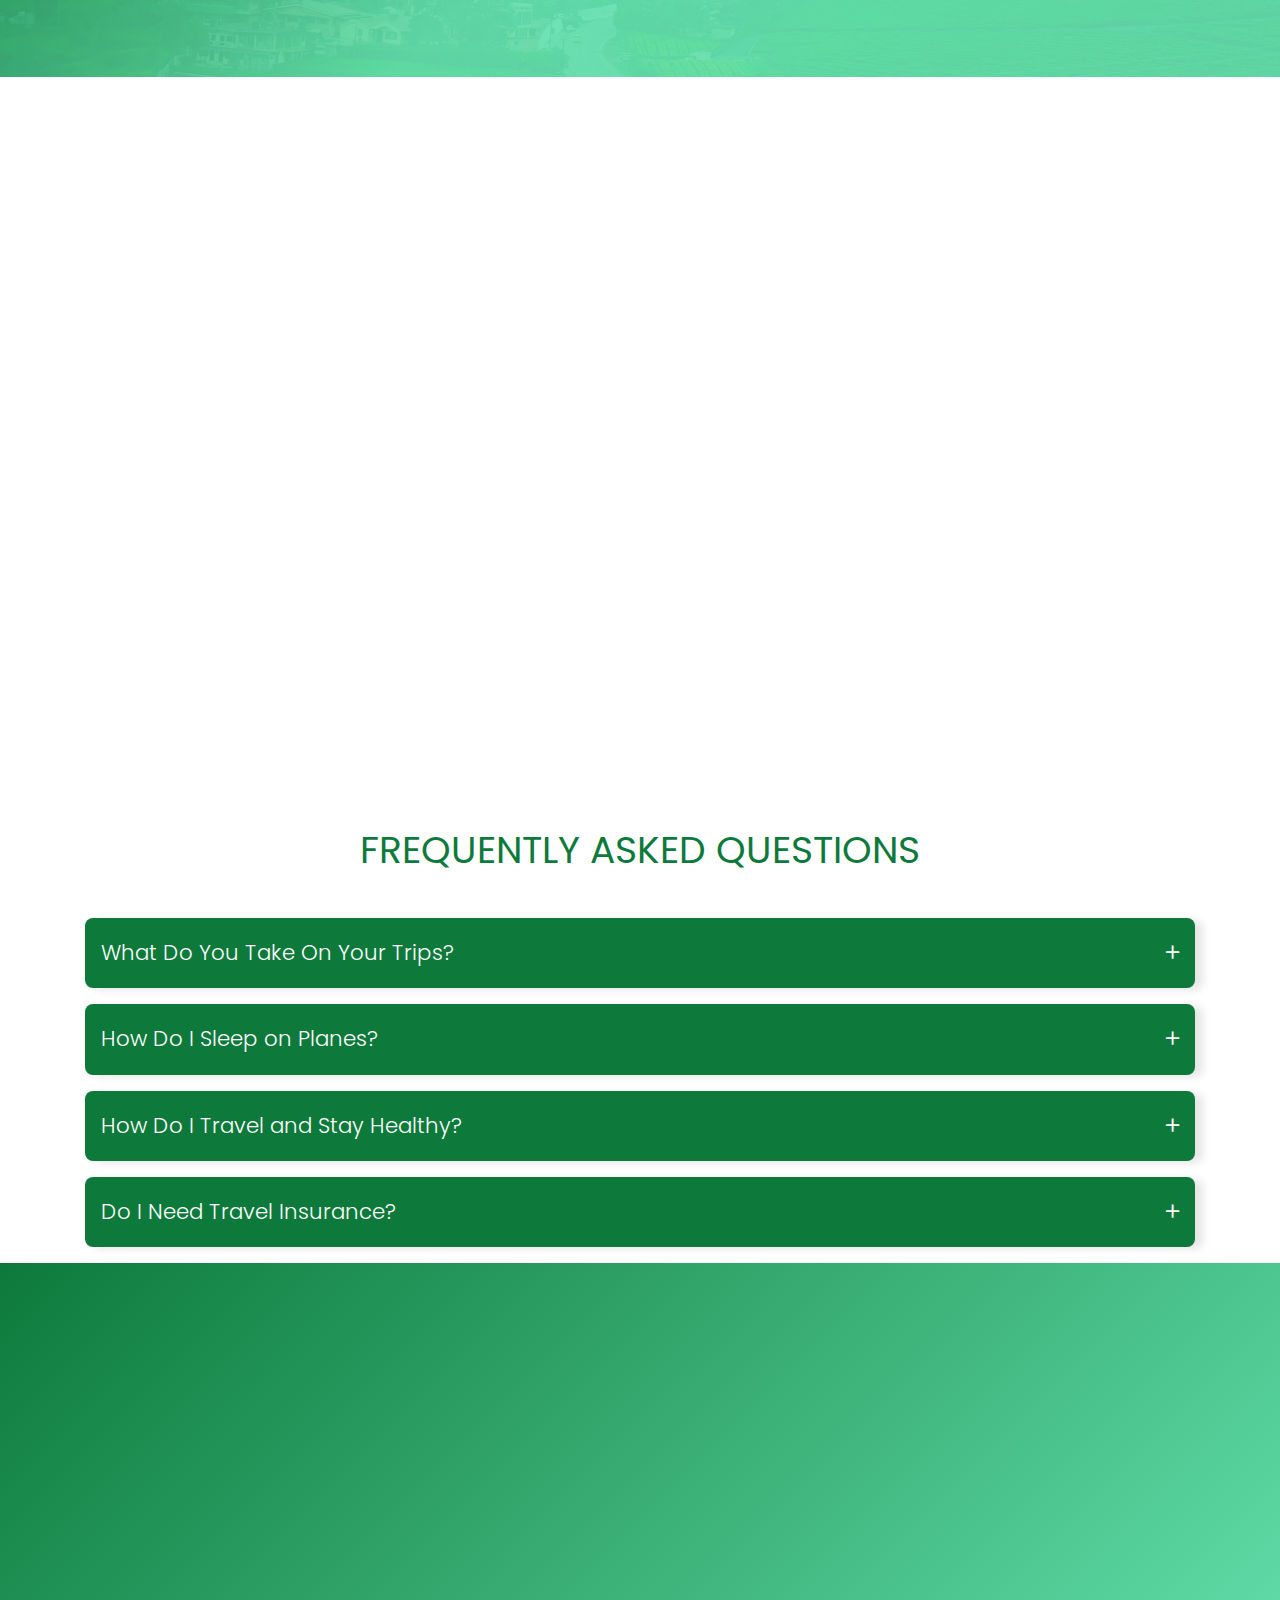
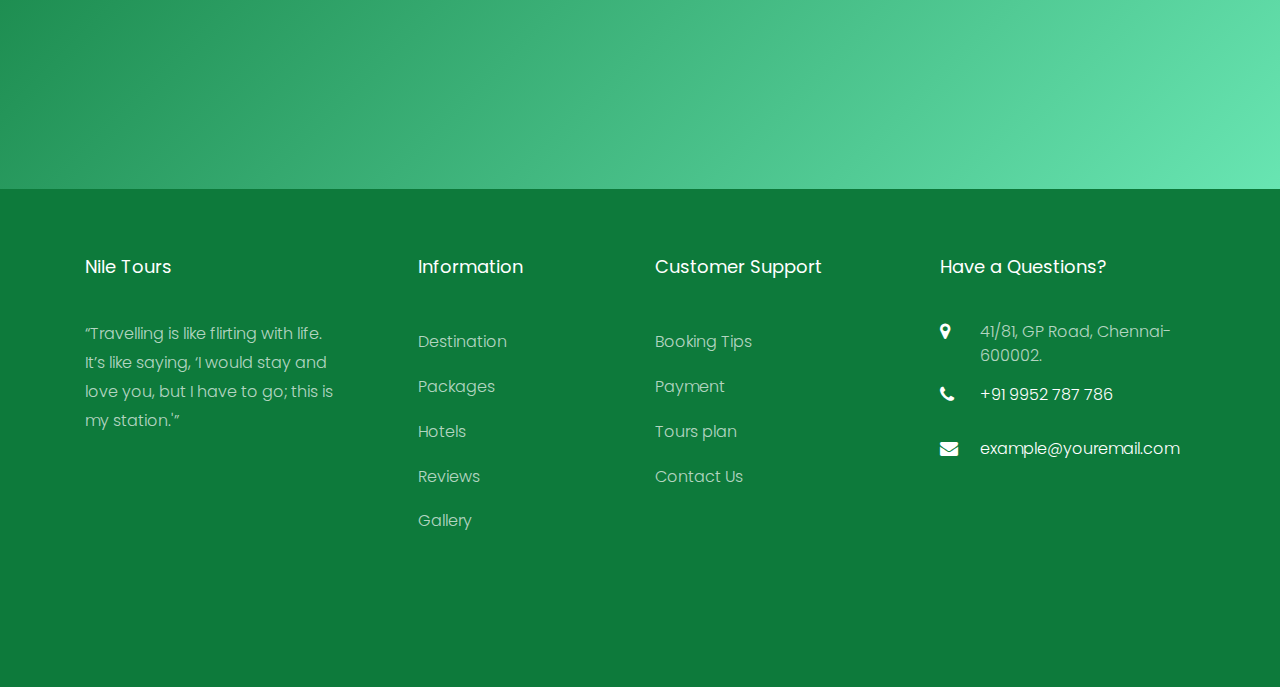
==== commit ade23432: "mainnum" ====
--- a/index.html
+++ b/index.html
@@ -965,8 +965,8 @@
                   <h2 class="ftco-heading-2">Have a Questions?</h2>
                   <div class="block-23 mb-3">
                     <ul>
-                      <li><span class="icon icon-map-marker"></span><span class="text">70/4, Ooty</span></li>
-                      <li><a href="#"><span class="icon icon-phone"></span><span class="text">+91 123 4567 890</span></a></li>
+                      <li><span class="icon icon-map-marker"></span><span class="text">41/81, GP Road, Chennai- 600002.</span></li>
+                      <li><a href="#"><span class="icon icon-phone"></span><span class="text">+91 9952 787 786</span></a></li>
                       <li><a href="#"><span class="icon icon-envelope"></span><span class="text">example@youremail.com</span></a></li>
                     </ul>
                   </div>
--- a/css/style.css
+++ b/css/style.css
@@ -9715,33 +9715,3 @@
   outline: 1px solid darkgreen;
 }
 
-/* footer styling */
-footer {
-  position: fixed;
-  bottom: 0;
-  width: 100%;
-  background: #283042;
-  padding: 0.5rem;
-  text-align: center;
-  color: #fff;
-  font-size: calc(8px + 6 * ((100vw - 320px) / 680));
-  background: linear-gradient(-75deg, #ee7752, #e73c7e, #23a6d5, #23d5ab);
-  background-size: 400% 400%;
-  animation: gradient 15s ease infinite;
-}
-@keyframes gradient {
-  0%,
-  100% {
-    background-position: 20% 10%;
-  }
-  20% {
-    background-position: 40% 20%;
-  }
-  40% {
-    background-position: 60% 40%;
-  }
-  80% {
-    background-position: 80% 60%;
-  }
-}
-
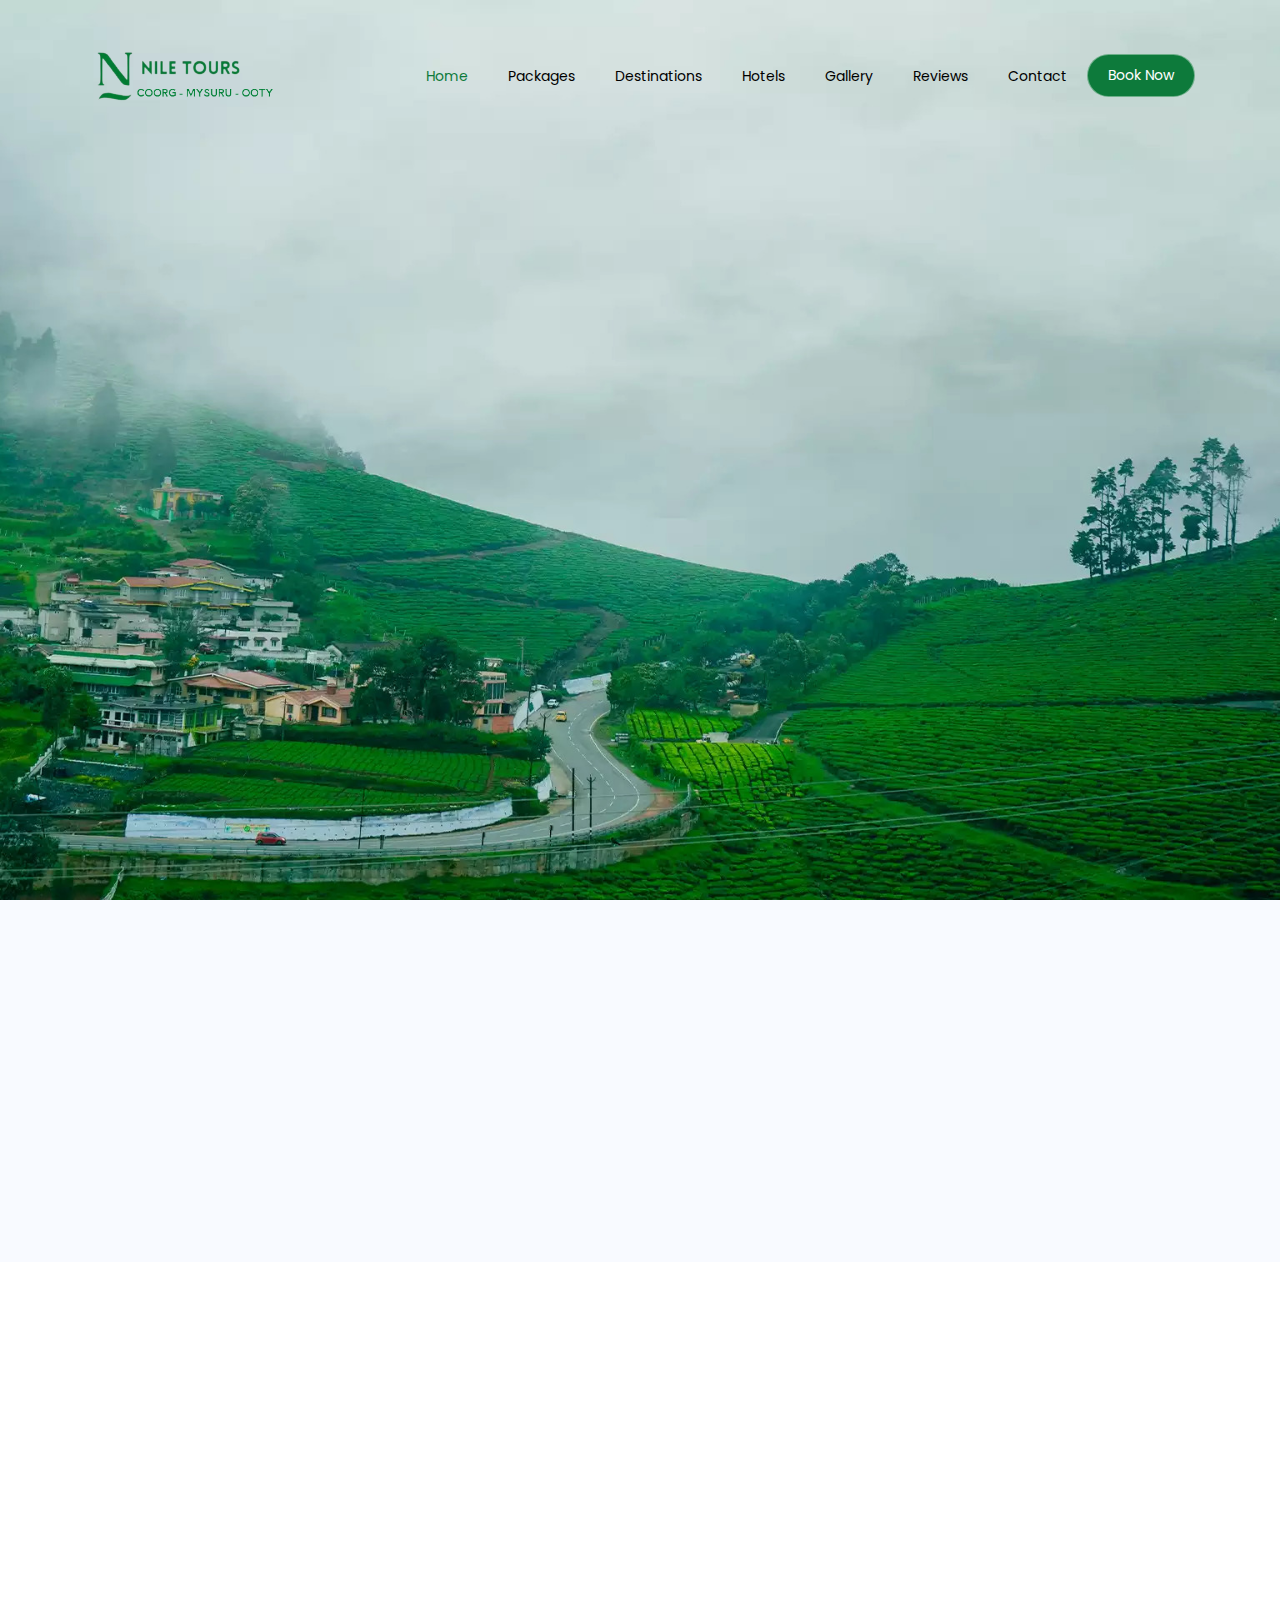
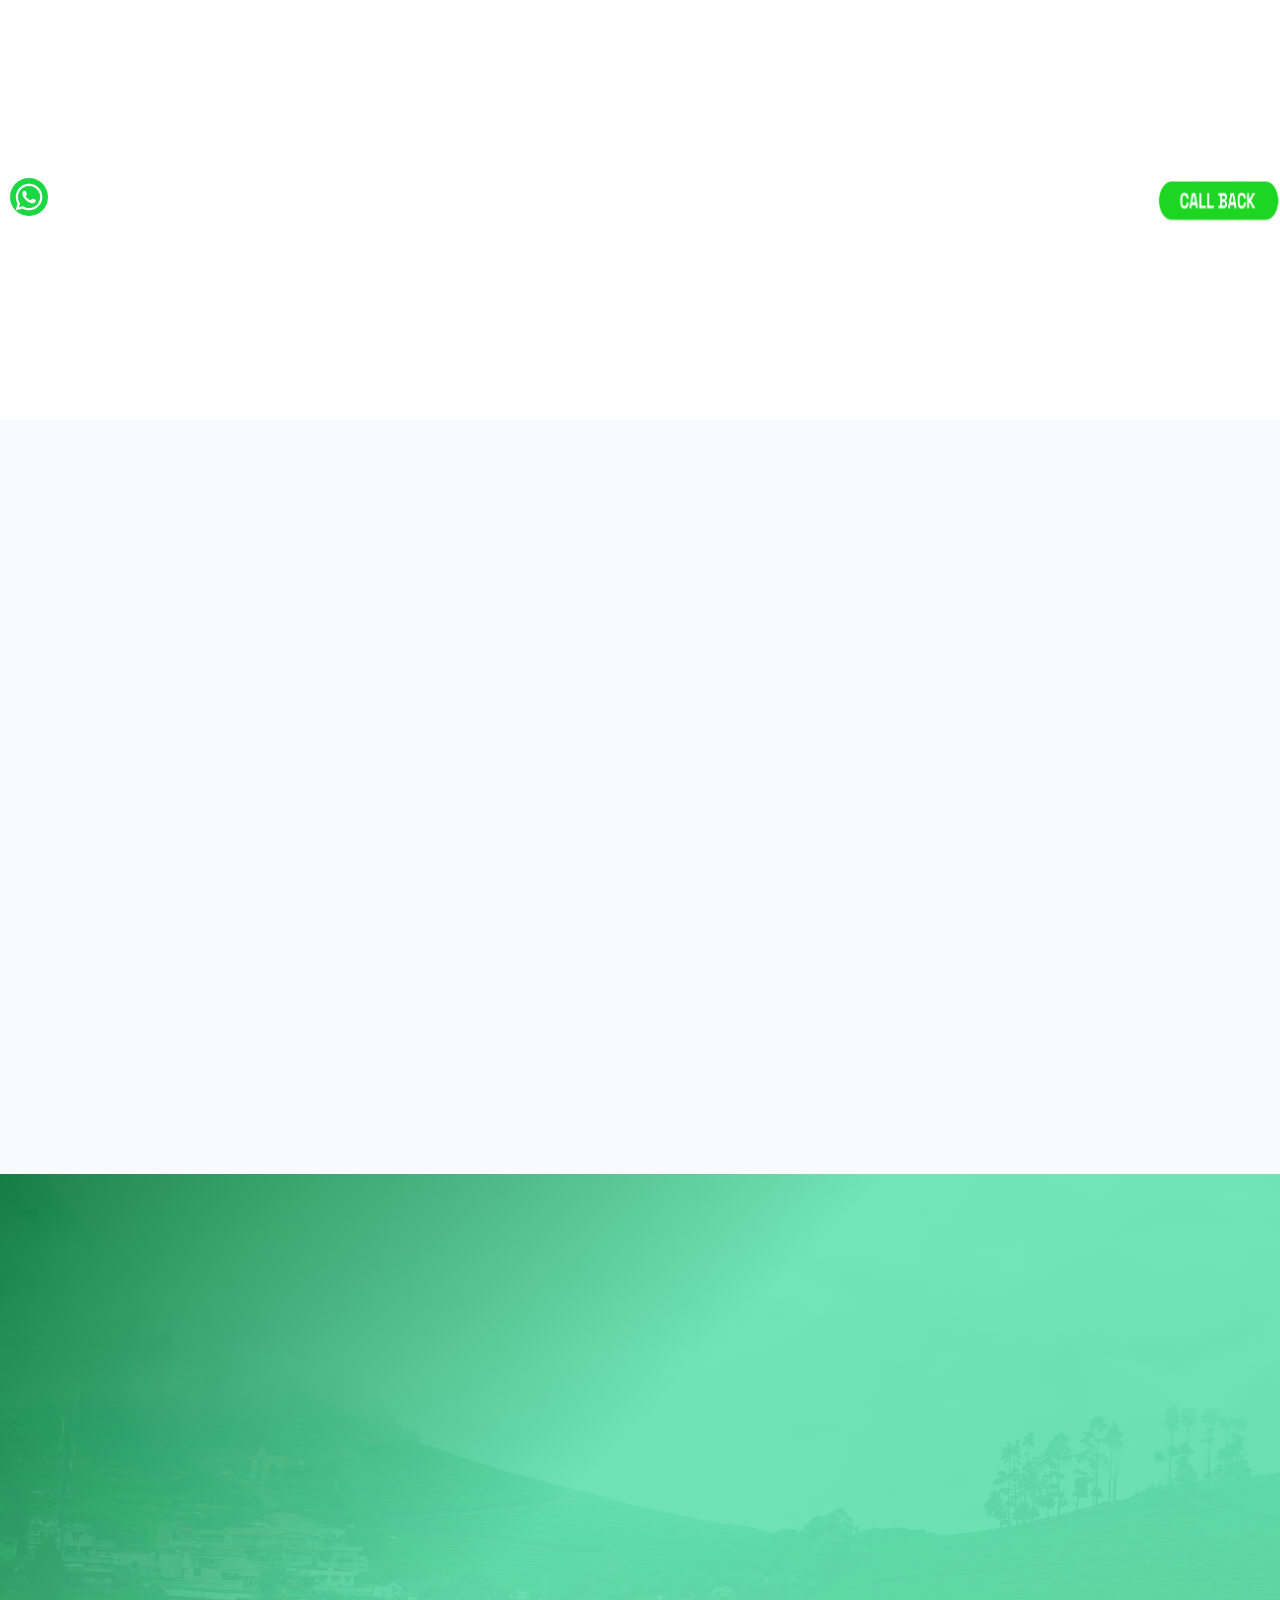
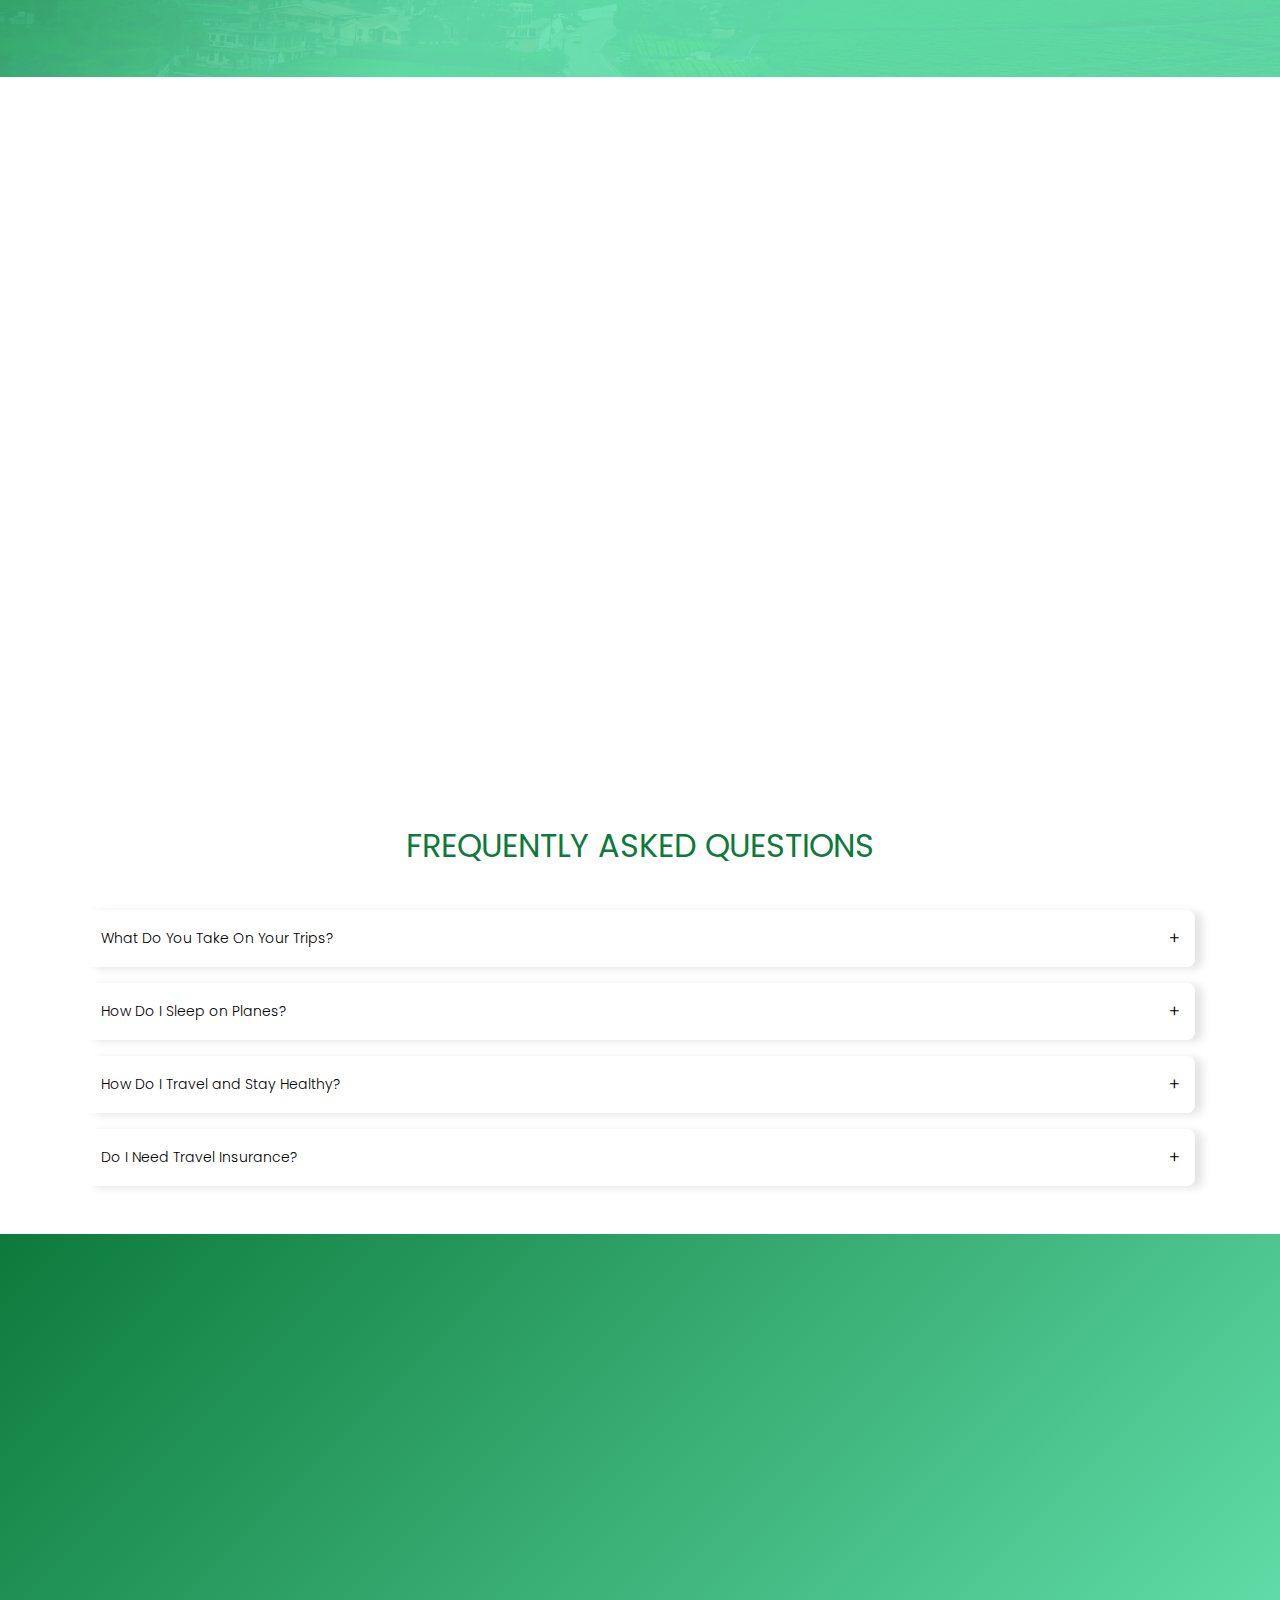
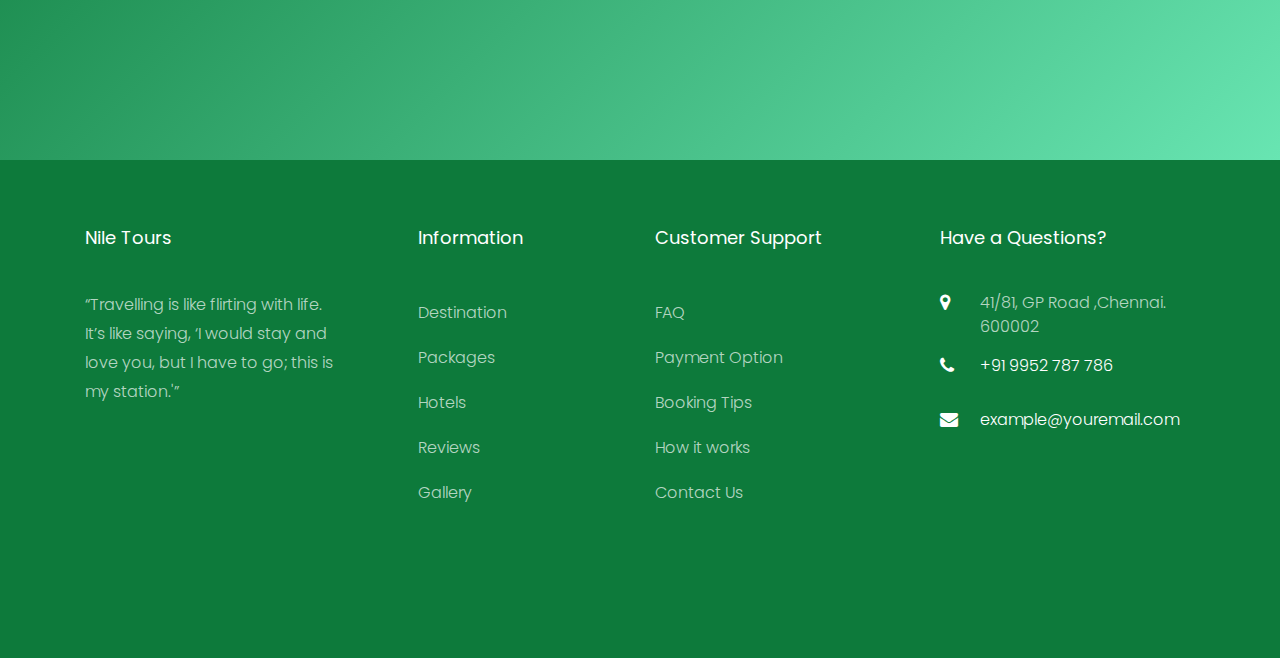
==== commit 88c3fcc1: "today" ====
--- a/index.html
+++ b/index.html
@@ -45,7 +45,7 @@
           <li class="nav-item"><a href="hotel.html" class="nav-link">Hotels</a></li>
           <li class="nav-item"><a href="Gallery.html" class="nav-link">Gallery</a></li>
 		  <li class="nav-item"><a href="reviews.html" class="nav-link">Reviews</a></li>
-		  <li class="nav-item"><a href="faq.html" class="nav-link">FAQ</a></li>
+		  <!-- <li class="nav-item"><a href="faq.html" class="nav-link">FAQ</a></li> -->
           <li class="nav-item"><a href="contact.html" class="nav-link">Contact</a></li>
           <li class="nav-item cta "><a href="#booknow1" class="nav-link "><span>Book Now</span></a></li>
         </ul>
@@ -900,7 +900,7 @@
     	</div>
     </section> -->
 		
-		<section class="ftco-section-parallax">
+		<section class="ftco-section-parallax mt-5">
       <div class="parallax-img d-flex align-items-center">
         <div class="container">
           <div class="row d-flex justify-content-center">
@@ -937,35 +937,36 @@
                 </ul>
               </div>
             </div>
-            <div class="col-md">
-              <div class="ftco-footer-widget mb-4 ml-md-5">
-                <h2 class="ftco-heading-2">Information</h2>
-                <ul class="list-unstyled">
-                  <li><a href="destinations.html" class="py-2 d-block">Destination</a></li>
-                  <li><a href="Packages.html" class="py-2 d-block">Packages</a></li>
-                  <li><a href="hotel.html" class="py-2 d-block">Hotels</a></li>
-                  <li><a href="reviews.html" class="py-2 d-block">Reviews</a></li>
-                  <li><a href="Gallery.html" class="py-2 d-block">Gallery</a></li>
-                </ul>
-              </div>
-            </div>
-            <div class="col-md">
-               <div class="ftco-footer-widget mb-4">
-                <h2 class="ftco-heading-2">Customer Support</h2>
-                <ul class="list-unstyled">
-                  <li><a href="#" class="py-2 d-block">Booking Tips</a></li>
-                  <li><a href="#" class="py-2 d-block">Payment</a></li>
-                  <li><a href="#" class="py-2 d-block">Tours plan</a></li>
-                  <li><a href="#" class="py-2 d-block">Contact Us</a></li>
-                </ul>
-              </div>
-            </div>
+			<div class="col-md">
+				<div class="ftco-footer-widget mb-4 ml-md-5">
+				  <h2 class="ftco-heading-2">Information</h2>
+				  <ul class="list-unstyled">
+					<li><a href="destinations.html" class="py-2 d-block">Destination</a></li>
+					<li><a href="Packages.html" class="py-2 d-block">Packages</a></li>
+					<li><a href="hotel.html" class="py-2 d-block">Hotels</a></li>
+					<li><a href="reviews.html" class="py-2 d-block">Reviews</a></li>
+					<li><a href="Gallery.html" class="py-2 d-block">Gallery</a></li>
+				  </ul>
+				</div>
+			  </div>
+			  <div class="col-md">
+				<div class="ftco-footer-widget mb-4">
+				  <h2 class="ftco-heading-2">Customer Support</h2>
+				  <ul class="list-unstyled">
+					<li><a href="faq.html" class="py-2 d-block">FAQ</a></li>
+					<li><a href="#" class="py-2 d-block">Payment Option</a></li>
+					<li><a href="#" class="py-2 d-block">Booking Tips</a></li>
+					<li><a href="#" class="py-2 d-block">How it works</a></li>
+					<li><a href="contact.html" class="py-2 d-block">Contact Us</a></li>
+				  </ul>
+				</div>
+			  </div>
             <div class="col-md">
               <div class="ftco-footer-widget mb-4">
                   <h2 class="ftco-heading-2">Have a Questions?</h2>
                   <div class="block-23 mb-3">
                     <ul>
-                      <li><span class="icon icon-map-marker"></span><span class="text">41/81, GP Road, Chennai- 600002.</span></li>
+                      <li><span class="icon icon-map-marker"></span><span class="text">41/81, GP Road ,Chennai. 600002</span></li>
                       <li><a href="#"><span class="icon icon-phone"></span><span class="text">+91 9952 787 786</span></a></li>
                       <li><a href="#"><span class="icon icon-envelope"></span><span class="text">example@youremail.com</span></a></li>
                     </ul>
--- a/css/style.css
+++ b/css/style.css
@@ -9655,13 +9655,13 @@
 }
 .sec_title {
   color: #0D7A3B;
-  font-size: calc(18px + 20 * ((100vw - 320px) / 980));
+  /* font-size: calc(18px + 20 * ((100vw - 320px) / 980)); */
   text-transform: uppercase;
   text-align: center;
   padding-bottom: 2rem;
 }
 .accordian-item {
-  background-color: #0D7A3B;
+  background-color: #fff;
   border-radius: 0.5rem;
   margin-bottom: 1rem;
   padding: 1rem;
@@ -9669,11 +9669,11 @@
 }
 
 .accordian-link {
-  color: #fff;
-  font-size: calc(10px + 8 * ((100vw - 320px) / 680));
+  color: black;
+  /* font-size: calc(10px + 8 * ((100vw - 320px) / 680)); */
   text-decoration: none;
   width: 100%;
-  background-color: #0D7A3B;
+  background-color: #fff;
   display: flex;
   align-items: center;
   justify-content: space-between;
@@ -9690,7 +9690,7 @@
 }
 
 .answer p {
-  font-size: calc(10px + 6 * ((100vw - 320px) / 680));
+  /* font-size: calc(10px + 6 * ((100vw - 320px) / 680)); */
   color: #0D7A3B;
   padding: 1rem;
 }
@@ -9715,3 +9715,21 @@
   outline: 1px solid darkgreen;
 }
 
+/* footer styling */
+
+@keyframes gradient {
+  0%,
+  100% {
+    background-position: 20% 10%;
+  }
+  20% {
+    background-position: 40% 20%;
+  }
+  40% {
+    background-position: 60% 40%;
+  }
+  80% {
+    background-position: 80% 60%;
+  }
+}
+
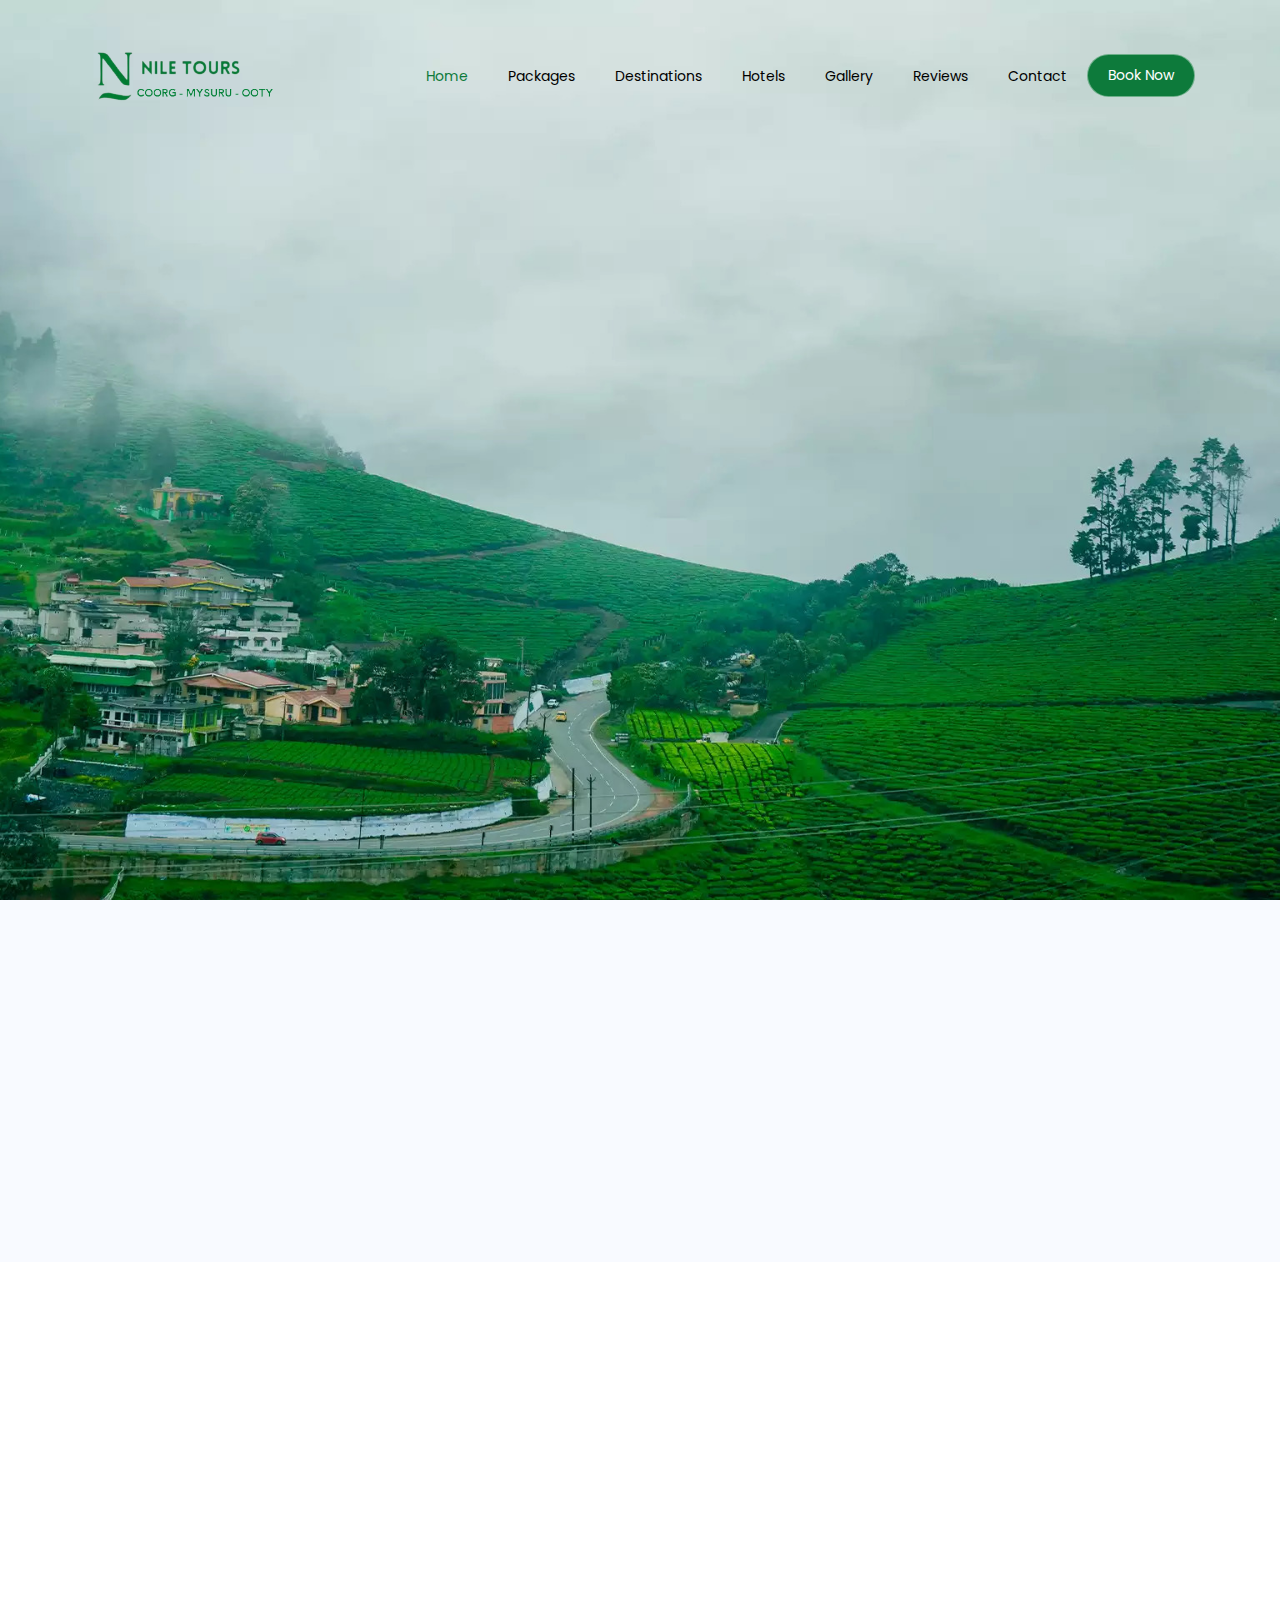
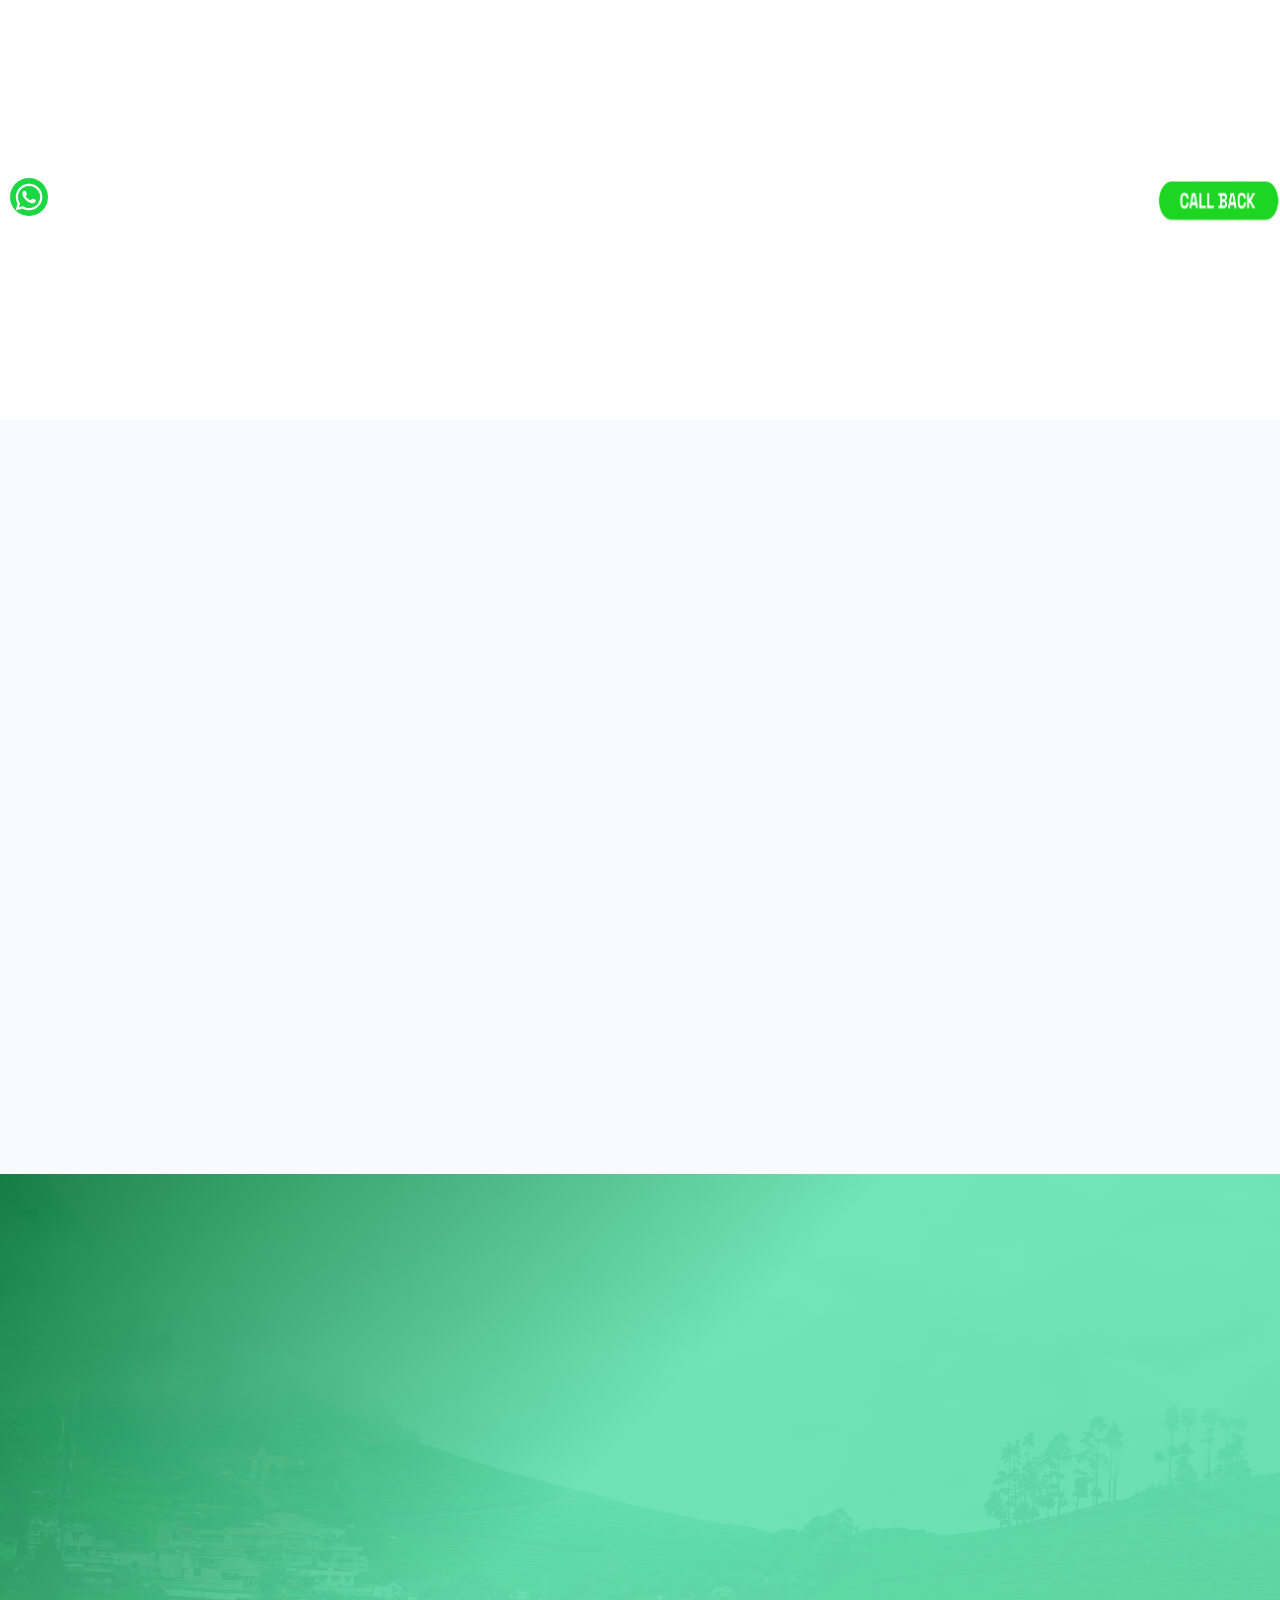
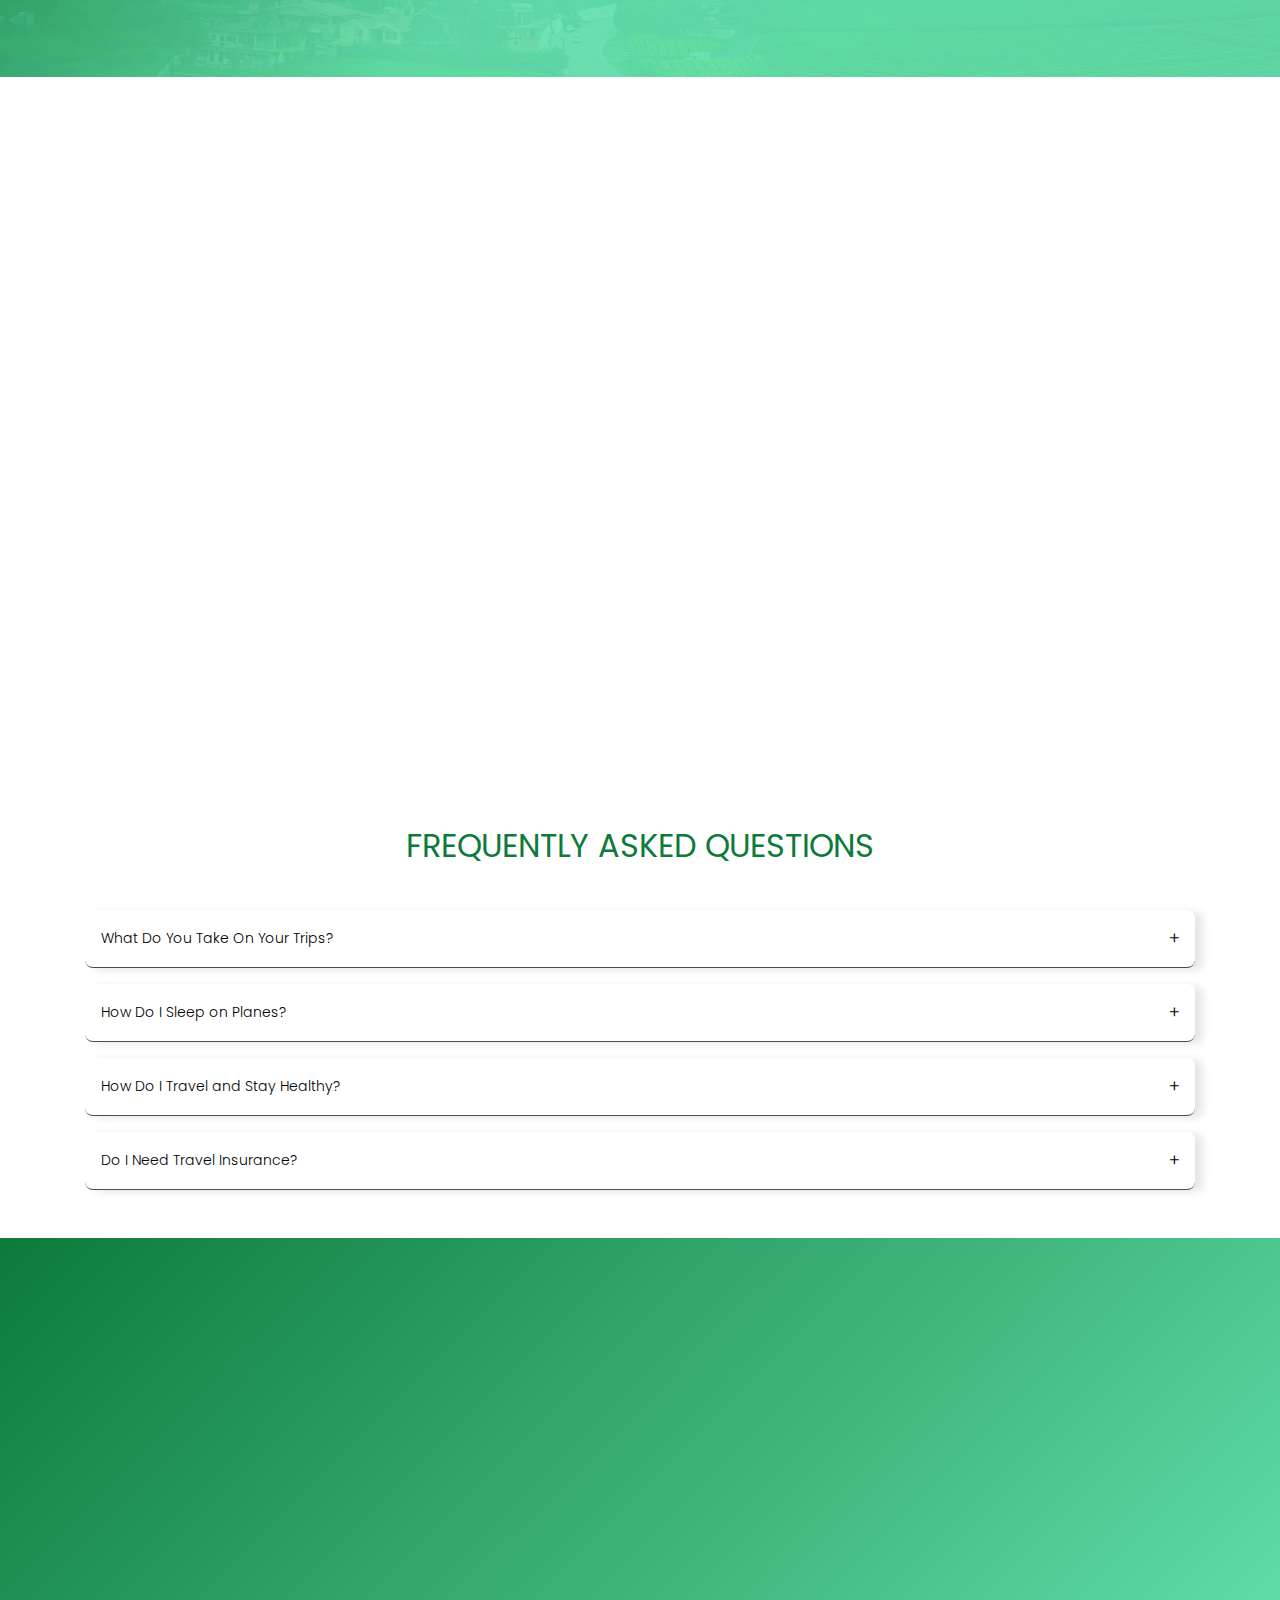
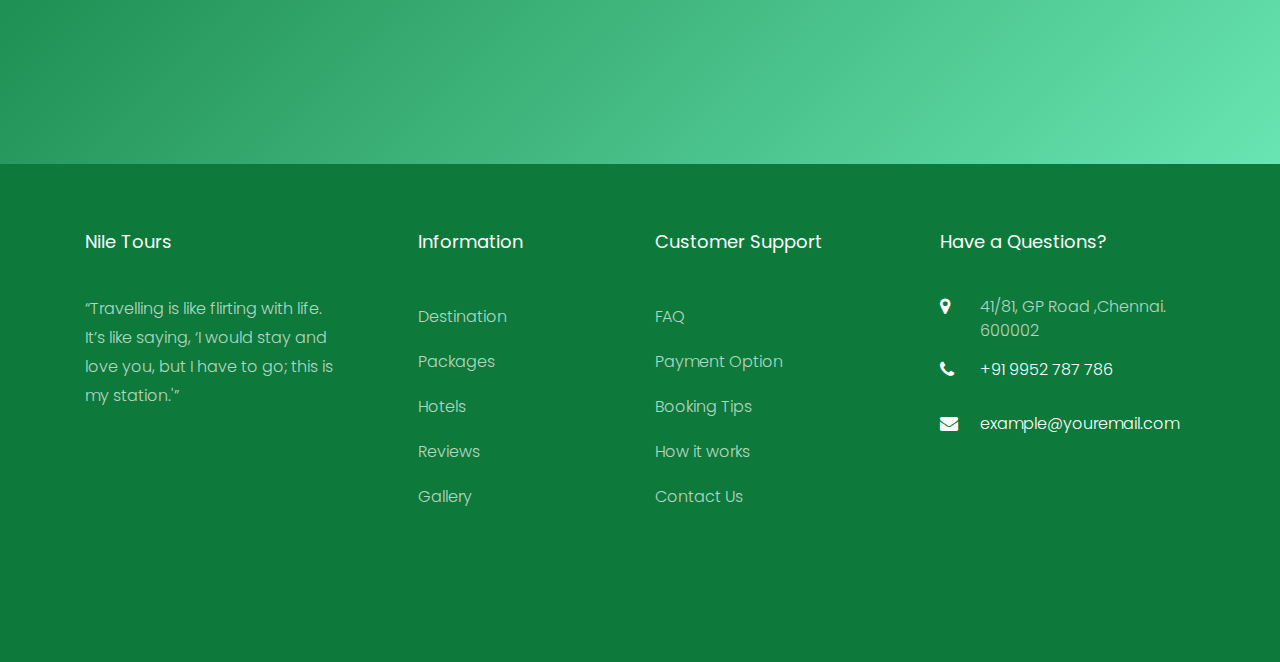
==== commit 5ad31cc6: "sakthi" ====
--- a/index.html
+++ b/index.html
@@ -153,11 +153,15 @@
     		<div class="row">
     			<div class="col-md-12">
     				<div class="destination-slider owl-carousel ftco-animate">
-    					<div class="item">
+    					<div class="item ">
 		    				<div class="destination">
-		    					<a href="#" class="img d-flex justify-content-center align-items-center" style="background-image: url(images/destination-1.jpg);">
-		    						<div class="icon d-flex justify-content-center align-items-center">
-		    							<span class="icon-search2"></span>
+		    					<a href="#" class="img d-flex justify-content-center align-items-center  " style="background-image: url(images/destination-1.jpg);">
+		    						<div class="icon d-flex justify-content-center align-items-center image-popup-vertical-fit" href="images/destination-1.jpg">
+										<!-- <a class="photo-zoom" href="images/destination-1.jpg">
+											<img src="images/destination-1.jpg" alt="" />
+										  </a> -->
+		    							<span class="icon-search2 "></span>
+										
 		    						</div>
 		    					</a>
 		    					<div class="text p-3">
@@ -169,7 +173,7 @@
 	    				<div class="item">
 		    				<div class="destination">
 		    					<a href="#" class="img d-flex justify-content-center align-items-center" style="background-image: url(images/destination-2.jpg);">
-		    						<div class="icon d-flex justify-content-center align-items-center">
+		    						<div class="icon d-flex justify-content-center align-items-center  image-popup-vertical-fit" href="images/destination-2.jpg">
 		    							<span class="icon-search2"></span>
 		    						</div>
 		    					</a>
@@ -182,7 +186,7 @@
 	    				<div class="item">
 		    				<div class="destination">
 		    					<a href="#" class="img d-flex justify-content-center align-items-center" style="background-image: url(images/destination-3.jpg);">
-		    						<div class="icon d-flex justify-content-center align-items-center">
+		    						<div class="icon d-flex justify-content-center align-items-center  image-popup-vertical-fit" href="images/destination-3.jpg">
 		    							<span class="icon-search2"></span>
 		    						</div>
 		    					</a>
@@ -195,7 +199,7 @@
 	    				<div class="item">
 		    				<div class="destination">
 		    					<a href="#" class="img d-flex justify-content-center align-items-center" style="background-image: url(images/destination-4.png);">
-		    						<div class="icon d-flex justify-content-center align-items-center">
+		    						<div class="icon d-flex justify-content-center align-items-center  image-popup-vertical-fit" href="images/destination-4.png">
 		    							<span class="icon-search2"></span>
 		    						</div>
 		    					</a>
@@ -208,7 +212,7 @@
 	    				<div class="item">
 		    				<div class="destination">
 		    					<a href="#" class="img d-flex justify-content-center align-items-center" style="background-image: url(images/destination-5.jpg);">
-		    						<div class="icon d-flex justify-content-center align-items-center">
+		    						<div class="icon d-flex justify-content-center align-items-center  image-popup-vertical-fit" href="images/destination-5.jpg">
 		    							<span class="icon-search2"></span>
 		    						</div>
 		    					</a>
@@ -221,7 +225,7 @@
 	    				<div class="item">
 		    				<div class="destination">
 		    					<a href="#" class="img d-flex justify-content-center align-items-center" style="background-image: url(images/destination-6.jpg);">
-		    						<div class="icon d-flex justify-content-center align-items-center">
+		    						<div class="icon d-flex justify-content-center align-items-center  image-popup-vertical-fit" href="images/destination-6.jpg">
 		    							<span class="icon-search2"></span>
 		    						</div>
 		    					</a>
--- a/css/style.css
+++ b/css/style.css
@@ -9661,6 +9661,7 @@
   padding-bottom: 2rem;
 }
 .accordian-item {
+  border-bottom: solid 0.1rem;
   background-color: #fff;
   border-radius: 0.5rem;
   margin-bottom: 1rem;
@@ -9691,7 +9692,7 @@
 
 .answer p {
   /* font-size: calc(10px + 6 * ((100vw - 320px) / 680)); */
-  color: #0D7A3B;
+  color: black;
   padding: 1rem;
 }
 
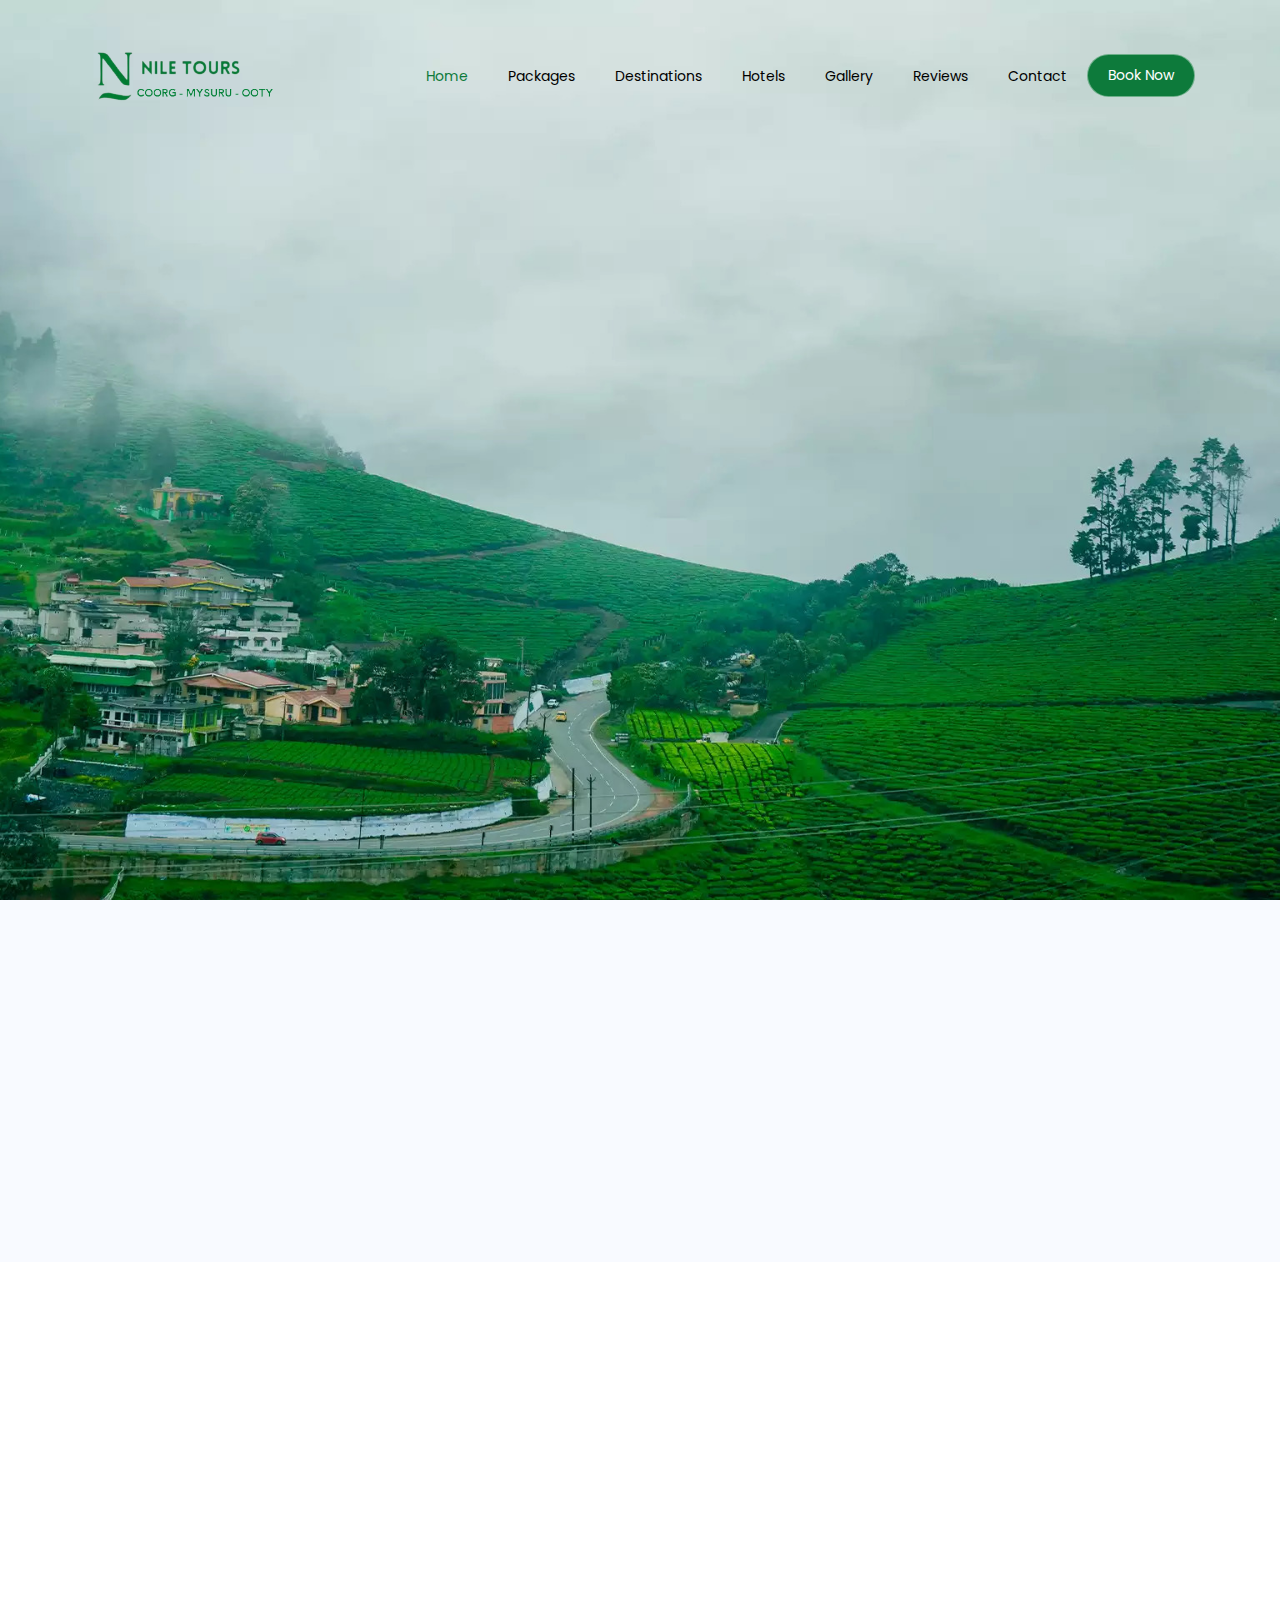
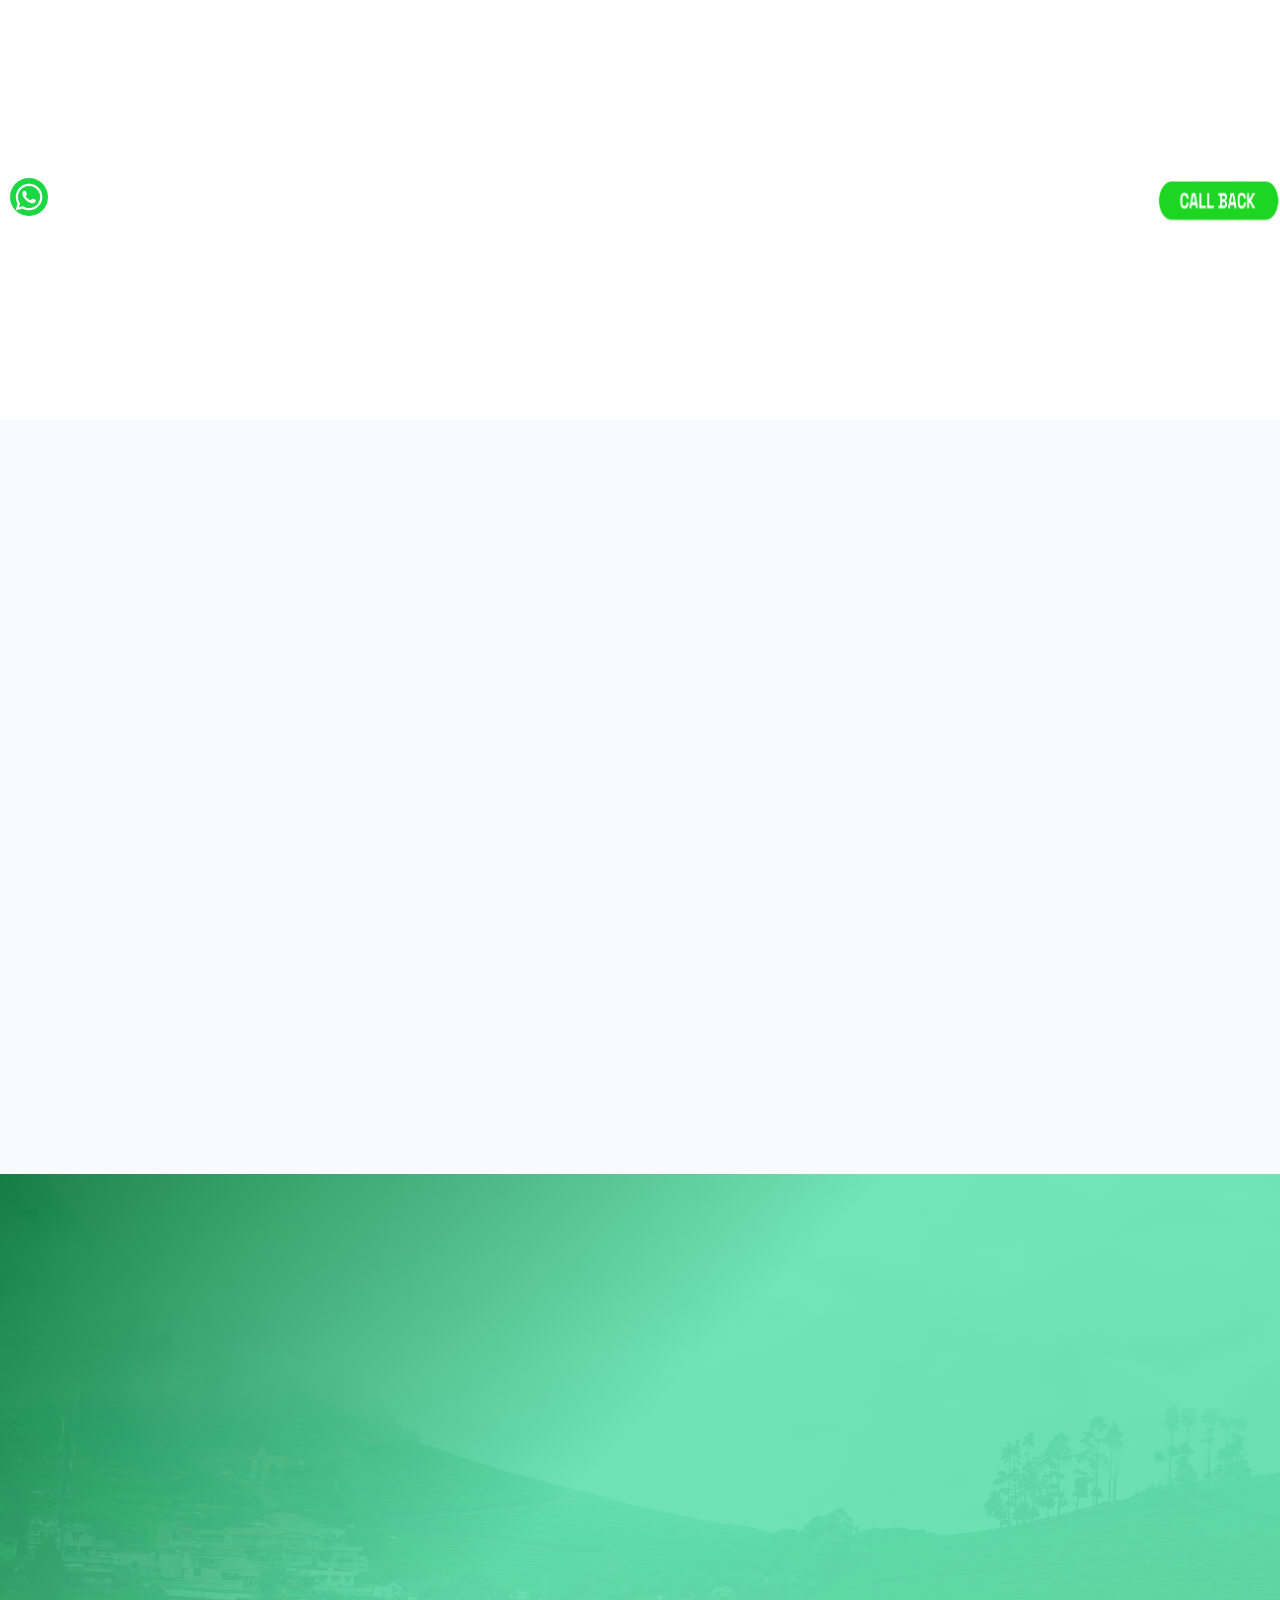
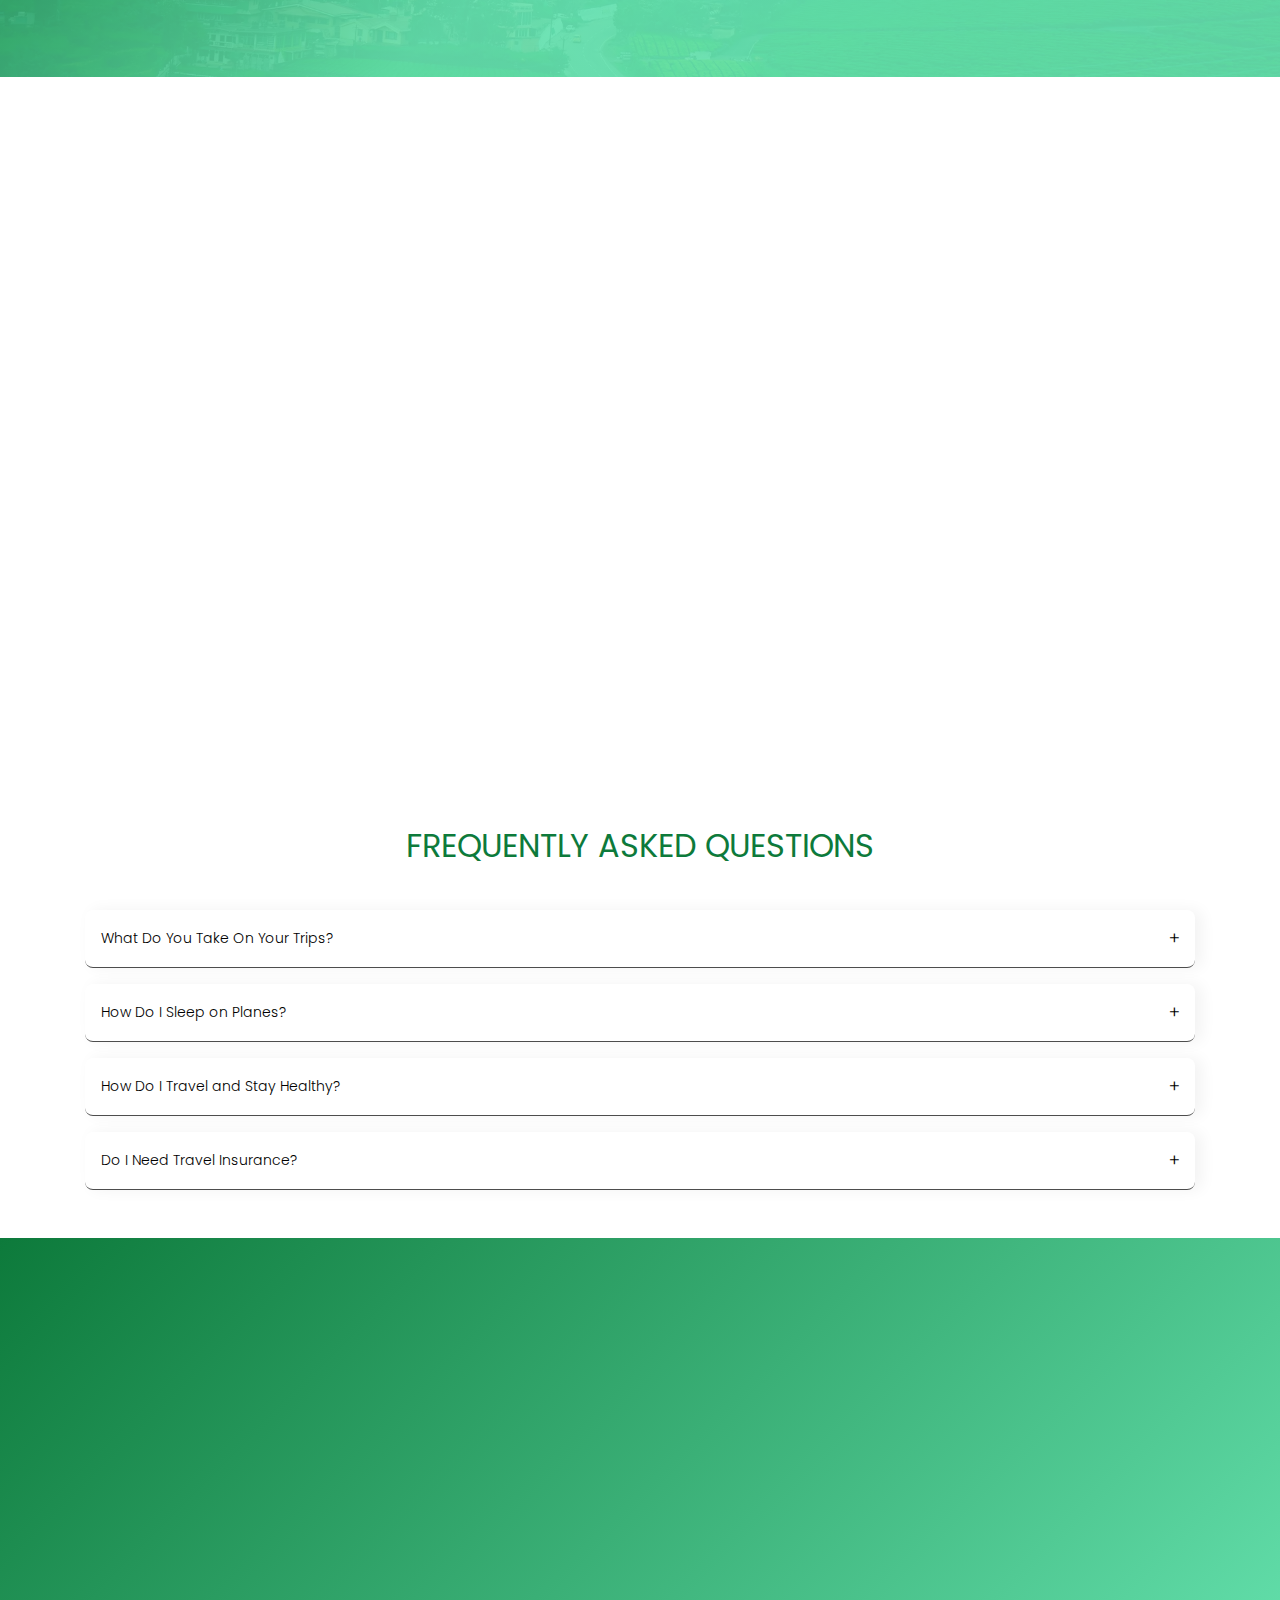
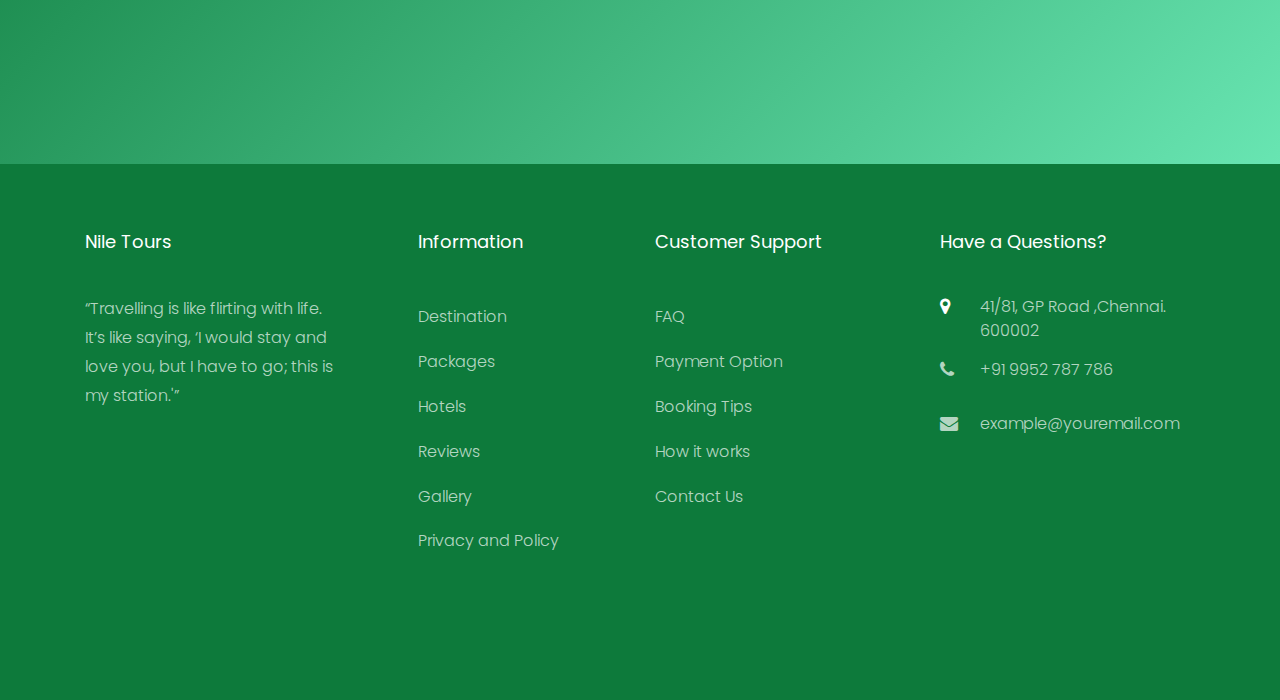
==== commit db79c39c: "1mar" ====
--- a/index.html
+++ b/index.html
@@ -256,7 +256,7 @@
     			<div class="col-sm col-md-6 col-lg ftco-animate">
     				<div class="destination">
     					<a href="#" class="img img-2 d-flex justify-content-center align-items-center" style="background-image: url(images/destination-1.jpg);">
-    						<div class="icon d-flex justify-content-center align-items-center">
+    						<div class="icon d-flex justify-content-center align-items-center image-popup-vertical-fit" href="images/destination-1.jpg">
     							<span class="icon-search2"></span>
     						</div>
     					</a>
@@ -290,7 +290,7 @@
     			<div class="col-sm col-md-6 col-lg ftco-animate">
     				<div class="destination">
     					<a href="#" class="img img-2 d-flex justify-content-center align-items-center" style="background-image: url(images/destination-2.jpg);">
-    						<div class="icon d-flex justify-content-center align-items-center">
+    						<div class="icon d-flex justify-content-center align-items-center image-popup-vertical-fit" href="images/destination-2.jpg">
     							<span class="icon-search2"></span>
     						</div>
     					</a>
@@ -324,7 +324,7 @@
     			<div class="col-sm col-md-6 col-lg ftco-animate">
     				<div class="destination">
     					<a href="#" class="img img-2 d-flex justify-content-center align-items-center" style="background-image: url(images/destination-3.jpg);">
-    						<div class="icon d-flex justify-content-center align-items-center">
+    						<div class="icon d-flex justify-content-center align-items-center image-popup-vertical-fit" href="images/destination-3.jpg">
     							<span class="icon-search2"></span>
     						</div>
     					</a>
@@ -358,7 +358,7 @@
     			<div class="col-sm col-md-6 col-lg ftco-animate">
     				<div class="destination">
     					<a href="#" class="img img-2 d-flex justify-content-center align-items-center" style="background-image: url(images/destination-4.png);">
-    						<div class="icon d-flex justify-content-center align-items-center">
+    						<div class="icon d-flex justify-content-center align-items-center image-popup-vertical-fit" href="images/destination-4.png">
     							<span class="icon-search2"></span>
     						</div>
     					</a>
@@ -392,7 +392,7 @@
     			<div class="col-sm col-md-6 col-lg ftco-animate">
     				<div class="destination">
     					<a href="#" class="img img-2 d-flex justify-content-center align-items-center" style="background-image: url(images/destination-5.jpg);">
-    						<div class="icon d-flex justify-content-center align-items-center">
+    						<div class="icon d-flex justify-content-center align-items-center image-popup-vertical-fit" href="images/destination-5.jpg">
     							<span class="icon-search2"></span>
     						</div>
     					</a>
@@ -510,7 +510,7 @@
     			<div class="col-sm col-md-6 col-lg ftco-animate">
     				<div class="destination">
     					<a href="#" class="img img-2 d-flex justify-content-center align-items-center" style="background-image: url(images/hotel-1.jpg);">
-    						<div class="icon d-flex justify-content-center align-items-center">
+    						<div class="icon d-flex justify-content-center align-items-center image-popup-vertical-fit" href="images/hotel-1.jpg">
     							<span class="icon-search2"></span>
     						</div>
     					</a>
@@ -543,7 +543,7 @@
     			<div class="col-sm col-md-6 col-lg ftco-animate">
     				<div class="destination">
     					<a href="#" class="img img-2 d-flex justify-content-center align-items-center" style="background-image: url(images/hotel-2.jpg);">
-    						<div class="icon d-flex justify-content-center align-items-center">
+    						<div class="icon d-flex justify-content-center align-items-center image-popup-vertical-fit" href="images/hotel-2.jpg">
     							<span class="icon-search2"></span>
     						</div>
     					</a>
@@ -576,7 +576,7 @@
     			<div class="col-sm col-md-6 col-lg ftco-animate">
     				<div class="destination">
     					<a href="#" class="img img-2 d-flex justify-content-center align-items-center" style="background-image: url(images/hotel-3.jpg);">
-    						<div class="icon d-flex justify-content-center align-items-center">
+    						<div class="icon d-flex justify-content-center align-items-center image-popup-vertical-fit" href="images/hotel-3.jpg">
     							<span class="icon-search2"></span>
     						</div>
     					</a>
@@ -609,7 +609,7 @@
     			<div class="col-sm col-md-6 col-lg ftco-animate">
     				<div class="destination">
     					<a href="#" class="img img-2 d-flex justify-content-center align-items-center" style="background-image: url(images/hotel-4.jpg);">
-    						<div class="icon d-flex justify-content-center align-items-center">
+    						<div class="icon d-flex justify-content-center align-items-center image-popup-vertical-fit" href="images/hotel-4.jpg">
     							<span class="icon-search2"></span>
     						</div>
     					</a>
@@ -642,7 +642,7 @@
     			<div class="col-sm col-md-6 col-lg ftco-animate">
     				<div class="destination">
     					<a href="#" class="img img-2 d-flex justify-content-center align-items-center" style="background-image: url(images/hotel-5.jpg);">
-    						<div class="icon d-flex justify-content-center align-items-center">
+    						<div class="icon d-flex justify-content-center align-items-center image-popup-vertical-fit" href="images/hotel-5.jpg">
     							<span class="icon-search2"></span>
     						</div>
     					</a>
@@ -935,7 +935,7 @@
                 <h2 class="ftco-heading-2">Nile Tours</h2>
                 <p>“Travelling is like flirting with life. It’s like saying, ‘I would stay and love you, but I have to go; this is my station.'” </p>
                 <ul class="ftco-footer-social list-unstyled float-md-left float-lft mt-5">
-                  <li class="ftco-animate"><a href="#"><span class="icon-twitter"></span></a></li>
+                  <li class="ftco-animate"><a href="#"><span class="icon-whatsapp"></span></a></li>
                   <li class="ftco-animate"><a href="#"><span class="icon-facebook"></span></a></li>
                   <li class="ftco-animate"><a href="#"><span class="icon-instagram"></span></a></li>
                 </ul>
@@ -950,6 +950,7 @@
 					<li><a href="hotel.html" class="py-2 d-block">Hotels</a></li>
 					<li><a href="reviews.html" class="py-2 d-block">Reviews</a></li>
 					<li><a href="Gallery.html" class="py-2 d-block">Gallery</a></li>
+					<li><a href="#" class="py-2 d-block">Privacy and Policy</a></li>
 				  </ul>
 				</div>
 			  </div>
--- a/css/style.css
+++ b/css/style.css
@@ -8211,7 +8211,7 @@
     font-size: 18px;
     font-weight: 400; }
   .ftco-footer .ftco-footer-widget ul li a span {
-    color: #fff; }
+    color: rgba(255, 255, 255, 0.7); }
   .ftco-footer .ftco-footer-widget .btn-primary {
     background: #fff !important;
     border: 2px solid #fff !important; }
@@ -9666,7 +9666,7 @@
   border-radius: 0.5rem;
   margin-bottom: 1rem;
   padding: 1rem;
-  box-shadow: 0.5rem 2px 0.5rem rgba(0, 0, 0, 0.1);
+  box-shadow: 0.4rem 0px 0.9rem rgb(0 0 0 / 5%);
 }
 
 .accordian-link {
@@ -9708,12 +9708,12 @@
 
 /*scrollbar Track */
 .answer::-webkit-scrollbar-track {
-  background: rgb(189, 190, 189);
+  /* background: rgb(189, 190, 189); */
 }
 
 .answer::-webkit-scrollbar-thumb {
-  background-color: green;
-  outline: 1px solid darkgreen;
+      /* background-color: green;
+      outline: 1px solid darkgreen; */
 }
 
 /* footer styling */
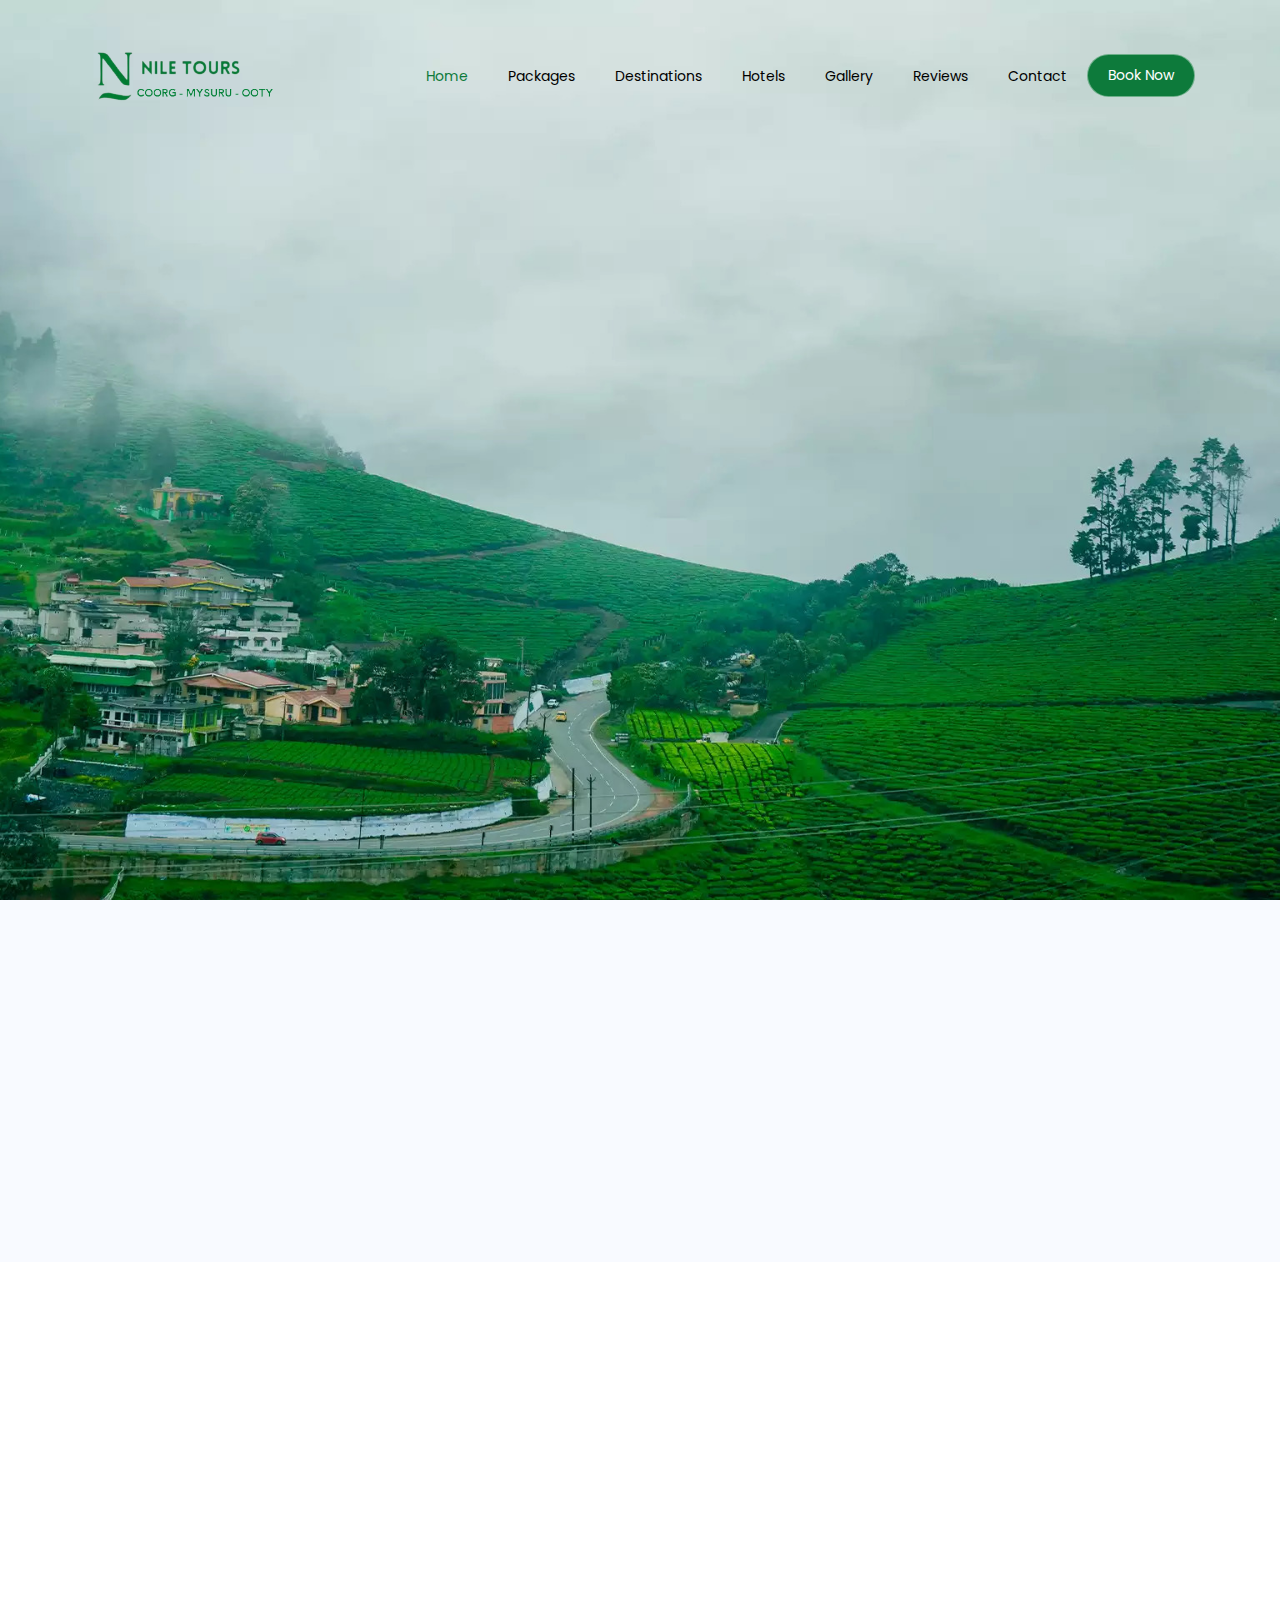
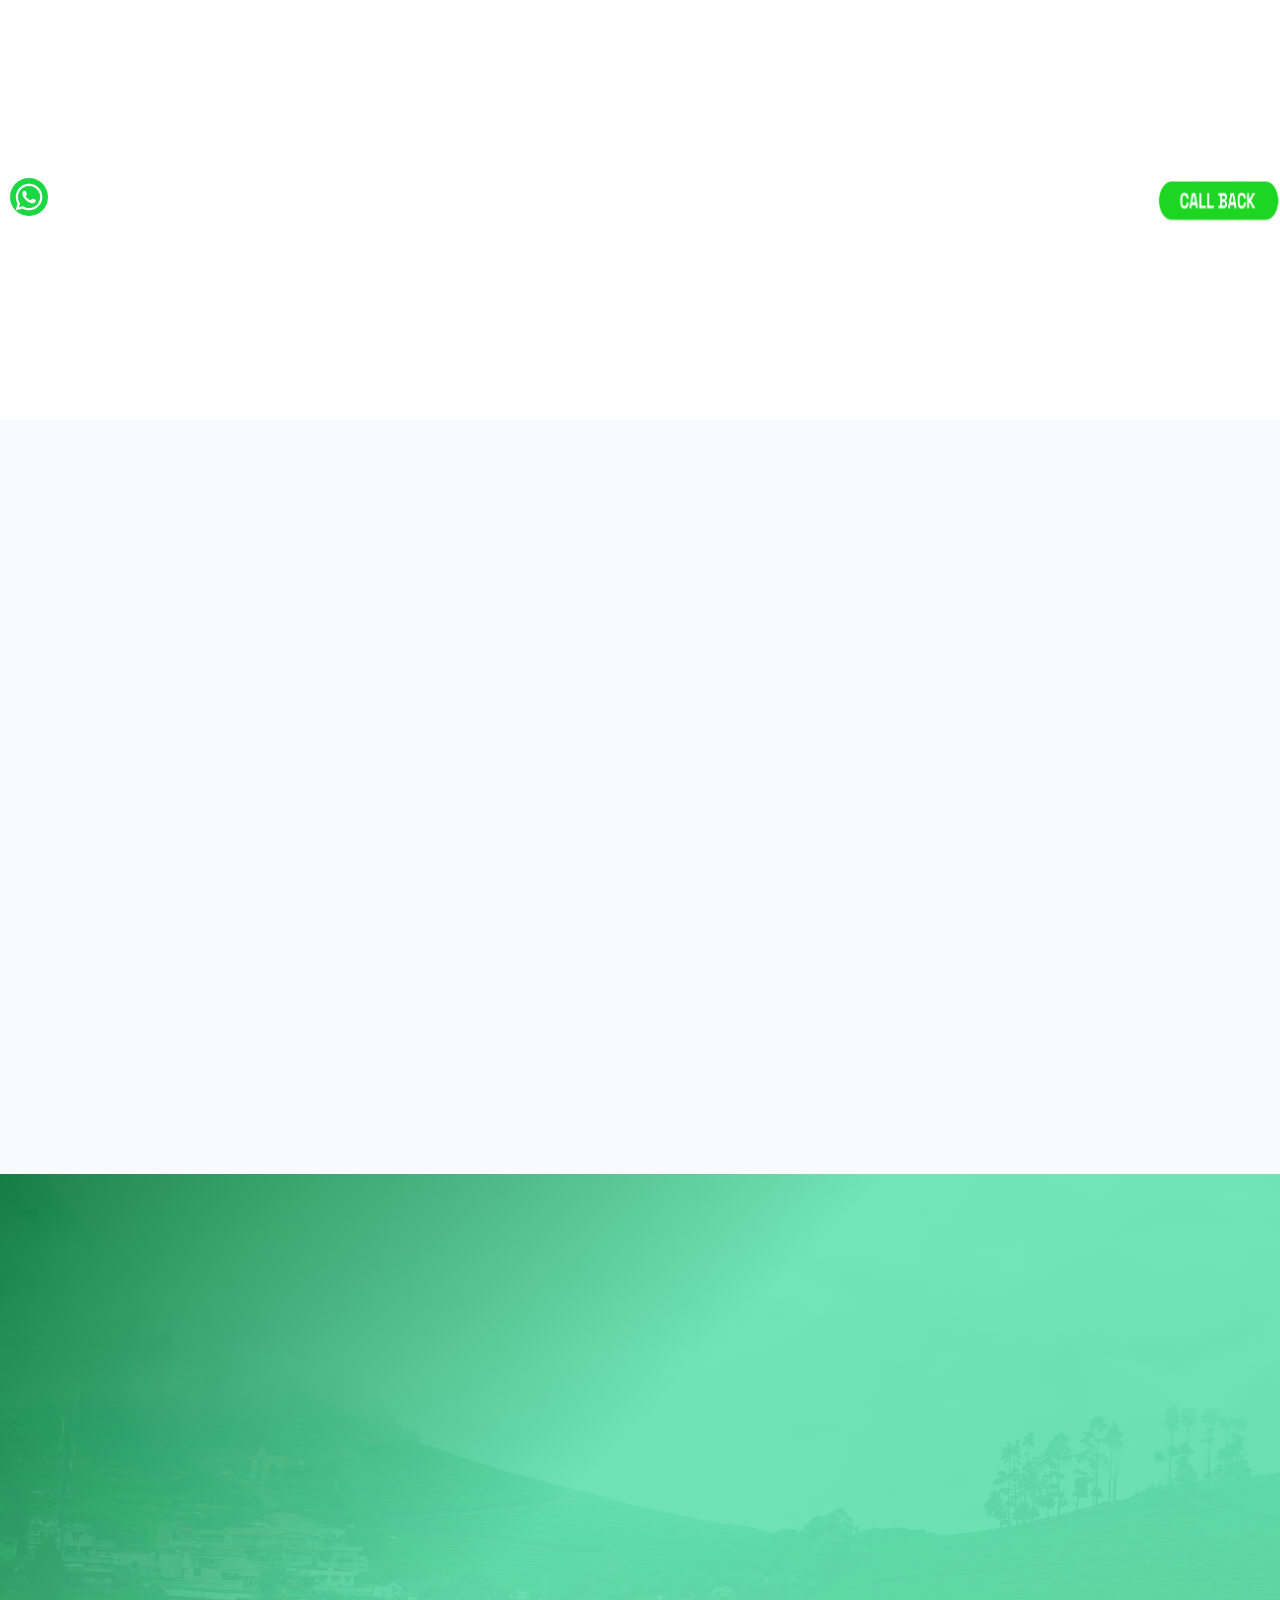
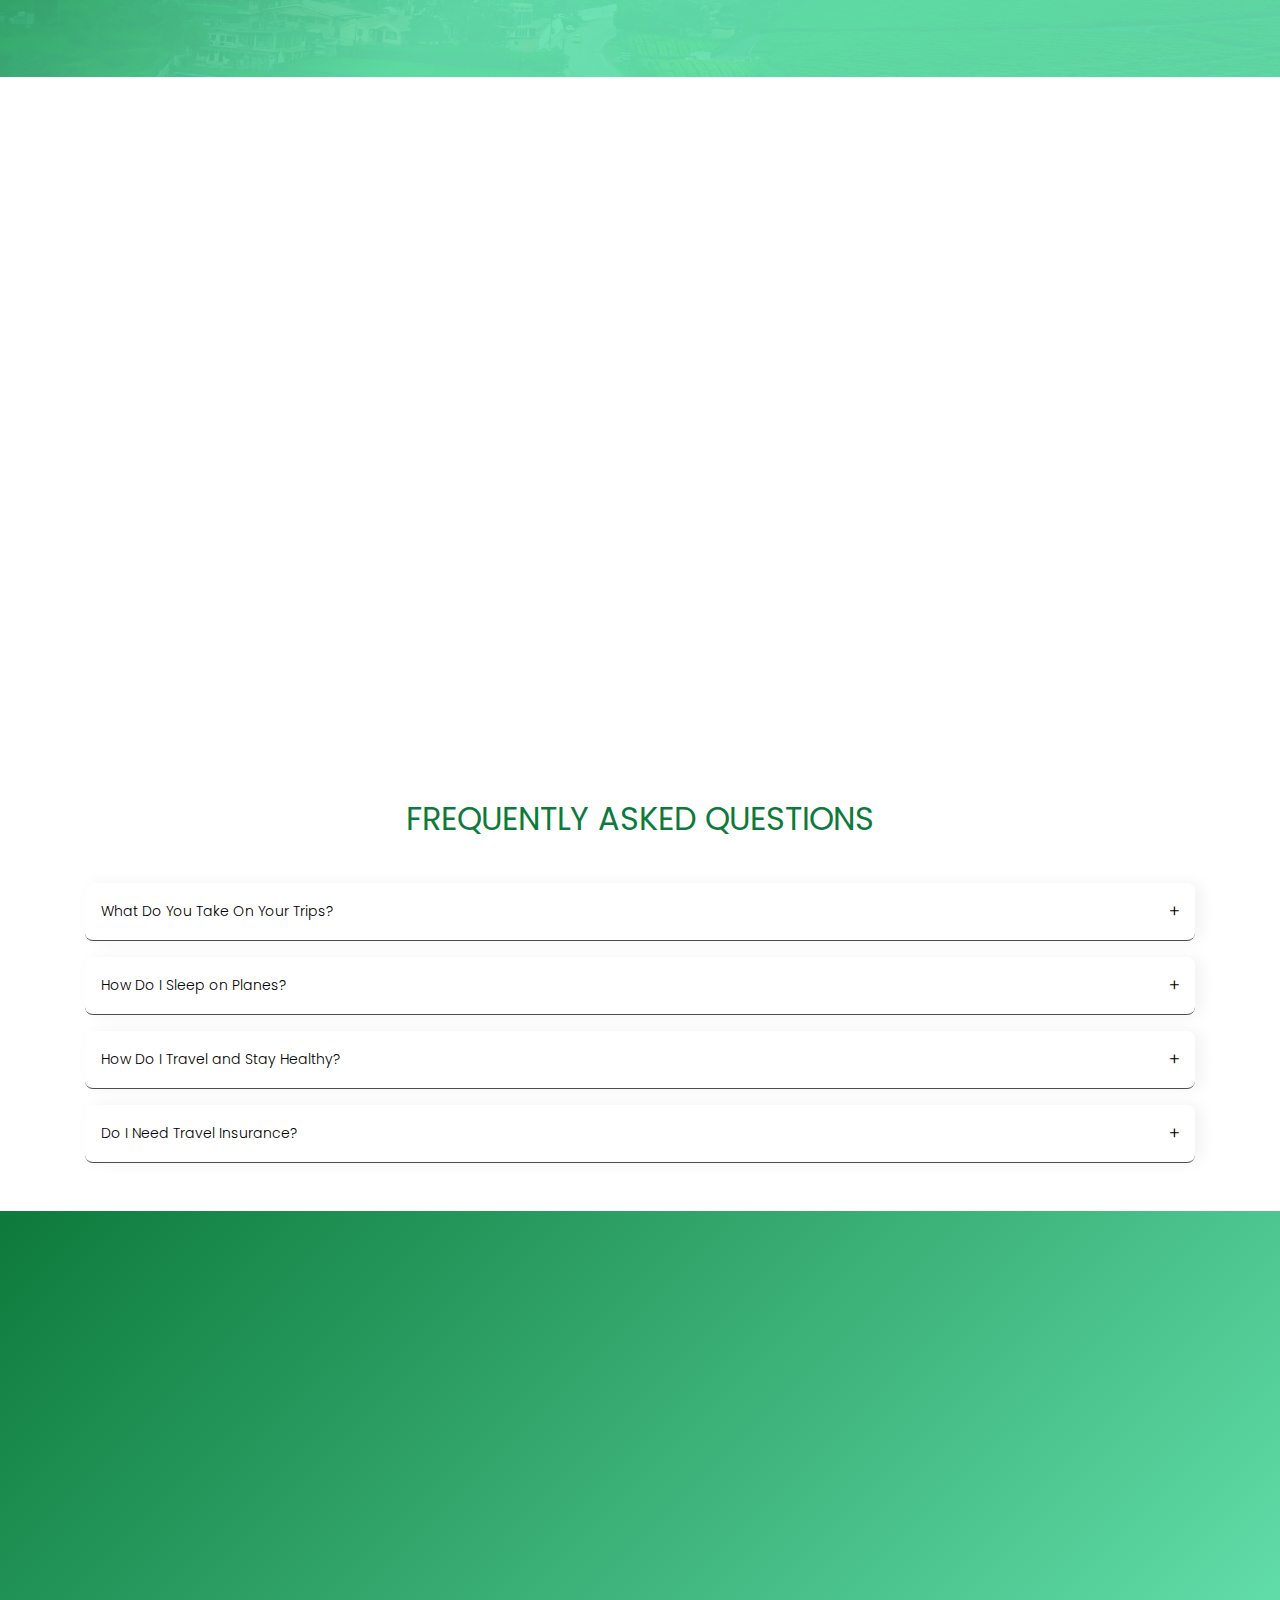
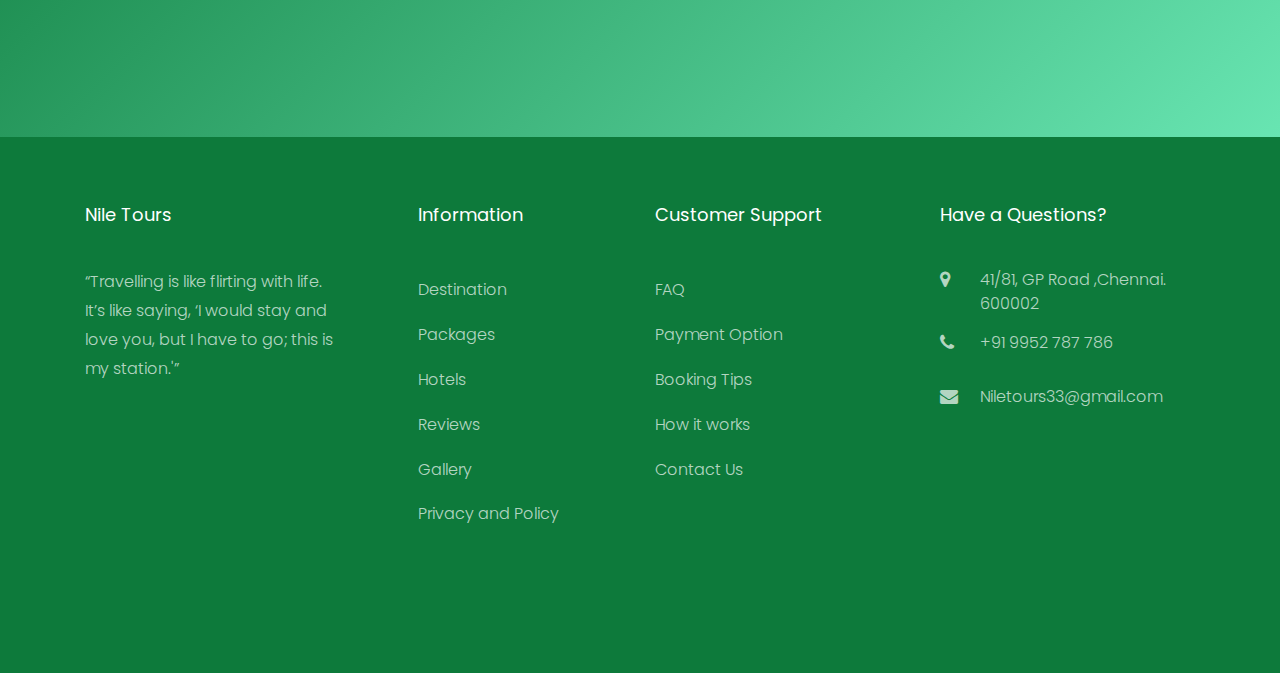
==== commit 46c74b83: "change24" ====
--- a/index.html
+++ b/index.html
@@ -93,7 +93,7 @@
       </div>
     </div>
     <div style="display: flex;position: sticky;top: 0;z-index: 100000;">
-        <a href="https://wa.link/zt2tjo"> <img src="./images/whatsapp.png" class="whatsapp"  ></a>
+        <a href="https://wa.link/tmal22"> <img src="./images/whatsapp.png" class="whatsapp"  ></a>
      </div>
 	 <div style="display: flex;position: sticky;top: 0;z-index: 100000;">
         <a href="#booknow1"> <img src="./images/Book-Now.png" class="booknow blink"  ></a>
@@ -251,42 +251,9 @@
         </div>    		
     	</div>
 		
-    	<div class="container-fluid">
+    	<div class="container">
     		<div class="row">
-    			<div class="col-sm col-md-6 col-lg ftco-animate">
-    				<div class="destination">
-    					<a href="#" class="img img-2 d-flex justify-content-center align-items-center" style="background-image: url(images/destination-1.jpg);">
-    						<div class="icon d-flex justify-content-center align-items-center image-popup-vertical-fit" href="images/destination-1.jpg">
-    							<span class="icon-search2"></span>
-    						</div>
-    					</a>
-    					<div class="text p-3">
-    						<div class="d-flex">
-    							<div class="one">
-		    						<h3><a href="#">Ooty</a></h3>
-		    						<!-- <p class="rate">
-		    							<i class="icon-star"></i>
-		    							<i class="icon-star"></i>
-		    							<i class="icon-star"></i>
-		    							<i class="icon-star"></i>
-		    							<i class="icon-star"></i>
-		    							<span>5 Rating</span>
-		    						</p> -->
-	    						</div>
-	    						<!-- <div class="two">
-	    							<span class="price">₹500</span>
-    							</div> -->
-    						</div>
-    						<p>Far far away, behind the word mountains, far from the countries</p>
-    						<p class="days"><span>2 days 3 nights</span></p>
-    						<hr>
-    						<p class="bottom-area d-flex">
-    							<span><i class="icon-map-o"></i> Ooty</span> 
-    							<span class="ml-auto"><a href="#">Discover</a></span>
-    						</p>
-    					</div>
-    				</div>
-    			</div>
+   
     			<div class="col-sm col-md-6 col-lg ftco-animate">
     				<div class="destination">
     					<a href="#" class="img img-2 d-flex justify-content-center align-items-center" style="background-image: url(images/destination-2.jpg);">
@@ -505,41 +472,9 @@
 			  <input class="formBtn" type="reset" />
 			</form>
 		</div>
-    	<div class="container-fluid">
+    	<div class="container">
     		<div class="row">
-    			<div class="col-sm col-md-6 col-lg ftco-animate">
-    				<div class="destination">
-    					<a href="#" class="img img-2 d-flex justify-content-center align-items-center" style="background-image: url(images/hotel-1.jpg);">
-    						<div class="icon d-flex justify-content-center align-items-center image-popup-vertical-fit" href="images/hotel-1.jpg">
-    							<span class="icon-search2"></span>
-    						</div>
-    					</a>
-    					<div class="text p-3">
-    						<div class="d-flex">
-    							<div class="one">
-		    						<h3><a href="#">Hotel, Ooty</a></h3>
-		    						<!-- <p class="rate">
-		    							<i class="icon-star"></i>
-		    							<i class="icon-star"></i>
-		    							<i class="icon-star"></i>
-		    							<i class="icon-star"></i>
-		    							<i class="icon-star"></i>
-		    							<span>5 Rating</span>
-		    						</p> -->
-	    						</div>
-	    						<!-- <div class="two">
-	    							<span class="price per-price">₹500<br><small>/night</small></span>
-    							</div> -->
-    						</div>
-    						<p>Far far away, behind the word mountains, far from the countries</p>
-    						<hr>
-    						<p class="bottom-area d-flex">
-    							<span><i class="icon-map-o"></i> Ooty</span> 
-    							<span class="ml-auto"><a href="#booknow1" class="book">Book Now</a></span>
-    						</p>
-    					</div>
-    				</div>
-    			</div>
+    			
     			<div class="col-sm col-md-6 col-lg ftco-animate">
     				<div class="destination">
     					<a href="#" class="img img-2 d-flex justify-content-center align-items-center" style="background-image: url(images/hotel-2.jpg);">
@@ -935,9 +870,9 @@
                 <h2 class="ftco-heading-2">Nile Tours</h2>
                 <p>“Travelling is like flirting with life. It’s like saying, ‘I would stay and love you, but I have to go; this is my station.'” </p>
                 <ul class="ftco-footer-social list-unstyled float-md-left float-lft mt-5">
-                  <li class="ftco-animate"><a href="#"><span class="icon-whatsapp"></span></a></li>
-                  <li class="ftco-animate"><a href="#"><span class="icon-facebook"></span></a></li>
-                  <li class="ftco-animate"><a href="#"><span class="icon-instagram"></span></a></li>
+                  <li class="ftco-animate"><a href="https://www.youtube.com/@niletours5818"><span class="icon-youtube"></span></a></li>
+                  <li class="ftco-animate"><a href="https://www.facebook.com/niletours33/"><span class="icon-facebook"></span></a></li>
+                  <li class="ftco-animate"><a href="https://www.instagram.com/niletours33/"><span class="icon-instagram"></span></a></li>
                 </ul>
               </div>
             </div>
@@ -973,7 +908,7 @@
                     <ul>
                       <li><span class="icon icon-map-marker"></span><span class="text">41/81, GP Road ,Chennai. 600002</span></li>
                       <li><a href="#"><span class="icon icon-phone"></span><span class="text">+91 9952 787 786</span></a></li>
-                      <li><a href="#"><span class="icon icon-envelope"></span><span class="text">example@youremail.com</span></a></li>
+                      <li><a href="mailto:Niletours33@gmail.com"><span class="icon icon-envelope"></span><span class="text">Niletours33@gmail.com</span></a></li>
                     </ul>
                   </div>
               </div>
--- a/css/style.css
+++ b/css/style.css
@@ -8598,7 +8598,7 @@
     width: 40px;
     font-size: 18px;
     padding-top: 2px;
-    color: white; }
+    color: rgba(255, 255, 255, 0.7); }
 
 .block-6 {
   margin-bottom: 40px; }
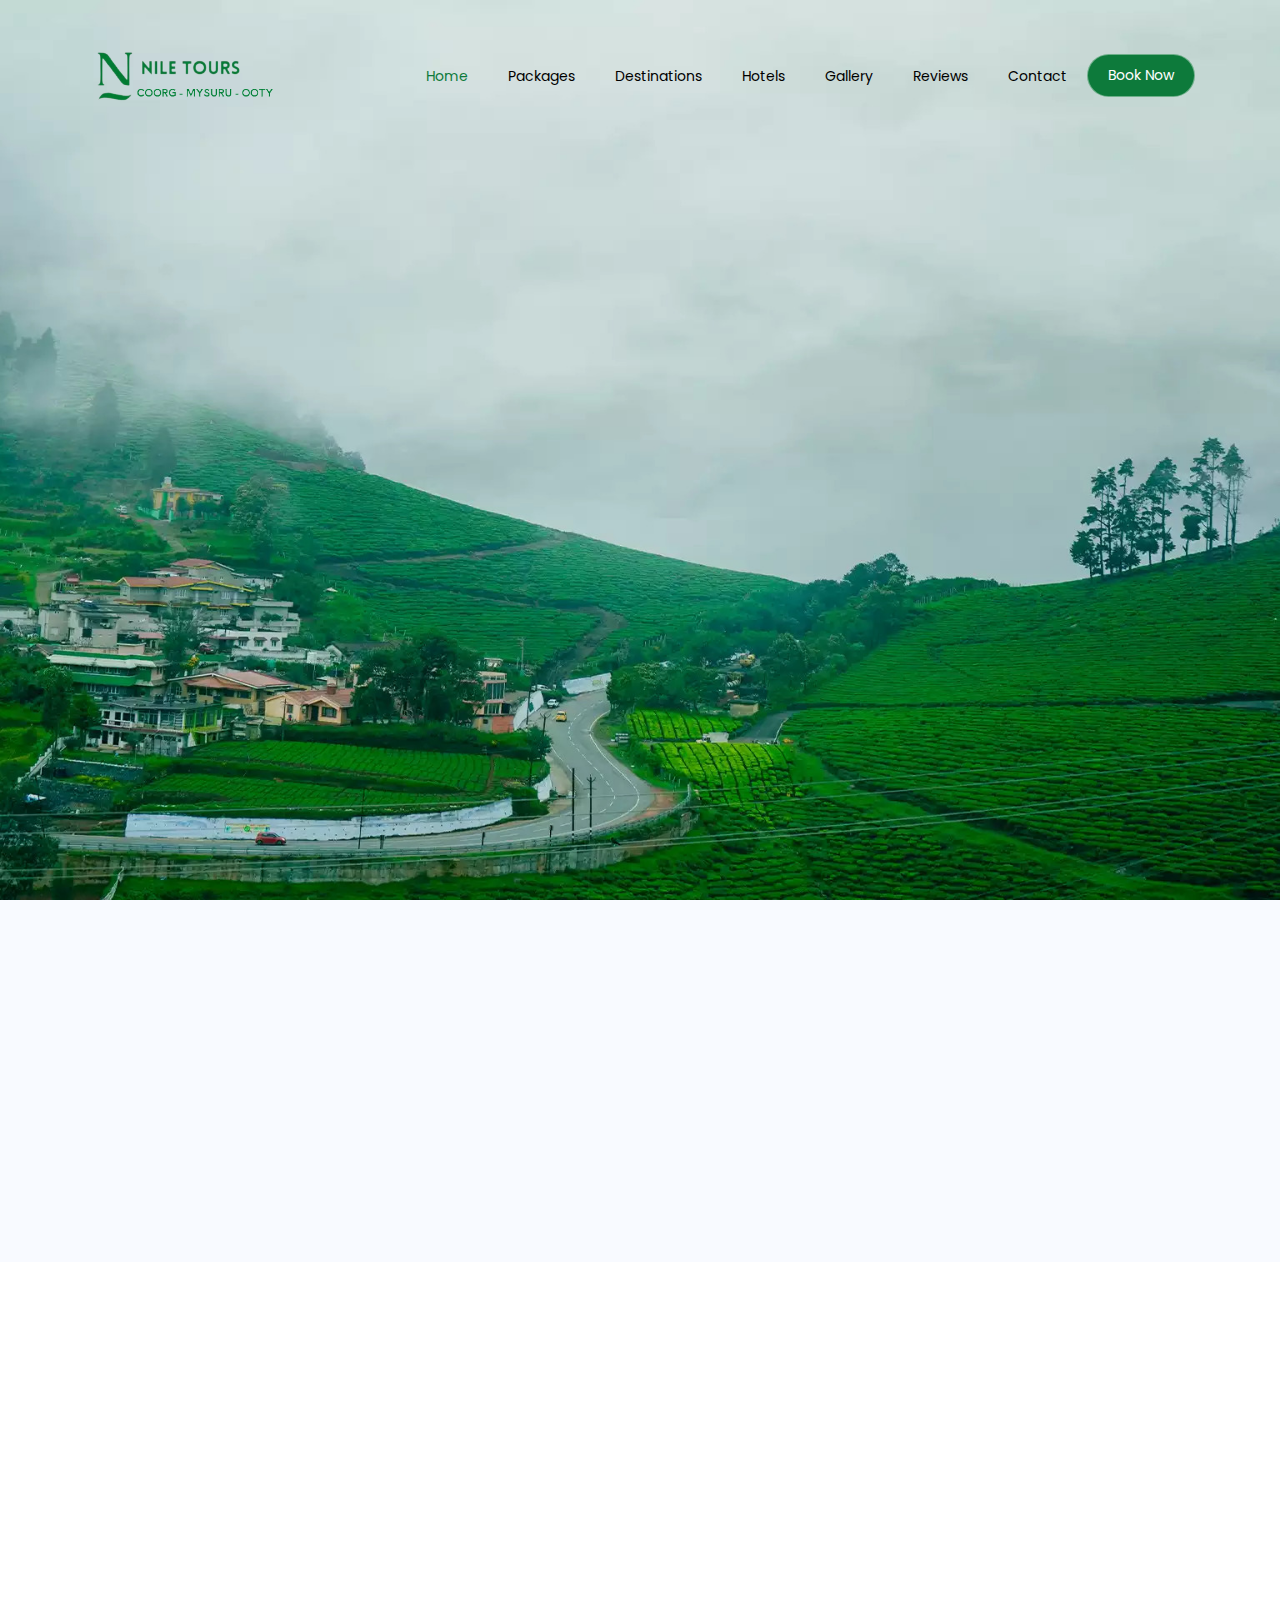
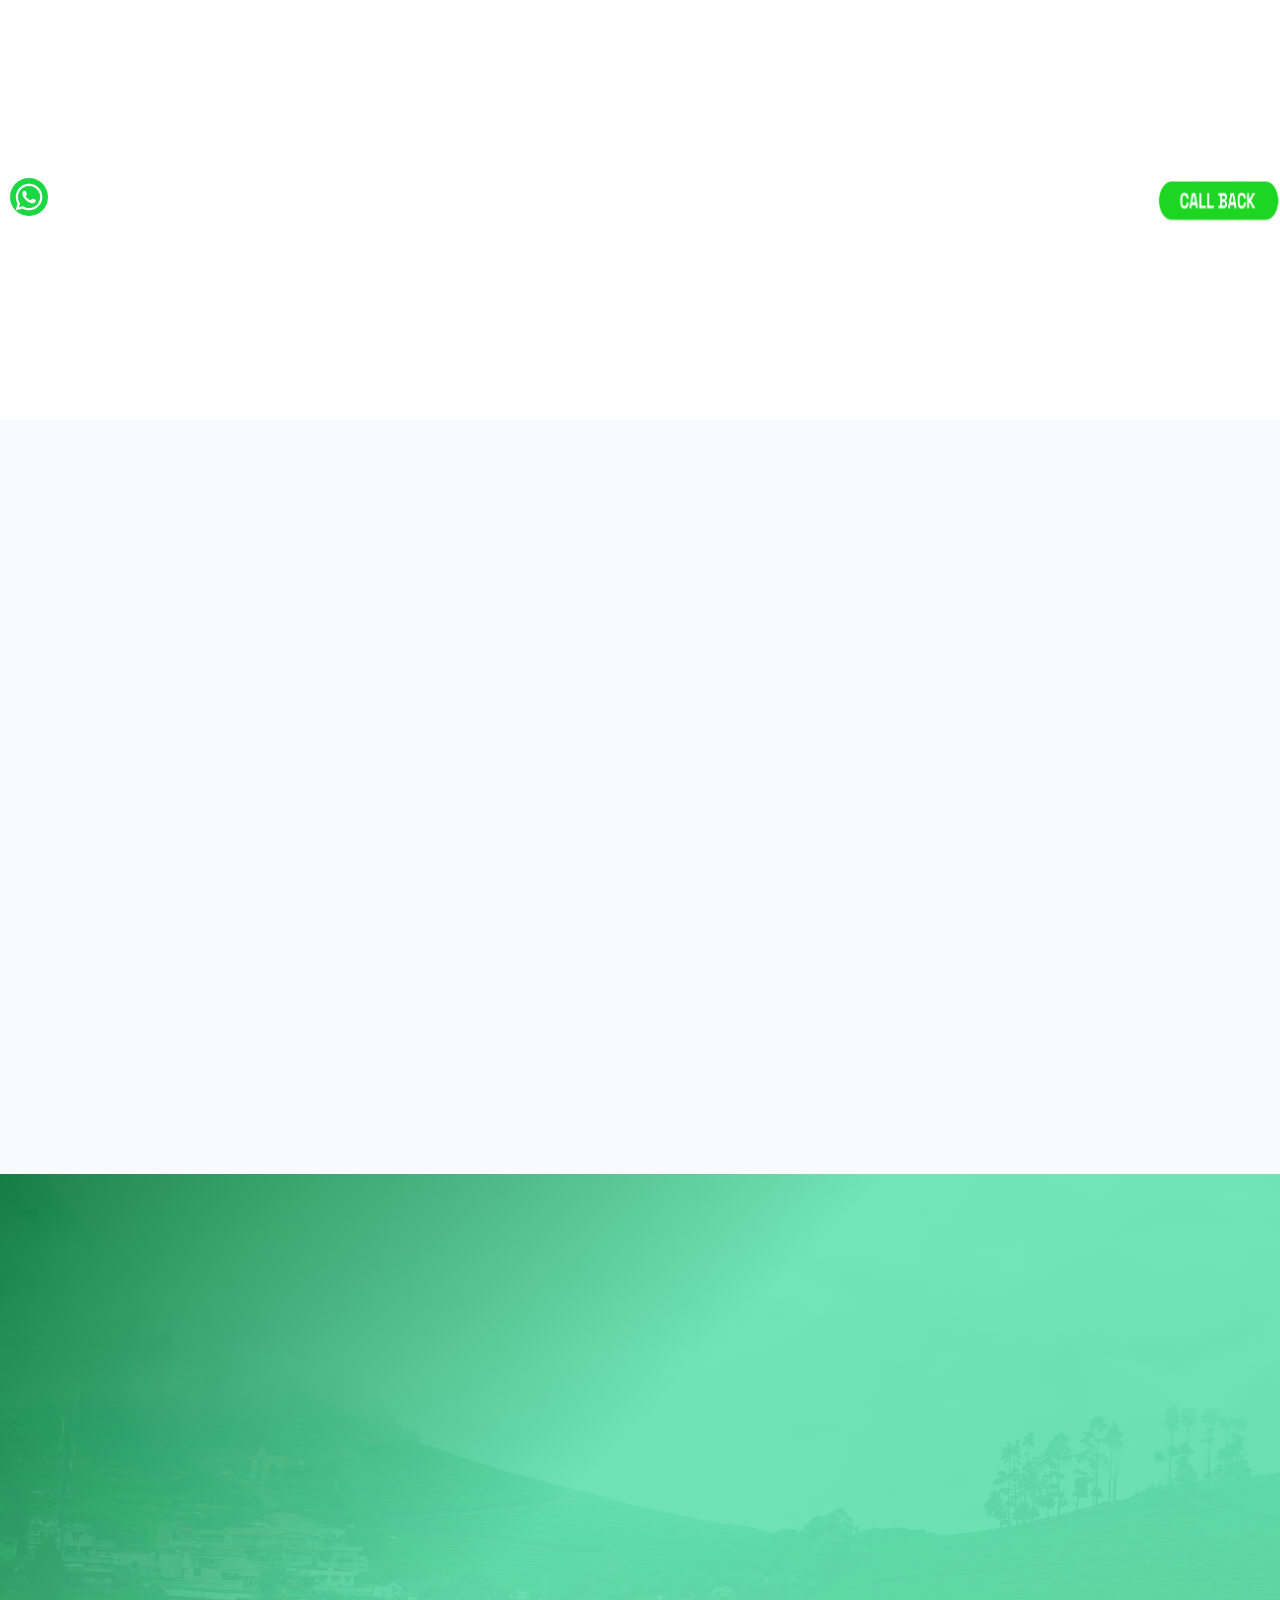
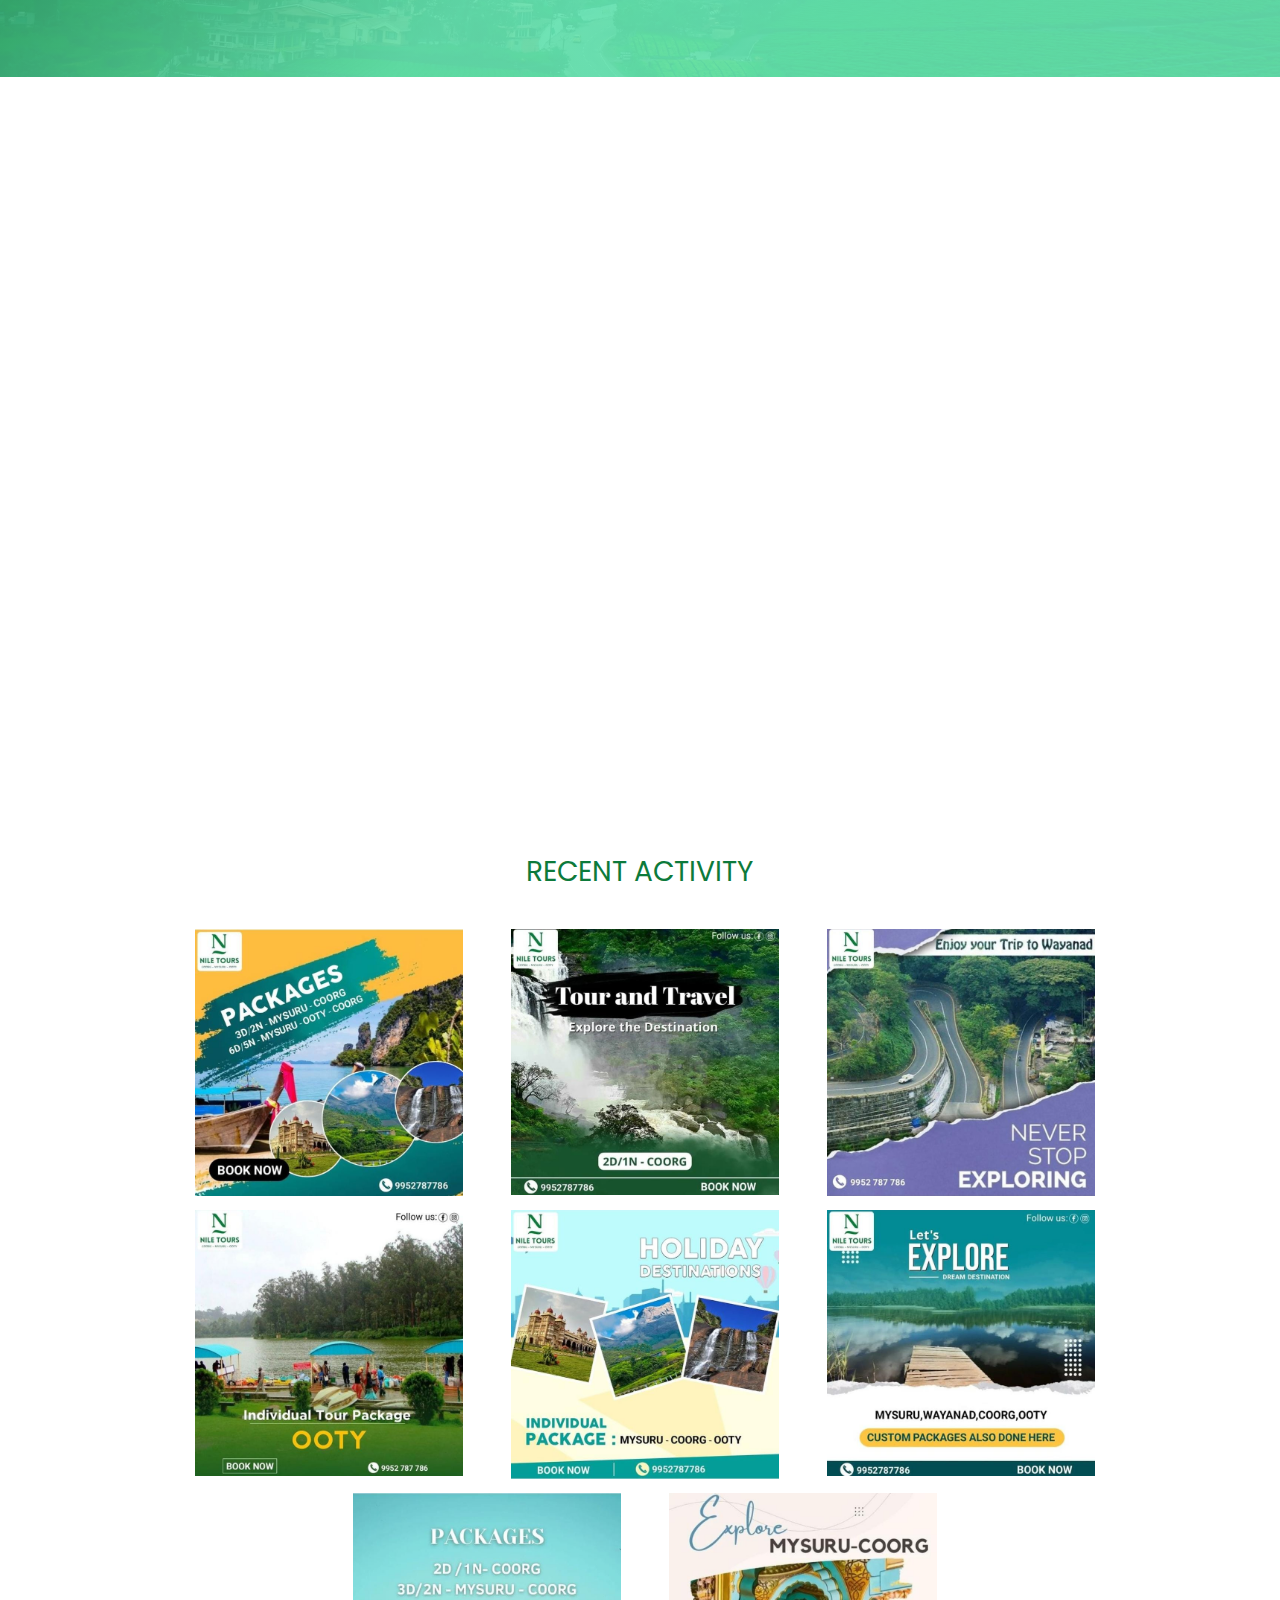
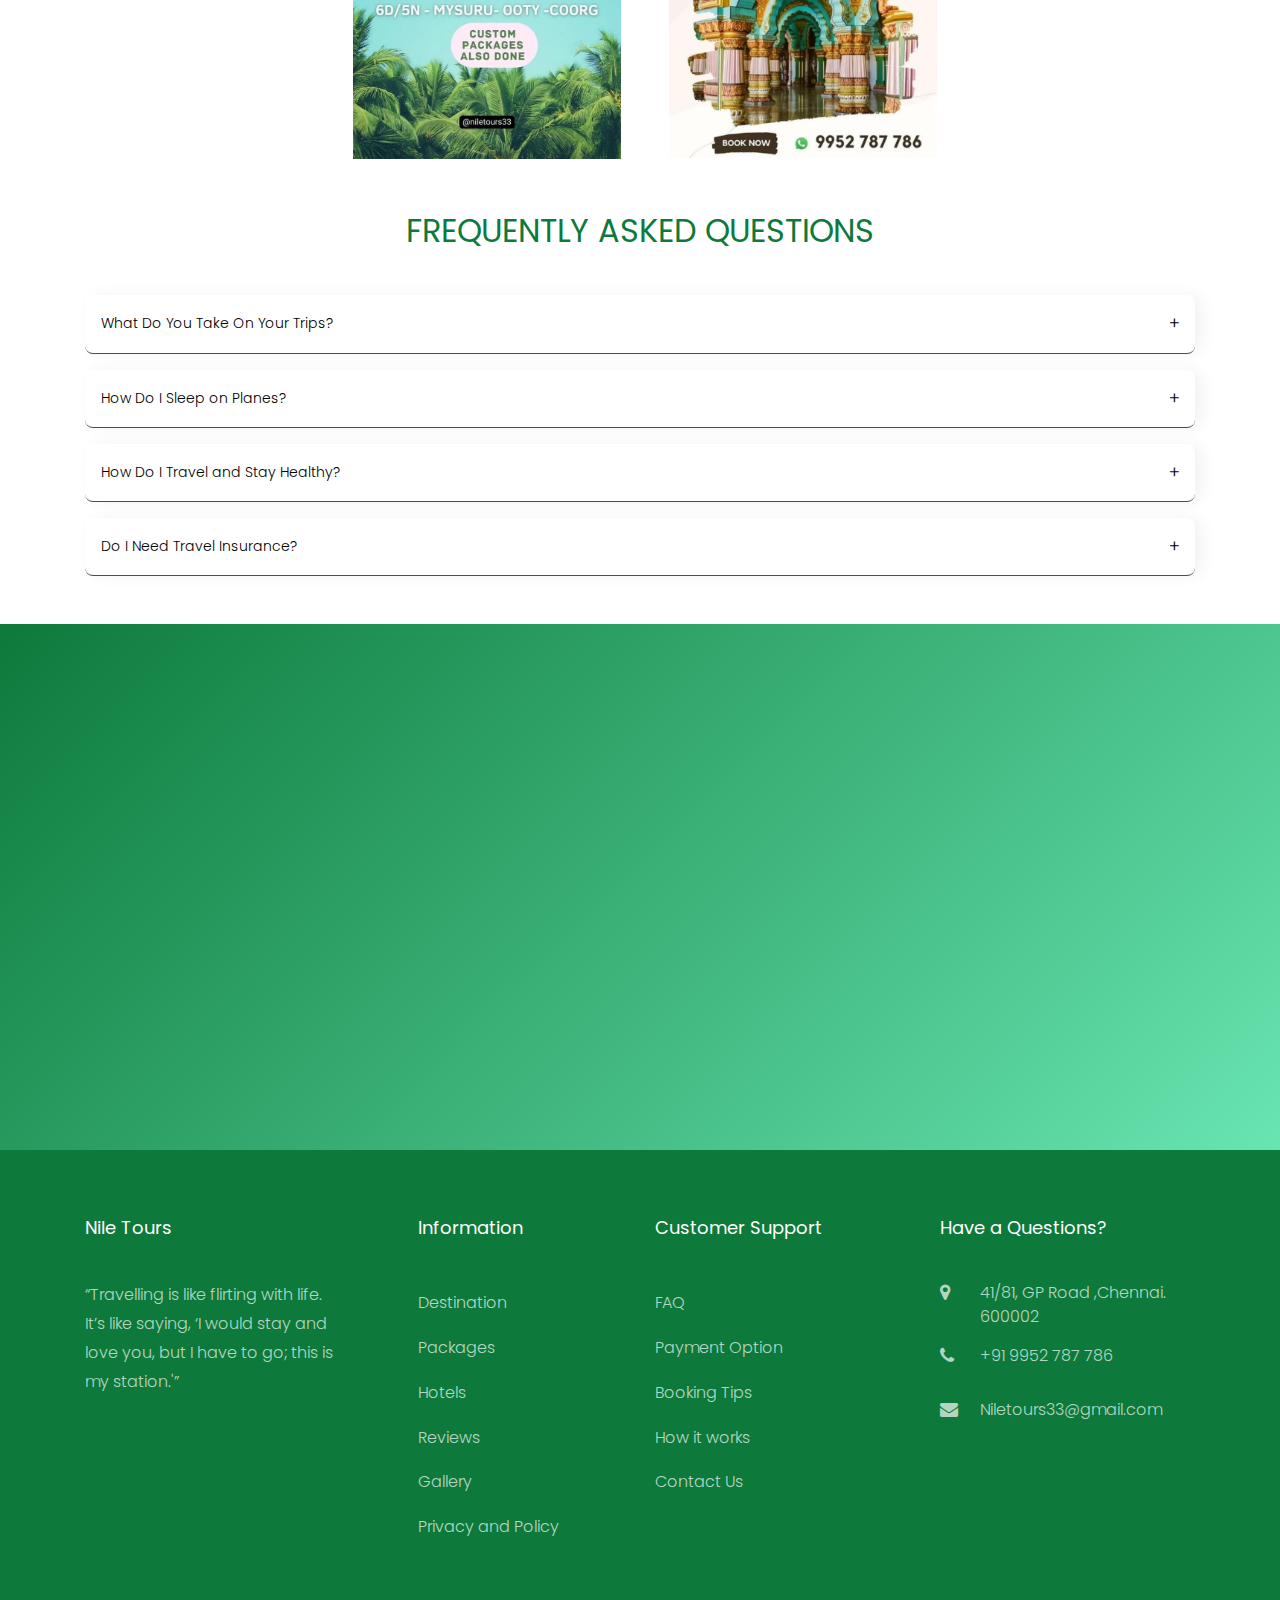
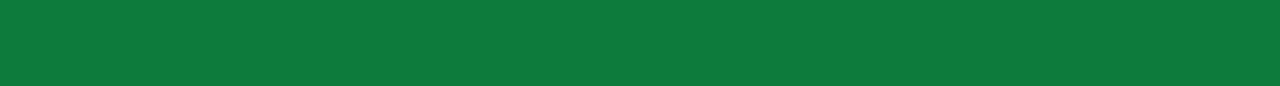
==== commit fd26d8ad: "1marchupdate" ====
--- a/index.html
+++ b/index.html
@@ -610,6 +610,94 @@
     		</div>
     	</div>
     </section>
+	<!-- instagram Post Start-->
+	<section class="ftco-section ">
+		<h3 class="titleinsta">recent activity</h3>
+		<div class=" container1">
+			
+			<div class="content">
+			<a href="https://www.instagram.com/niletours33/" target="_blank">
+				<div class="content-overlay"></div>
+				<img class="content-image" src="images/nile-tour insta img (1).jpeg" alt="">
+				<div class="content-details fadeIn-bottom fadeIn-left ">
+					<img src="images/insta.png" alt="" srcset="" width="50px">
+				
+				</div>
+			</a>
+			</div>
+			<div class="content">
+				<a href="https://www.instagram.com/niletours33/" target="_blank">
+				<div class="content-overlay"></div>
+				<img class="content-image" src="images/nile-tour insta img (4).jpeg" alt="">
+				<div class="content-details fadeIn-bottom fadeIn-left ">
+					<img src="images/insta.png" alt="" srcset="" width="50px">
+				
+				</div>
+				</a>
+			</div>
+			<div class="content">
+				<a href="https://www.instagram.com/niletours33/" target="_blank">
+				<div class="content-overlay"></div>
+				<img class="content-image" src="images/nile-tour insta img (3).jpeg" alt="">
+				<div class="content-details fadeIn-bottom fadeIn-left ">
+					<img src="images/insta.png" alt="" srcset="" width="50px">
+				
+				</div>
+				</a>
+			</div>
+			<div class="content">
+				<a href="https://www.instagram.com/niletours33/" target="_blank">
+				<div class="content-overlay"></div>
+				<img class="content-image" src="images/nile-tour insta img (2).jpeg" alt="">
+				<div class="content-details fadeIn-bottom fadeIn-left ">
+					<img src="images/insta.png" alt="" srcset="" width="50px">
+				
+				</div>
+				</a>
+			</div>
+			<div class="content">
+				<a href="https://www.instagram.com/niletours33/" target="_blank">
+				<div class="content-overlay"></div>
+				<img class="content-image" src="images/insta5.jpeg" alt="">
+				<div class="content-details fadeIn-bottom fadeIn-left ">
+					<img src="images/insta.png" alt="" srcset="" width="50px">
+				
+				</div>
+				</a>
+			</div>
+			<div class="content">
+				<a href="https://www.instagram.com/niletours33/" target="_blank">
+				<div class="content-overlay"></div>
+				<img class="content-image" src="images/insta6.jpeg" alt="">
+				<div class="content-details fadeIn-bottom fadeIn-left ">
+					<img src="images/insta.png" alt="" srcset="" width="50px">
+				
+				</div>
+				</a>
+			</div>
+			<div class="content">
+				<a href="https://www.instagram.com/niletours33/" target="_blank">
+				<div class="content-overlay"></div>
+				<img class="content-image" src="images/insta7.jpeg" alt="">
+				<div class="content-details fadeIn-bottom fadeIn-left ">
+					<img src="images/insta.png" alt="" srcset="" width="50px">
+				
+				</div>
+				</a>
+			</div>
+			<div class="content">
+				<a href="https://www.instagram.com/niletours33/" target="_blank">
+				<div class="content-overlay"></div>
+				<img class="content-image" src="images/insta8.jpeg" alt="">
+				<div class="content-details fadeIn-bottom fadeIn-left ">
+					<img src="images/insta.png" alt="" srcset="" width="50px">
+				
+				</div>
+				</a>
+			</div>
+		</div>
+	</section>
+	<!-- instagram Post End-->
 
 	<section class="smart_accordian-section">
 		<div class="container">
--- a/css/style.css
+++ b/css/style.css
@@ -9734,3 +9734,108 @@
   }
 }
 
+.container1{
+  padding: 1em 0;
+  float: left;
+  width: 50%;
+}
+@media screen and (max-width: 640px){
+  .container1{
+    display: block;
+    width: 100%;
+  }
+}
+
+@media screen and (min-width: 900px){
+  .container1{
+    margin-left: 10%;
+    margin-right: 10%;
+    width: 77%;
+    display: flex;
+    justify-content: center;
+    flex-wrap: wrap;
+    margin-bottom: 34px;
+  }
+}
+
+.container1 .title{
+  color: #1a1a1a;
+  text-align: center;
+  margin-bottom: 10px;
+}
+
+.content {
+  margin-top: 14px;
+  position: relative;
+  width: 90%;
+  max-width: 268px;
+  /* margin: auto; */
+  overflow: hidden;
+  margin-left: 48px;
+}
+
+.content .content-overlay {
+  background: rgb(100 229 171 / 45%);
+  position: absolute;
+  height: 100%;
+  width: 100%;
+  left: 0;
+  top: 0;
+  bottom: 0;
+  right: 0;
+  opacity: 0;
+  -webkit-transition: all 0.4s ease-in-out 0s;
+  -moz-transition: all 0.4s ease-in-out 0s;
+  transition: all 0.4s ease-in-out 0s;
+}
+
+.content:hover .content-overlay{
+  opacity: 1;
+}
+
+.content-image{
+  width: 100%;
+}
+
+.content-details {
+  position: absolute;
+  text-align: center;
+  padding-left: 1em;
+  padding-right: 1em;
+  width: 100%;
+  top: 50%;
+  left: 50%;
+  opacity: 0;
+  -webkit-transform: translate(-50%, -50%);
+  -moz-transform: translate(-50%, -50%);
+  transform: translate(-50%, -50%);
+  -webkit-transition: all 0.3s ease-in-out 0s;
+  -moz-transition: all 0.3s ease-in-out 0s;
+  transition: all 0.3s ease-in-out 0s;
+}
+
+.content:hover .content-details{
+  top: 50%;
+  left: 50%;
+  opacity: 1;
+}
+
+
+.fadeIn-bottom{
+  top: 50%;
+}
+
+.fadeIn-top{
+  top: 20%;
+}
+
+.fadeIn-left{
+  left: 50%;
+}
+
+.fadeIn-right{
+  left: 50%;
+}
+.titleinsta{
+  text-transform: uppercase;display: flex;justify-content: center;color: #0D7A3B;
+}